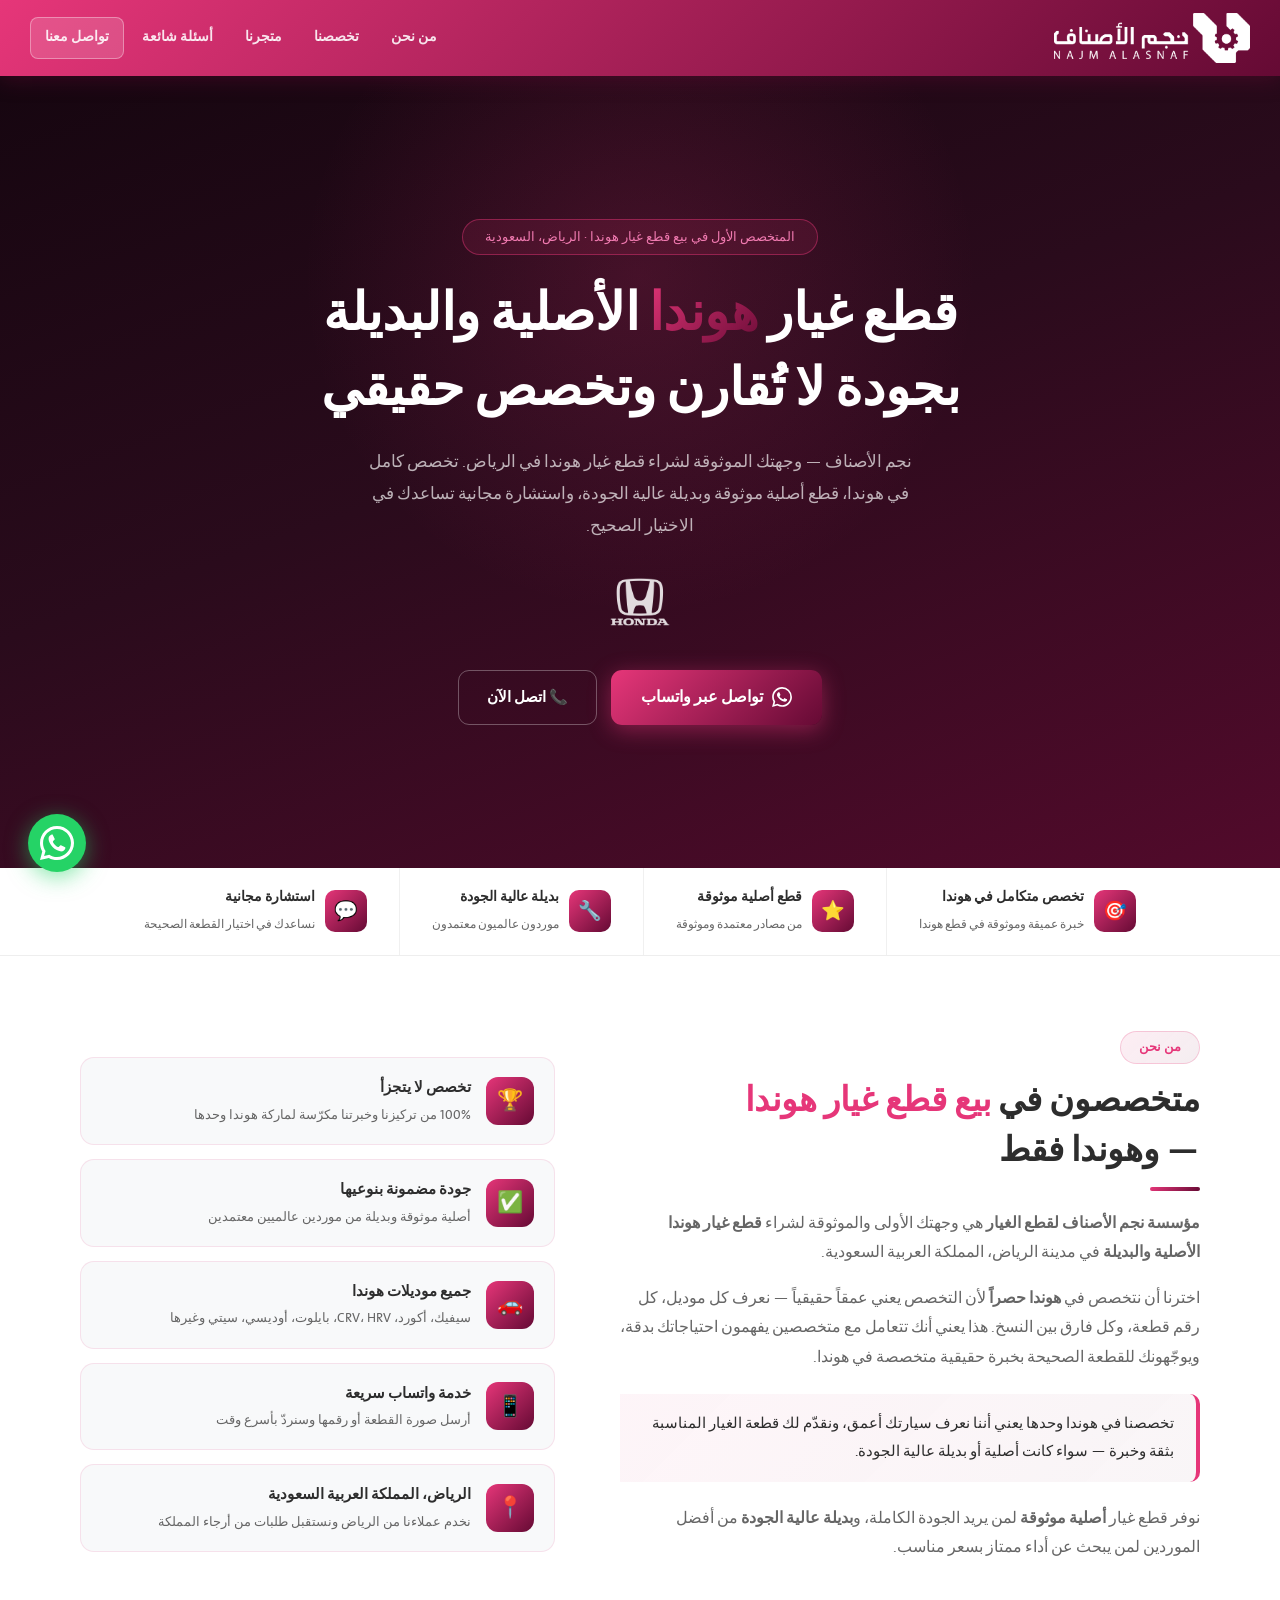
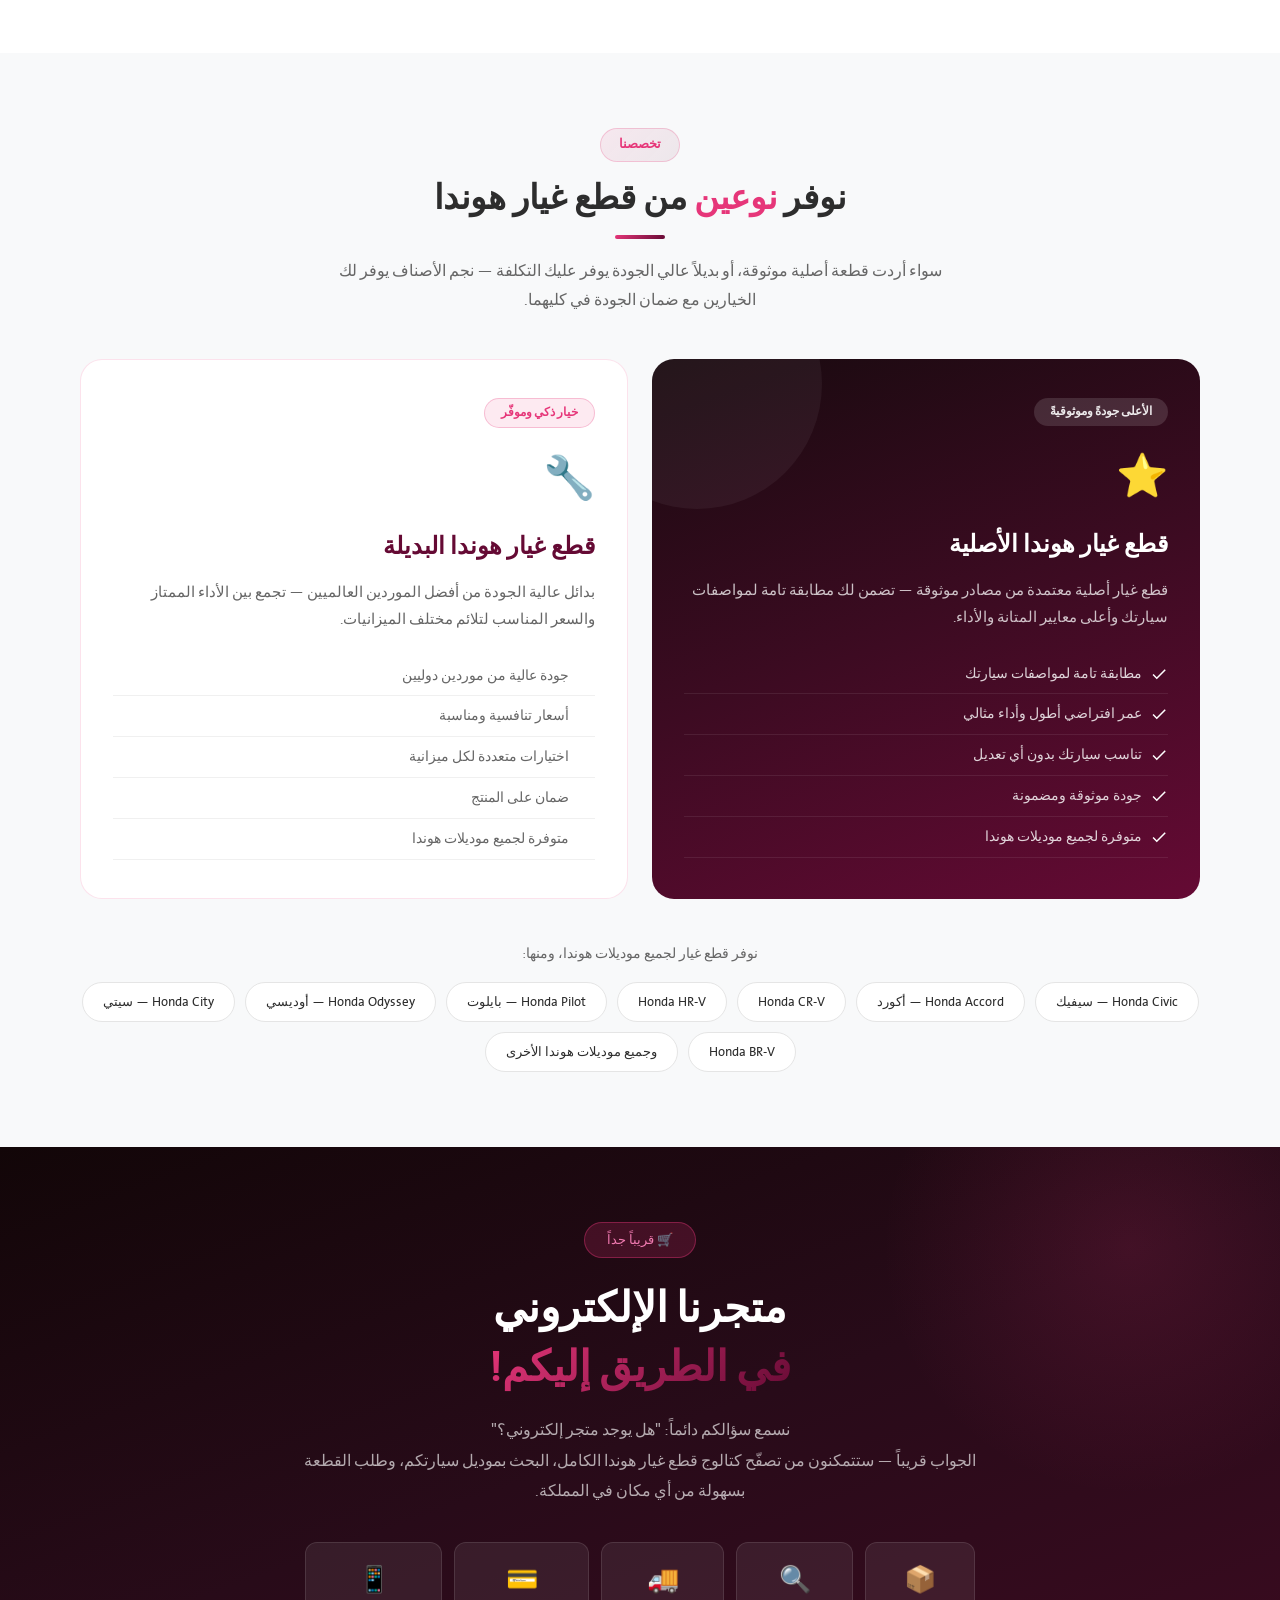
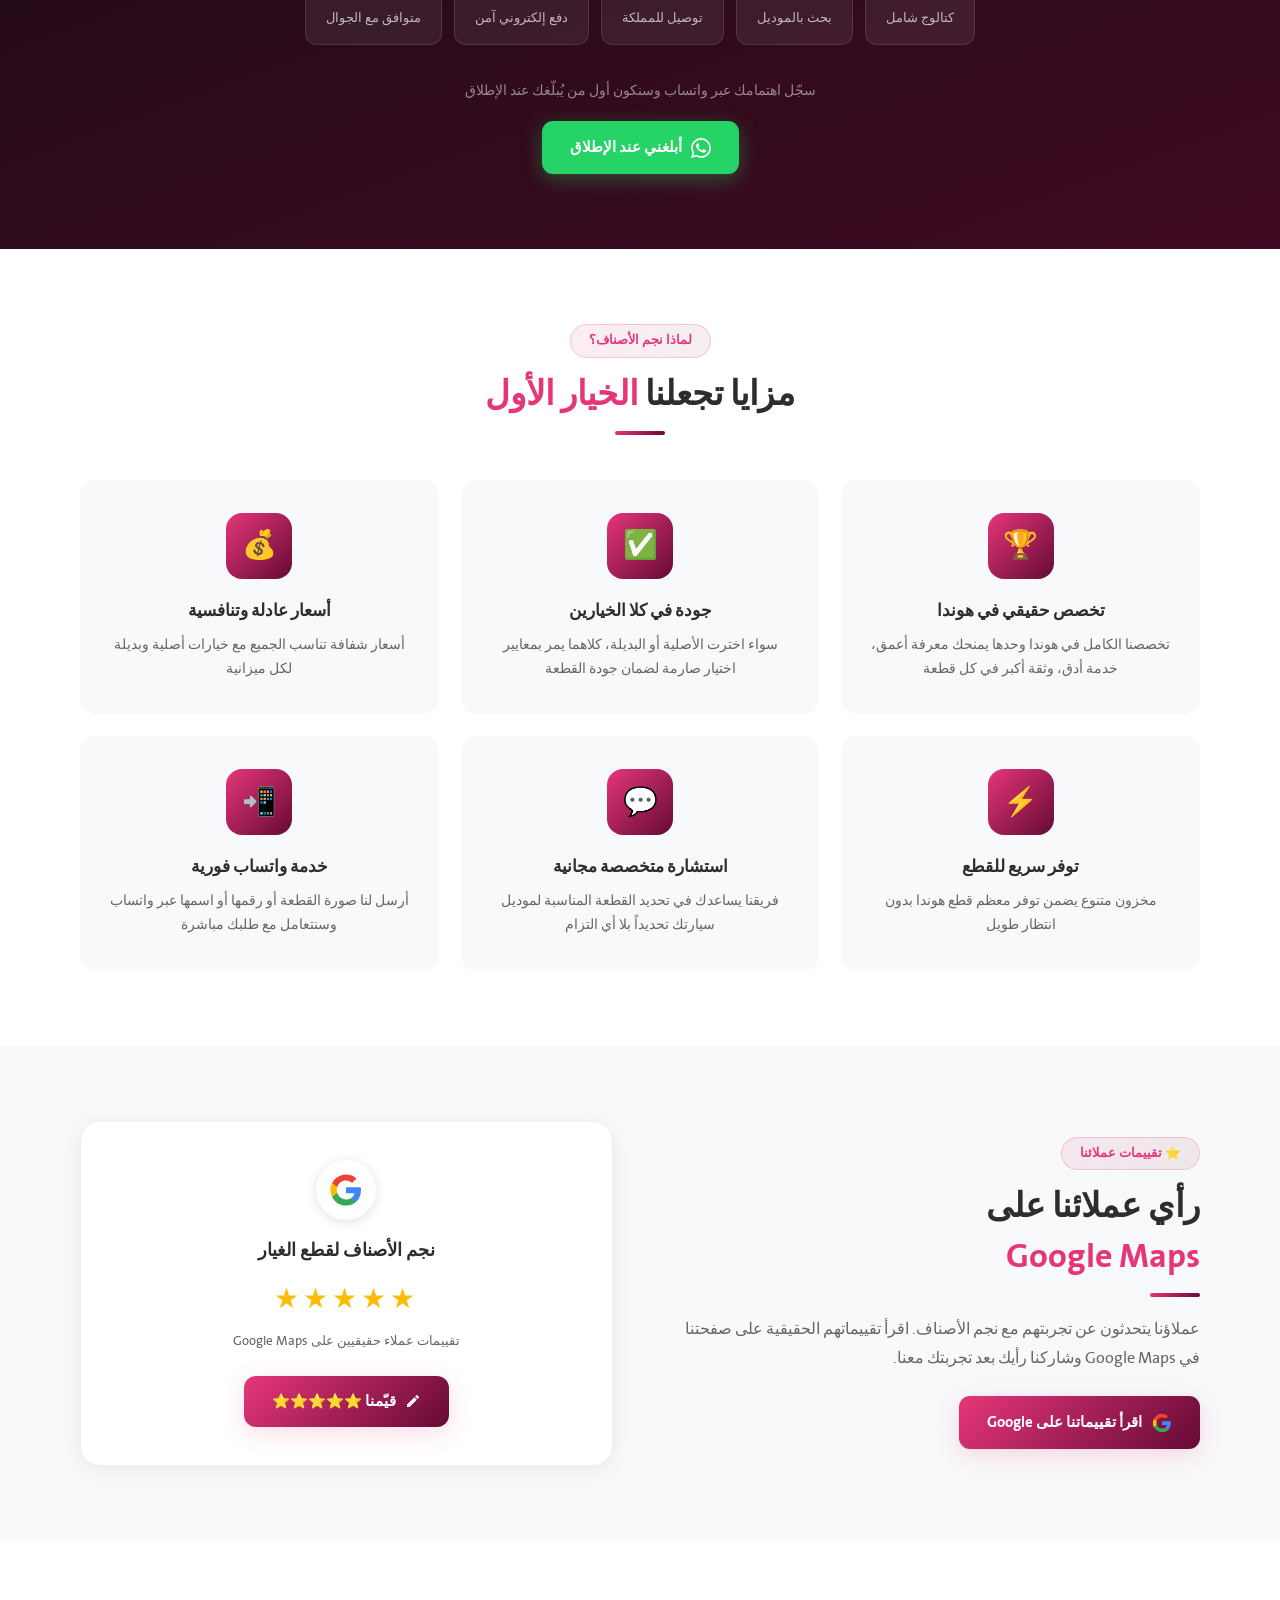
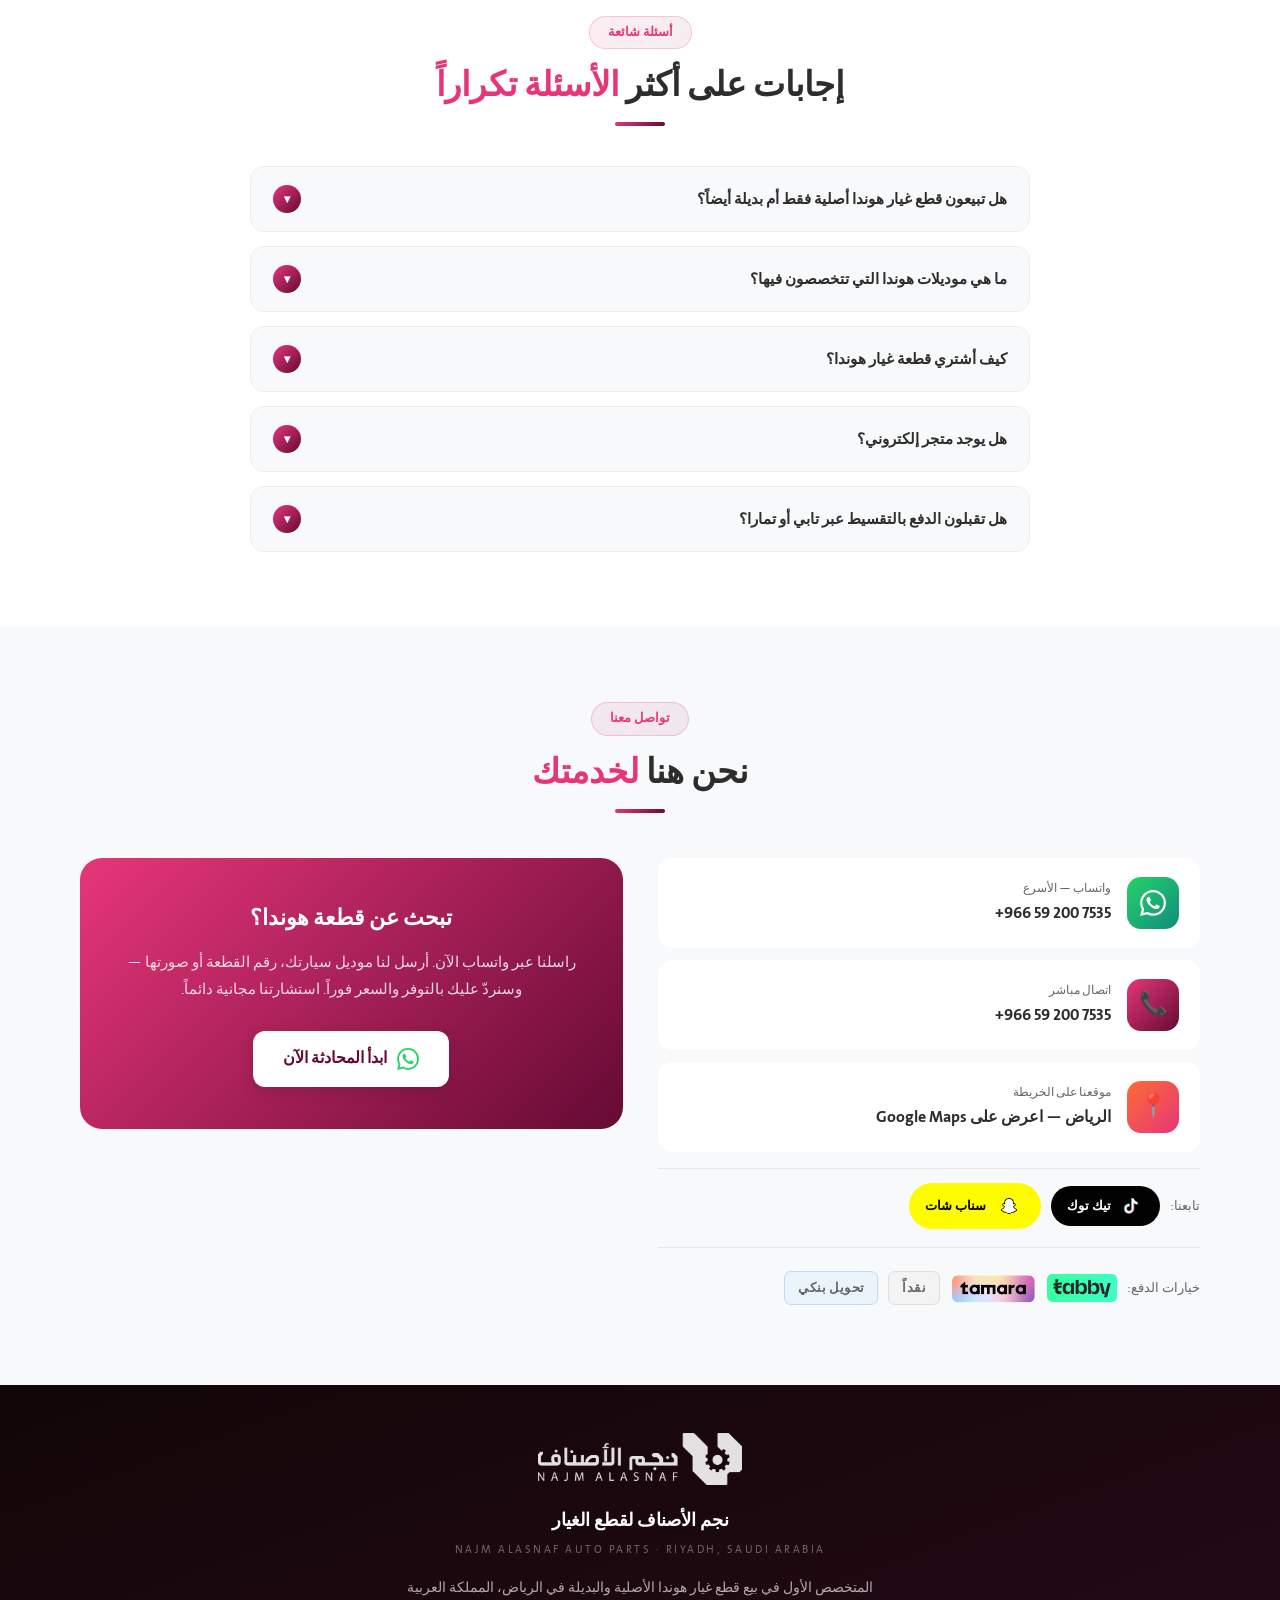
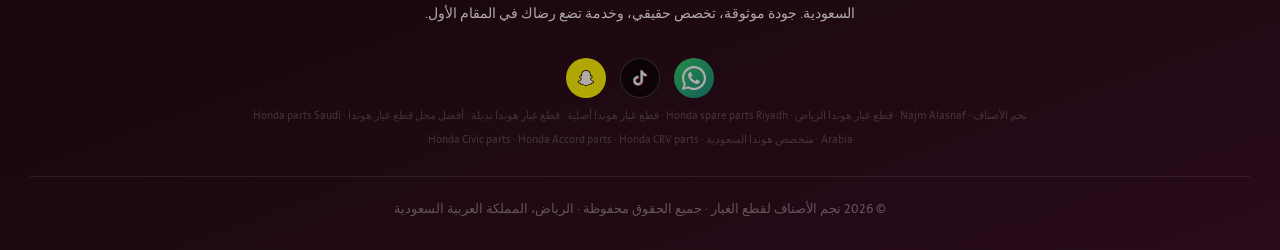
==== index.html @ 4a6b0634 "Increase Snapchat icon size in contact button" ====
<!DOCTYPE html>
<html lang="ar" dir="rtl">
<head>
    <meta charset="UTF-8">
    <meta name="viewport" content="width=device-width, initial-scale=1.0">
    <meta name="theme-color" content="#E63679">
    <title>نجم الأصناف – قطع غيار هوندا الرياض | أصلية وبديلة</title>
    <meta name="description" content="متخصصون في قطع غيار هوندا الأصلية والبديلة بالرياض. تواصل عبر واتساب وأرسل صورة القطعة — نرد فوراً بالتوفر والسعر. Honda spare parts Riyadh.">
    <meta name="keywords" content="قطع غيار هوندا, قطع غيار هوندا أصلية, قطع غيار هوندا بديلة, نجم الأصناف, أفضل محل قطع غيار هوندا الرياض, Honda spare parts Riyadh, Honda parts Saudi Arabia, متخصص هوندا السعودية, Honda Civic, Honda Accord, Honda CRV, Najm Alasnaf">
    <meta name="author" content="نجم الأصناف لقطع الغيار – Najm Alasnaf">
    <meta name="robots" content="index, follow">
    <meta name="geo.region" content="SA-01">
    <meta name="geo.placename" content="الرياض، المملكة العربية السعودية">
    <meta property="og:type" content="website">
    <meta property="og:title" content="نجم الأصناف | متخصص بيع قطع غيار هوندا الأصلية والبديلة – الرياض">
    <meta property="og:description" content="وجهتك الموثوقة لشراء قطع غيار هوندا الأصلية والبديلة في الرياض. تخصص كامل في هوندا وجودة مضمونة.">
    <meta property="og:locale" content="ar_SA">
    <meta name="google-site-verification" content="V7kJK9Csve7kkM670elIuID3APWal3oC4QgsoFq1VLc" />
    <link rel="icon" href="icon.svg" type="image/svg+xml">
    <link rel="shortcut icon" href="icon.ico" type="image/x-icon">

    <script type="application/ld+json">
    {"@context":"https://schema.org","@type":"AutoPartsStore","name":"نجم الأصناف لقطع الغيار","alternateName":["Najm Alasnaf","Najm Alasnaf Auto Parts","نجم الأصناف هوندا"],"description":"متخصصون في بيع قطع غيار هوندا الأصلية والبديلة في مدينة الرياض بالمملكة العربية السعودية.","telephone":"+966592007535","address":{"@type":"PostalAddress","addressLocality":"الرياض","addressRegion":"منطقة الرياض","addressCountry":"SA"},"priceRange":"$$","paymentAccepted":"Cash, Bank Transfer, Tabby, Tamara","currenciesAccepted":"SAR","areaServed":{"@type":"Country","name":"Saudi Arabia"},"brand":{"@type":"Brand","name":"Honda"},"sameAs":["https://wa.me/966592007535","https://maps.app.goo.gl/KuDKSQKcWWjye8t7A"],"keywords":"قطع غيار هوندا الرياض, Honda spare parts Riyadh, متخصص هوندا السعودية"}
    </script>
    <script type="application/ld+json">
    {"@context":"https://schema.org","@type":"FAQPage","mainEntity":[{"@type":"Question","name":"هل تبيعون قطع غيار هوندا أصلية فقط أم بديلة أيضاً؟","acceptedAnswer":{"@type":"Answer","text":"نوفر النوعين: قطع غيار هوندا الأصلية الموثوقة للراغبين في أعلى معايير الجودة ومطابقة مواصفات سيارتهم، وقطع غيار هوندا البديلة عالية الجودة من موردين عالميين معتمدين للراغبين في خيار اقتصادي بأداء ممتاز."}},{"@type":"Question","name":"ما هي موديلات هوندا التي تتخصصون فيها؟","acceptedAnswer":{"@type":"Answer","text":"نتخصص في جميع موديلات هوندا بما فيها: Honda Civic (سيفيك)، Honda Accord (أكورد)، Honda CR-V، Honda HR-V، Honda Pilot (بايلوت)، Honda Odyssey (أوديسي)، Honda City (سيتي)، Honda BR-V، وجميع الموديلات الأخرى — القديمة والحديثة."}},{"@type":"Question","name":"كيف أشتري قطعة غيار هوندا؟","acceptedAnswer":{"@type":"Answer","text":"أسهل طريقة هي التواصل معنا عبر واتساب على الرقم 966592007535+. أخبرنا بموديل سيارتك والسنة، ورقم القطعة أو اسمها أو أرسل لنا صورتها. سنرد فوراً بالتوفر والسعر."}},{"@type":"Question","name":"هل يوجد متجر إلكتروني؟","acceptedAnswer":{"@type":"Answer","text":"متجرنا الإلكتروني قادم قريباً! راسلونا عبر واتساب لتكونوا أول من يعلم عند الإطلاق. حالياً نستقبل طلباتكم مباشرةً عبر واتساب."}},{"@type":"Question","name":"هل تقبلون الدفع بالتقسيط عبر تابي أو تمارا؟","acceptedAnswer":{"@type":"Answer","text":"نعم، نقبل الدفع عبر tabby وtamara بالإضافة إلى الدفع النقدي والتحويل البنكي. تواصل معنا للاستفسار عن خيارات الدفع المتاحة."}}]}
    </script>

    <style>
        @font-face { font-family:'BahijTheSansArabic'; src:url('fonts/bahij_thesansarabic-bold-webfont.woff2') format('woff2'),url('fonts/bahij_thesansarabic-bold-webfont.woff') format('woff'); font-weight:bold; }
        @font-face { font-family:'BahijTheSansArabic'; src:url('fonts/bahij_thesansarabic-plain-webfont.woff2') format('woff2'),url('fonts/bahij_thesansarabic-plain-webfont.woff') format('woff'); font-weight:normal; }
        @font-face { font-family:'BahijTheSansArabic'; src:url('fonts/bahij_thesansarabic-light-webfont.woff2') format('woff2'),url('fonts/bahij_thesansarabic-light-webfont.woff') format('woff'); font-weight:300; }
        @font-face { font-family:'BahijTheSansArabic'; src:url('fonts/bahij_thesansarabic-semibold-webfont.woff2') format('woff2'),url('fonts/bahij_thesansarabic-semibold-webfont.woff') format('woff'); font-weight:600; }

        *,*::before,*::after{box-sizing:border-box;margin:0;padding:0}

        :root {
            --pink:#E63679; --dark:#650A34;
            --grad:linear-gradient(135deg,#E63679 0%,#650A34 100%);
            --text:#2D2D2D; --muted:#666; --bg:#F8F9FA; --white:#fff;
            --shadow:0 6px 25px rgba(230,54,121,.18);
            --eg:#160800; --eg2:#2E1200; --eg3:#5C2800;
            --gold:#D4A843; --gold2:#F0C96B;
            --egrad:linear-gradient(135deg,#D4A843 0%,#8a5500 100%);
        }

        html{scroll-behavior:smooth}
        body{font-family:'BahijTheSansArabic',Arial,sans-serif;background:var(--bg);color:var(--text);direction:rtl;line-height:1.7;overflow-x:hidden}

        /* ═══════════════════════════════
           EID GREETING BANNER (temporary)
        ═══════════════════════════════ */
        #eid-hero{display:none;background:linear-gradient(135deg,#1a0900,#3a1500);border-bottom:2px solid rgba(212,168,67,.3);padding:30px 24px;text-align:center;}
        .eid-banner-inner{max-width:700px;margin:0 auto;display:flex;flex-direction:column;align-items:center;gap:14px;}
        .eid-yr-badge{display:inline-block;border:1px solid rgba(212,168,67,.4);background:rgba(212,168,67,.1);color:var(--gold);padding:6px 20px;border-radius:30px;font-size:13.5px;}
        .eid-big-title{font-size:clamp(24px,4.5vw,42px);font-weight:bold;color:white;line-height:1.2;}
        .eid-big-title .gold{color:var(--gold);}
        .eid-verse{font-size:clamp(13px,1.8vw,15.5px);color:rgba(255,255,255,.68);line-height:1.9;}
        .eid-talbiya{font-size:15px;color:rgba(212,168,67,.8);border-right:3px solid rgba(212,168,67,.38);padding:5px 14px;}
        #eid-pill-wrap{margin-top:2px;}
        .eid-pill{display:inline-block;background:var(--gold);color:#1a0900;padding:9px 26px;border-radius:30px;font-size:14.5px;font-weight:bold;}


        /* ═══════════════════════════════
           HEADER
        ═══════════════════════════════ */
        header{
            background:var(--grad);padding:13px 30px;
            display:flex;align-items:center;justify-content:space-between;
            position:sticky;top:0;z-index:200;
            box-shadow:0 3px 20px rgba(101,10,52,.45);
        }
        .header-brand{display:flex;align-items:center;text-decoration:none;}
        .header-brand img{height:50px;width:auto;filter:brightness(0) invert(1);}
        nav{display:flex;align-items:center;gap:4px;}
        nav a{color:rgba(255,255,255,.88);text-decoration:none;padding:8px 14px;border-radius:8px;font-size:14px;font-weight:bold;transition:background .2s;}
        nav a:hover{background:rgba(255,255,255,.15);color:white;}
        .nav-cta{background:rgba(255,255,255,.15)!important;border:1px solid rgba(255,255,255,.35);}
        .nav-cta:hover{background:white!important;color:var(--dark)!important;}

        /* ═══════════════════════════════
           HERO
        ═══════════════════════════════ */
        .hero{
            background:linear-gradient(160deg,#160610 0%,#2a0b1c 45%,#520a2b 100%);
            min-height:88vh;display:flex;align-items:center;justify-content:center;
            padding:70px 30px;position:relative;overflow:hidden;text-align:center;
        }
        .hero::before{content:'';position:absolute;width:700px;height:700px;border-radius:50%;background:radial-gradient(circle,rgba(230,54,121,.17) 0%,transparent 68%);top:-150px;left:50%;transform:translateX(-50%);pointer-events:none;}
        .hero-inner{position:relative;z-index:2;max-width:780px;}
        .hero-badge{display:inline-block;border:1px solid rgba(230,54,121,.45);background:rgba(230,54,121,.11);color:#f07ab0;padding:6px 22px;border-radius:30px;font-size:13px;margin-bottom:22px;}
        .hero h1{color:white;font-size:clamp(28px,5.5vw,52px);font-weight:bold;line-height:1.45;margin-bottom:18px;}
        .hero h1 .accent{background:var(--grad);-webkit-background-clip:text;-webkit-text-fill-color:transparent;background-clip:text;}
        .hero-sub{color:rgba(255,255,255,.68);font-size:clamp(15px,2vw,17px);max-width:560px;margin:0 auto 35px;line-height:1.9;}
        .hero-honda-logo{margin:20px 0 35px;}
        .hero-honda-logo img{height:48px;filter:brightness(0) invert(1);opacity:.85;}
        .hero-actions{display:flex;gap:14px;justify-content:center;flex-wrap:wrap;}
        .btn-primary{display:inline-flex;align-items:center;gap:9px;background:var(--grad);color:white;padding:14px 30px;border-radius:11px;text-decoration:none;font-weight:bold;font-size:16px;transition:transform .2s,box-shadow .2s;box-shadow:0 5px 22px rgba(230,54,121,.45);}
        .btn-primary:hover{transform:translateY(-2px);box-shadow:0 10px 32px rgba(230,54,121,.55);}
        .btn-ghost{display:inline-flex;align-items:center;gap:9px;background:transparent;color:white;padding:14px 28px;border-radius:11px;text-decoration:none;font-weight:bold;font-size:15px;border:1.5px solid rgba(255,255,255,.3);transition:all .2s;}
        .btn-ghost:hover{background:rgba(255,255,255,.08);border-color:rgba(255,255,255,.6);}

        /* ═══════════════════════════════
           TRUST BAR
        ═══════════════════════════════ */
        .trust-bar{background:white;border-bottom:1px solid #eee;padding:0 20px;display:flex;justify-content:center;box-shadow:0 3px 15px rgba(0,0,0,.07);}
        .trust-item{display:flex;align-items:center;gap:10px;padding:18px 32px;border-left:1px solid #f0f0f0;}
        .trust-item:last-child{border-left:none;}
        .trust-icon{width:42px;height:42px;background:var(--grad);border-radius:10px;display:flex;align-items:center;justify-content:center;font-size:19px;flex-shrink:0;}
        .trust-text strong{display:block;font-size:14px;font-weight:bold;color:var(--text);}
        .trust-text span{font-size:12px;color:var(--muted);}

        /* ═══════════════════════════════
           SECTION COMMONS
        ═══════════════════════════════ */
        .sec{padding:75px 30px;}
        .sec-inner{max-width:1120px;margin:0 auto;}
        .sec-label{display:inline-block;background:linear-gradient(135deg,rgba(230,54,121,.09),rgba(101,10,52,.07));border:1px solid rgba(230,54,121,.22);color:var(--pink);padding:5px 18px;border-radius:20px;font-size:12.5px;font-weight:bold;margin-bottom:12px;}
        .sec-title{font-size:clamp(23px,3.8vw,34px);font-weight:bold;color:var(--text);line-height:1.45;margin-bottom:12px;}
        .sec-title .accent{color:var(--pink);}
        .sec-bar{width:50px;height:4px;background:var(--grad);border-radius:3px;margin:12px 0 18px;}
        .sec-bar.center{margin:12px auto 18px;}
        .sec-desc{color:var(--muted);font-size:15.5px;line-height:1.85;max-width:620px;}

        /* ═══════════════════════════════
           ABOUT
        ═══════════════════════════════ */
        .about-sec{background:white;}
        .about-grid{display:grid;grid-template-columns:1.1fr .9fr;gap:65px;align-items:center;}
        .about-text p{color:var(--muted);font-size:15.5px;line-height:1.9;margin-bottom:16px;}
        .about-quote{border-right:4px solid var(--pink);background:linear-gradient(135deg,rgba(230,54,121,.05),rgba(101,10,52,.04));padding:16px 22px;border-radius:0 10px 10px 0;font-size:15px;color:var(--text);margin:22px 0;line-height:1.85;}
        .about-cards{display:flex;flex-direction:column;gap:14px;}
        .about-card{background:var(--bg);border:1px solid rgba(230,54,121,.12);border-radius:14px;padding:18px 20px;display:flex;align-items:center;gap:15px;transition:transform .2s,box-shadow .2s;}
        .about-card:hover{transform:translateX(-4px);box-shadow:var(--shadow);}
        .about-card-ico{width:48px;height:48px;background:var(--grad);border-radius:12px;display:flex;align-items:center;justify-content:center;font-size:21px;flex-shrink:0;}
        .about-card h4{font-size:14.5px;font-weight:bold;margin-bottom:3px;}
        .about-card p{font-size:13px;color:var(--muted);margin:0;}

        /* ═══════════════════════════════
           PARTS SECTION
        ═══════════════════════════════ */
        .parts-sec{background:var(--bg);}
        .parts-header{text-align:center;margin-bottom:45px;}
        .parts-grid{display:grid;grid-template-columns:1fr 1fr;gap:24px;}
        .part-card{border-radius:22px;padding:38px 32px;position:relative;overflow:hidden;transition:transform .3s,box-shadow .3s;}
        .part-card:hover{transform:translateY(-6px);box-shadow:0 18px 45px rgba(0,0,0,.16);}
        .part-card::before{content:'';position:absolute;width:250px;height:250px;border-radius:50%;top:-100px;left:-80px;background:rgba(255,255,255,.05);pointer-events:none;}
        .part-original{background:linear-gradient(160deg,#180A0F 0%,#3d0b22 50%,#650A34 100%);color:white;}
        .part-alt{background:white;border:1.5px solid rgba(230,54,121,.14);}
        .part-pill{display:inline-block;padding:4px 16px;border-radius:25px;font-size:11.5px;font-weight:bold;margin-bottom:16px;}
        .part-original .part-pill{background:rgba(255,255,255,.13);color:rgba(255,255,255,.9);}
        .part-alt .part-pill{background:rgba(230,54,121,.1);color:var(--pink);border:1px solid rgba(230,54,121,.25);}
        .part-icon{font-size:42px;display:block;margin-bottom:12px;}
        .part-card h3{font-size:24px;font-weight:bold;margin-bottom:12px;}
        .part-original h3{color:white;}
        .part-alt h3{color:var(--dark);}
        .part-card>p{font-size:14.5px;line-height:1.85;}
        .part-original>p{color:rgba(255,255,255,.75);}
        .part-alt>p{color:var(--muted);}
        .part-list{list-style:none;margin-top:22px;}
        .part-list li{padding:8px 0;font-size:14px;display:flex;align-items:center;gap:8px;}
        .part-list li::before{content:'';display:inline-block;width:18px;height:18px;background:var(--grad);border-radius:50%;flex-shrink:0;background-image:url("data:image/svg+xml,%3Csvg xmlns='http://www.w3.org/2000/svg' viewBox='0 0 24 24' fill='white'%3E%3Cpath d='M9 16.17L4.83 12l-1.42 1.41L9 19 21 7l-1.41-1.41z'/%3E%3C/svg%3E");background-size:cover;}
        .part-original .part-list li{color:rgba(255,255,255,.82);border-bottom:1px solid rgba(255,255,255,.08);}
        .part-alt .part-list li{color:var(--muted);border-bottom:1px solid rgba(0,0,0,.06);}
        .models-wrap{margin-top:44px;text-align:center;}
        .models-label{font-size:13.5px;color:var(--muted);margin-bottom:16px;}
        .models-tags{display:flex;flex-wrap:wrap;gap:10px;justify-content:center;}
        .model-tag{background:white;border:1px solid #e5e5e5;padding:8px 20px;border-radius:25px;font-size:13px;color:var(--text);transition:all .2s;}
        .model-tag:hover{border-color:var(--pink);color:var(--pink);}

        /* ═══════════════════════════════
           COMING SOON STORE
        ═══════════════════════════════ */
        .store-sec{background:linear-gradient(160deg,#120608 0%,#280b19 45%,#400b22 100%);color:white;position:relative;overflow:hidden;}
        .store-sec::before{content:'';position:absolute;width:500px;height:500px;border-radius:50%;background:radial-gradient(circle,rgba(230,54,121,.14) 0%,transparent 70%);top:-150px;right:-100px;pointer-events:none;}
        .store-inner-wrap{text-align:center;max-width:720px;margin:0 auto;position:relative;z-index:2;}
        .store-badge{display:inline-block;background:rgba(230,54,121,.18);border:1px solid rgba(230,54,121,.4);color:#f07ab0;padding:6px 22px;border-radius:30px;font-size:13px;margin-bottom:22px;}
        .store-title{font-size:clamp(27px,4.5vw,42px);font-weight:bold;color:white;line-height:1.4;margin-bottom:18px;}
        .store-title span{background:var(--grad);-webkit-background-clip:text;-webkit-text-fill-color:transparent;background-clip:text;}
        .store-desc{color:rgba(255,255,255,.65);font-size:16px;line-height:1.9;margin-bottom:35px;}
        .store-feats{display:flex;justify-content:center;gap:12px;flex-wrap:wrap;margin-bottom:35px;}
        .store-feat{background:rgba(255,255,255,.07);border:1px solid rgba(255,255,255,.11);border-radius:12px;padding:15px 20px;text-align:center;min-width:105px;}
        .store-feat-ico{font-size:26px;margin-bottom:6px;}
        .store-feat span{font-size:12.5px;color:rgba(255,255,255,.68);display:block;}
        .btn-store-wa{display:inline-flex;align-items:center;gap:9px;background:#25D366;color:white;padding:14px 28px;border-radius:11px;text-decoration:none;font-weight:bold;font-size:15px;transition:transform .2s,box-shadow .2s;box-shadow:0 5px 20px rgba(37,211,102,.35);}
        .btn-store-wa:hover{transform:translateY(-2px);box-shadow:0 10px 28px rgba(37,211,102,.45);}

        /* ═══════════════════════════════
           ADVANTAGES
        ═══════════════════════════════ */
        .adv-sec{background:white;}
        .adv-header{text-align:center;margin-bottom:45px;}
        .adv-grid{display:grid;grid-template-columns:repeat(3,1fr);gap:22px;}
        .adv-card{background:var(--bg);border:1px solid transparent;border-radius:16px;padding:32px 26px;text-align:center;transition:transform .25s,box-shadow .25s,border-color .25s;}
        .adv-card:hover{transform:translateY(-6px);box-shadow:var(--shadow);border-color:rgba(230,54,121,.15);}
        .adv-ico{width:66px;height:66px;background:var(--grad);border-radius:16px;display:flex;align-items:center;justify-content:center;font-size:28px;margin:0 auto 18px;}
        .adv-card h3{font-size:16.5px;font-weight:bold;margin-bottom:9px;}
        .adv-card p{font-size:13.5px;color:var(--muted);line-height:1.75;}

        /* ═══════════════════════════════
           GOOGLE REVIEWS
        ═══════════════════════════════ */
        .reviews-sec{background:var(--bg);}
        .reviews-layout{display:grid;grid-template-columns:1fr 1fr;gap:55px;align-items:center;}
        .reviews-text p{color:var(--muted);font-size:15.5px;line-height:1.9;margin-bottom:22px;}
        .btn-google-text{display:inline-flex;align-items:center;gap:10px;background:var(--grad);color:white;padding:14px 28px;border-radius:11px;text-decoration:none;font-weight:bold;font-size:15px;transition:transform .2s,box-shadow .2s;box-shadow:var(--shadow);}
        .btn-google-text:hover{transform:translateY(-2px);}
        .google-card{background:white;border:1.5px solid #eee;border-radius:20px;padding:38px 32px;text-align:center;box-shadow:0 4px 20px rgba(0,0,0,.07);transition:transform .25s,box-shadow .25s;}
        .google-card:hover{transform:translateY(-5px);box-shadow:0 14px 38px rgba(0,0,0,.12);}
        .google-g-logo{width:60px;height:60px;border-radius:50%;background:white;box-shadow:0 2px 12px rgba(0,0,0,.12);display:flex;align-items:center;justify-content:center;margin:0 auto 16px;}
        .google-biz-name{font-size:18px;font-weight:bold;color:var(--text);margin-bottom:10px;}
        .google-stars{color:#FBBC04;font-size:28px;letter-spacing:4px;margin-bottom:6px;}
        .google-sub{font-size:13px;color:var(--muted);margin-bottom:24px;}
        .btn-google-card{display:inline-flex;align-items:center;gap:9px;background:var(--grad);color:white;padding:13px 28px;border-radius:12px;border:none;font-weight:bold;font-size:14.5px;cursor:pointer;font-family:inherit;transition:transform .2s,box-shadow .2s;box-shadow:var(--shadow);}
        .btn-google-card:hover{transform:translateY(-2px);box-shadow:0 10px 28px rgba(230,54,121,.32);}

        /* ═══════════════════════════════
           REVIEWS CAROUSEL
        ═══════════════════════════════ */
        .reviews-carousel{overflow:hidden;position:relative;border-radius:20px;}
        .reviews-track{display:flex;direction:ltr;transition:transform .55s cubic-bezier(.4,0,.2,1);}
        .review-slide{min-width:100%;direction:rtl;}
        /* Vertical card */
        .review-card{background:white;border-radius:20px;padding:30px 26px 24px;box-shadow:0 6px 28px rgba(0,0,0,.09);border:1.5px solid #f0f0f0;display:flex;flex-direction:column;gap:0;min-height:280px;}
        .rc-header{display:flex;align-items:center;gap:13px;margin-bottom:18px;}
        .rc-avatar{width:46px;height:46px;border-radius:50%;display:flex;align-items:center;justify-content:center;font-size:19px;font-weight:bold;color:white;flex-shrink:0;box-shadow:0 2px 8px rgba(0,0,0,.15);}
        .rc-info .rc-name{font-weight:bold;font-size:14px;color:var(--text);}
        .rc-info .rc-stars{color:#FBBC05;font-size:14px;letter-spacing:2px;margin:3px 0;}
        .rc-info .rc-date{font-size:11.5px;color:var(--muted);}
        .rc-text{font-size:14px;color:#555;line-height:1.85;flex:1;border-right:3px solid var(--pink);padding-right:13px;margin-bottom:18px;}
        .rc-footer{display:flex;align-items:center;justify-content:flex-end;gap:6px;font-size:11.5px;color:#bbb;padding-top:14px;border-top:1px solid #f5f5f5;}
        /* Nav row */
        .carousel-bottom{display:flex;align-items:center;justify-content:space-between;margin-top:16px;padding:0 4px;}
        .carousel-dots{display:flex;gap:6px;}
        .cdot{width:7px;height:7px;border-radius:50%;background:rgba(230,54,121,.22);cursor:pointer;transition:all .35s;}
        .cdot.active{width:22px;border-radius:10px;background:var(--pink);}
        .carousel-nav{display:flex;gap:8px;}
        .cnav{width:34px;height:34px;border-radius:50%;border:1.5px solid rgba(230,54,121,.3);background:white;cursor:pointer;font-size:14px;color:var(--pink);display:flex;align-items:center;justify-content:center;transition:all .2s;}
        .cnav:hover{background:var(--pink);color:white;border-color:var(--pink);}

        /* ═══════════════════════════════
           REVIEW MODAL
        ═══════════════════════════════ */
        .rm-overlay{display:none;position:fixed;inset:0;background:rgba(0,0,0,.55);z-index:9998;align-items:center;justify-content:center;padding:20px;backdrop-filter:blur(3px);}
        .rm-overlay.open{display:flex;}
        .rm-box{background:white;border-radius:24px;padding:36px 30px 28px;max-width:490px;width:100%;position:relative;direction:rtl;animation:rmIn .3s cubic-bezier(.34,1.56,.64,1);}
        @keyframes rmIn{from{opacity:0;transform:scale(.88) translateY(20px)}to{opacity:1;transform:none}}
        .rm-close{position:absolute;top:16px;left:16px;width:36px;height:36px;border-radius:50%;border:none;background:#f2f2f2;cursor:pointer;font-size:20px;line-height:1;color:#555;display:flex;align-items:center;justify-content:center;}
        .rm-close:hover{background:#e8e8e8;}
        .rm-logo{text-align:center;margin-bottom:14px;}
        .rm-title{text-align:center;font-size:19px;font-weight:bold;color:var(--text);margin-bottom:5px;}
        .rm-sub{text-align:center;font-size:13px;color:var(--muted);margin-bottom:18px;}
        .rm-stars{text-align:center;font-size:34px;letter-spacing:5px;color:#FBBC05;margin-bottom:18px;}
        .rm-textarea{width:100%;border:1.5px solid #e0e0e0;border-radius:14px;padding:14px 16px;font-family:inherit;font-size:14px;line-height:1.8;direction:rtl;resize:vertical;color:var(--text);min-height:120px;outline:none;transition:border-color .2s;}
        .rm-textarea:focus{border-color:var(--pink);}
        .rm-actions{display:flex;gap:10px;margin-top:16px;}
        .rm-btn-copy{flex:1;padding:13px;border-radius:12px;border:2px solid var(--pink);background:white;color:var(--pink);font-weight:bold;font-size:14px;cursor:pointer;font-family:inherit;transition:all .2s;}
        .rm-btn-copy:hover{background:var(--pink);color:white;}
        .rm-btn-go{flex:2;padding:13px;border-radius:12px;border:none;background:var(--grad);color:white;font-weight:bold;font-size:14px;cursor:pointer;font-family:inherit;display:flex;align-items:center;justify-content:center;gap:8px;transition:opacity .2s;}
        .rm-btn-go:hover{opacity:.88;}
        .rm-hint{text-align:center;font-size:12px;color:var(--muted);margin-top:12px;}

        /* ═══════════════════════════════
           FAQ
        ═══════════════════════════════ */
        .faq-sec{background:white;}
        .faq-header{text-align:center;margin-bottom:40px;}
        .faq-list{max-width:780px;margin:0 auto;display:flex;flex-direction:column;gap:14px;}
        .faq-item{background:var(--bg);border-radius:14px;border:1px solid #eee;overflow:hidden;transition:box-shadow .2s;}
        .faq-item:hover{box-shadow:0 4px 18px rgba(0,0,0,.07);}
        .faq-q{width:100%;background:none;border:none;padding:18px 22px;display:flex;align-items:center;justify-content:space-between;cursor:pointer;font-family:inherit;font-size:15px;font-weight:bold;color:var(--text);direction:rtl;text-align:right;gap:12px;}
        .faq-q:hover{color:var(--pink);}
        .faq-arrow{width:28px;height:28px;background:var(--grad);border-radius:50%;display:flex;align-items:center;justify-content:center;color:white;font-size:12px;flex-shrink:0;transition:transform .3s;}
        .faq-a{max-height:0;overflow:hidden;transition:max-height .35s ease,padding .3s;padding:0 22px;font-size:14.5px;color:var(--muted);line-height:1.85;}
        .faq-item.open .faq-a{max-height:220px;padding:0 22px 18px;}
        .faq-item.open .faq-arrow{transform:rotate(180deg);}

        /* ═══════════════════════════════
           CONTACT
        ═══════════════════════════════ */
        .contact-sec{background:var(--bg);}
        .contact-header{text-align:center;margin-bottom:45px;}
        .contact-layout{display:grid;grid-template-columns:1fr 1fr;gap:35px;align-items:start;}
        .contact-info{display:flex;flex-direction:column;gap:12px;}
        .cinfo-card{background:white;border-radius:14px;padding:18px 20px;display:flex;align-items:center;gap:16px;text-decoration:none;color:var(--text);border:1px solid transparent;transition:transform .2s,box-shadow .2s,border-color .2s;}
        .cinfo-card:hover{transform:translateX(-3px);box-shadow:var(--shadow);border-color:rgba(230,54,121,.15);}
        .cinfo-ico{width:52px;height:52px;border-radius:14px;display:flex;align-items:center;justify-content:center;font-size:23px;flex-shrink:0;}
        .ico-wa{background:linear-gradient(135deg,#25D366,#128C7E);}
        .ico-phone{background:var(--grad);}
        .ico-loc{background:linear-gradient(135deg,#FF6B35,#E63679);}
        .cinfo-label{font-size:11.5px;color:var(--muted);margin-bottom:3px;}
        .cinfo-val{font-size:15.5px;font-weight:bold;}

        /* Payment row */
        .payment-row{display:flex;align-items:center;gap:10px;flex-wrap:wrap;padding-top:18px;border-top:1px solid rgba(0,0,0,.08);margin-top:6px;}
        .payment-row span{font-size:13px;color:var(--muted);}
        .pay-badge{display:inline-flex;align-items:center;justify-content:center;padding:5px 13px;border-radius:7px;font-size:12.5px;font-weight:bold;letter-spacing:.4px;}
        .pay-tabby{background:none;padding:0;border-radius:0;}
        .pay-tamara{background:none;padding:0;border-radius:0;}
        .pay-cash{background:#F3F3F3;color:#444;border:1px solid #ddd;}
        .pay-bank{background:#EBF3FB;color:#1a56a0;border:1px solid #c3d9f0;}
        .social-row{display:flex;align-items:center;gap:10px;flex-wrap:wrap;padding-top:14px;margin-top:4px;border-top:1px solid rgba(0,0,0,.08);}
        .social-row > span{font-size:13px;color:var(--muted);}
        .soc-btn{display:inline-flex;align-items:center;gap:7px;padding:7px 16px;border-radius:30px;font-size:13px;font-weight:bold;text-decoration:none;transition:transform .15s,box-shadow .15s;line-height:1;}
        .soc-btn:hover{transform:translateY(-2px);box-shadow:0 6px 18px rgba(0,0,0,.18);}
        .soc-tiktok{background:#010101;color:#fff;}
        .soc-snap{background:#FFFC00;color:#000;}
        .footer-social{display:flex;gap:14px;justify-content:center;padding:14px 0 6px;}
        .fsoc{width:40px;height:40px;border-radius:50%;display:flex;align-items:center;justify-content:center;transition:transform .15s,opacity .15s;opacity:.65;text-decoration:none;}
        .fsoc:hover{transform:scale(1.15);opacity:1;}
        .fsoc-wa{background:linear-gradient(135deg,#25D366,#128C7E);}
        .fsoc-tt{background:#010101;border:1px solid rgba(255,255,255,.2);}
        .fsoc-snap{background:#FFFC00;}

        .contact-cta-box{background:var(--grad);border-radius:22px;padding:42px 35px;text-align:center;color:white;}
        .contact-cta-box h3{font-size:22px;font-weight:bold;margin-bottom:12px;}
        .contact-cta-box p{font-size:15px;opacity:.82;line-height:1.8;margin-bottom:28px;}
        .btn-wa-main{display:inline-flex;align-items:center;gap:10px;background:white;color:var(--dark);padding:14px 30px;border-radius:12px;text-decoration:none;font-weight:bold;font-size:16px;transition:transform .2s,box-shadow .2s;box-shadow:0 4px 15px rgba(0,0,0,.12);}
        .btn-wa-main:hover{transform:translateY(-2px);box-shadow:0 8px 25px rgba(0,0,0,.18);}

        /* ═══════════════════════════════
           FOOTER
        ═══════════════════════════════ */
        footer{background:linear-gradient(160deg,#120608 0%,#280b19 100%);color:rgba(255,255,255,.65);padding:48px 30px 30px;text-align:center;}
        .footer-logo img{height:52px;filter:brightness(0) invert(1);opacity:.88;margin-bottom:12px;}
        .footer-name{font-size:18px;font-weight:bold;color:white;margin-bottom:4px;}
        .footer-eng{font-size:11px;letter-spacing:2.5px;color:rgba(255,255,255,.35);margin-bottom:16px;}
        .footer-desc{font-size:14px;max-width:520px;margin:0 auto 18px;line-height:1.8;}
        .footer-kw{font-size:11px;color:rgba(255,255,255,.16);max-width:780px;margin:0 auto 24px;line-height:2.2;}
        .footer-divider{width:100%;height:1px;background:rgba(255,255,255,.08);margin-bottom:22px;}
        .footer-bottom{font-size:12.5px;color:rgba(255,255,255,.3);}

        /* ═══════════════════════════════
           FLOATING WA BUTTON
        ═══════════════════════════════ */
        .fab-wa{position:fixed;bottom:28px;left:28px;width:58px;height:58px;background:#25D366;border-radius:50%;display:flex;align-items:center;justify-content:center;box-shadow:0 5px 22px rgba(37,211,102,.55);z-index:999;text-decoration:none;transition:transform .25s,box-shadow .25s;}
        .fab-wa:hover{transform:scale(1.12);box-shadow:0 8px 32px rgba(37,211,102,.65);}
        @keyframes pulse-wa{0%{box-shadow:0 5px 22px rgba(37,211,102,.55),0 0 0 0 rgba(37,211,102,.4)}70%{box-shadow:0 5px 22px rgba(37,211,102,.55),0 0 0 14px rgba(37,211,102,0)}100%{box-shadow:0 5px 22px rgba(37,211,102,.55),0 0 0 0 rgba(37,211,102,0)}}
        .fab-wa{animation:pulse-wa 2.5s infinite;}

        /* ═══════════════════════════════
           RESPONSIVE
        ═══════════════════════════════ */
        @media(max-width:900px){
            .about-grid{grid-template-columns:1fr;gap:35px;}
            .reviews-layout{grid-template-columns:1fr;}
            .contact-layout{grid-template-columns:1fr;}
            .adv-grid{grid-template-columns:repeat(2,1fr);}
        }
        @media(max-width:680px){
            header{padding:11px 16px;}
            nav{display:none;}
            .hero{padding:55px 18px;min-height:80vh;}
            .trust-bar{flex-wrap:wrap;padding:10px;}
            .trust-item{border:none;padding:10px 14px;}
            .sec{padding:55px 18px;}
            .parts-grid{grid-template-columns:1fr;}
            .adv-grid{grid-template-columns:1fr;}
            .hero-actions{flex-direction:column;align-items:center;}
        }
    </style>
</head>
<body>

<!-- ══════════════════════════════════════════
     EID GREETING BANNER (temporary)
     Expires: 2026-05-31 23:59:59
══════════════════════════════════════════ -->
<section id="eid-hero">
    <div class="eid-banner-inner">
        <div class="eid-yr-badge">عيد الأضحى المبارك · ١٤٤٧ هجرية · ٢٠٢٦م</div>
        <div class="eid-big-title">كل عام <span class="gold">وأنتم بألف خير</span></div>
        <p class="eid-verse">تقبّل الله منا ومنكم صالح الأعمال · وأعاده علينا وعليكم بالخير واليمن والبركات</p>
        <div id="eid-pill-wrap"></div>
    </div>
</section>

<!-- ══════════════════════════════════════════
     HEADER
══════════════════════════════════════════ -->
<header id="header-main">
    <a href="#" class="header-brand">
        <img src="logo.png" alt="نجم الأصناف – Najm Alasnaf">
    </a>
    <nav>
        <a href="#about">من نحن</a>
        <a href="#parts">تخصصنا</a>
        <a href="#store">متجرنا</a>
        <a href="#faq">أسئلة شائعة</a>
        <a href="#contact" class="nav-cta">تواصل معنا</a>
    </nav>
</header>

<!-- ══════════════════════════════════════════
     HERO
══════════════════════════════════════════ -->
<section class="hero">
    <div class="hero-inner">
        <span class="hero-badge">المتخصص الأول في بيع قطع غيار هوندا · الرياض، السعودية</span>
        <h1>قطع غيار <span class="accent">هوندا</span> الأصلية والبديلة<br>بجودة لا تُقارن وتخصص حقيقي</h1>
        <p class="hero-sub">
            نجم الأصناف — وجهتك الموثوقة لشراء قطع غيار هوندا في الرياض.
            تخصص كامل في هوندا، قطع أصلية موثوقة وبديلة عالية الجودة،
            واستشارة مجانية تساعدك في الاختيار الصحيح.
        </p>
        <div class="hero-honda-logo">
            <img src="honda-logo.png" alt="Honda – هوندا – قطع الغيار المتخصصة">
        </div>
        <div class="hero-actions">
            <a href="https://wa.me/966592007535" class="btn-primary" target="_blank" rel="noopener">
                <svg width="20" height="20" viewBox="0 0 24 24" fill="currentColor"><path d="M17.472 14.382c-.297-.149-1.758-.867-2.03-.967-.273-.099-.471-.148-.67.15-.197.297-.767.966-.94 1.164-.173.199-.347.223-.644.075-.297-.15-1.255-.463-2.39-1.475-.883-.788-1.48-1.761-1.653-2.059-.173-.297-.018-.458.13-.606.134-.133.298-.347.446-.52.149-.174.198-.298.298-.497.099-.198.05-.371-.025-.52-.075-.149-.669-1.612-.916-2.207-.242-.579-.487-.5-.669-.51-.173-.008-.371-.01-.57-.01-.198 0-.52.074-.792.372-.272.297-1.04 1.016-1.04 2.479 0 1.462 1.065 2.875 1.213 3.074.149.198 2.096 3.2 5.077 4.487.709.306 1.262.489 1.694.625.712.227 1.36.195 1.871.118.571-.085 1.758-.719 2.006-1.413.248-.694.248-1.289.173-1.413-.074-.124-.272-.198-.57-.347m-5.421 7.403h-.004a9.87 9.87 0 01-5.031-1.378l-.361-.214-3.741.982.998-3.648-.235-.374a9.86 9.86 0 01-1.51-5.26c.001-5.45 4.436-9.884 9.888-9.884 2.64 0 5.122 1.03 6.988 2.898a9.825 9.825 0 012.893 6.994c-.003 5.45-4.437 9.884-9.885 9.884m8.413-18.297A11.815 11.815 0 0012.05 0C5.495 0 .16 5.335.157 11.892c0 2.096.547 4.142 1.588 5.945L.057 24l6.305-1.654a11.882 11.882 0 005.683 1.448h.005c6.554 0 11.89-5.335 11.893-11.893a11.821 11.821 0 00-3.48-8.413z"/></svg>
                تواصل عبر واتساب
            </a>
            <a href="tel:+966592007535" class="btn-ghost">📞 اتصل الآن</a>
        </div>
    </div>
</section>

<!-- TRUST BAR -->
<div class="trust-bar">
    <div class="trust-item">
        <div class="trust-icon">🎯</div>
        <div class="trust-text">
            <strong>تخصص متكامل في هوندا</strong>
            <span>خبرة عميقة وموثوقة في قطع هوندا</span>
        </div>
    </div>
    <div class="trust-item">
        <div class="trust-icon">⭐</div>
        <div class="trust-text">
            <strong>قطع أصلية موثوقة</strong>
            <span>من مصادر معتمدة وموثوقة</span>
        </div>
    </div>
    <div class="trust-item">
        <div class="trust-icon">🔧</div>
        <div class="trust-text">
            <strong>بديلة عالية الجودة</strong>
            <span>موردون عالميون معتمدون</span>
        </div>
    </div>
    <div class="trust-item">
        <div class="trust-icon">💬</div>
        <div class="trust-text">
            <strong>استشارة مجانية</strong>
            <span>نساعدك في اختيار القطعة الصحيحة</span>
        </div>
    </div>
</div>

<!-- ══════════════════════════════════════════
     ABOUT
══════════════════════════════════════════ -->
<section id="about" class="sec about-sec">
    <div class="sec-inner">
        <div class="about-grid">
            <div class="about-text">
                <span class="sec-label">من نحن</span>
                <h2 class="sec-title">متخصصون في <span class="accent">بيع قطع غيار هوندا</span><br>— وهوندا فقط</h2>
                <div class="sec-bar"></div>
                <p>
                    <strong>مؤسسة نجم الأصناف لقطع الغيار</strong> هي وجهتك الأولى والموثوقة لشراء
                    <strong>قطع غيار هوندا الأصلية والبديلة</strong> في مدينة الرياض، المملكة العربية السعودية.
                </p>
                <p>
                    اخترنا أن نتخصص في <strong>هوندا حصراً</strong> لأن التخصص يعني عمقاً حقيقياً — نعرف
                    كل موديل، كل رقم قطعة، وكل فارق بين النسخ. هذا يعني أنك تتعامل مع متخصصين
                    يفهمون احتياجاتك بدقة، ويوجّهونك للقطعة الصحيحة بخبرة حقيقية متخصصة في هوندا.
                </p>
                <div class="about-quote">
                    تخصصنا في هوندا وحدها يعني أننا نعرف سيارتك أعمق، ونقدّم لك قطعة الغيار المناسبة
                    بثقة وخبرة — سواء كانت أصلية أو بديلة عالية الجودة.
                </div>
                <p>
                    نوفر قطع غيار <strong>أصلية موثوقة</strong> لمن يريد الجودة الكاملة،
                    و<strong>بديلة عالية الجودة</strong> من أفضل الموردين لمن يبحث عن أداء ممتاز بسعر مناسب.
                </p>
            </div>
            <div class="about-cards">
                <div class="about-card">
                    <div class="about-card-ico">🏆</div>
                    <div><h4>تخصص لا يتجزأ</h4><p>100% من تركيزنا وخبرتنا مكرّسة لماركة هوندا وحدها</p></div>
                </div>
                <div class="about-card">
                    <div class="about-card-ico">✅</div>
                    <div><h4>جودة مضمونة بنوعيها</h4><p>أصلية موثوقة وبديلة من موردين عالميين معتمدين</p></div>
                </div>
                <div class="about-card">
                    <div class="about-card-ico">🚗</div>
                    <div><h4>جميع موديلات هوندا</h4><p>سيفيك، أكورد، CRV، HRV، بايلوت، أوديسي، سيتي وغيرها</p></div>
                </div>
                <div class="about-card">
                    <div class="about-card-ico">📱</div>
                    <div><h4>خدمة واتساب سريعة</h4><p>أرسل صورة القطعة أو رقمها وسنردّ بأسرع وقت</p></div>
                </div>
                <div class="about-card">
                    <div class="about-card-ico">📍</div>
                    <div><h4>الرياض، المملكة العربية السعودية</h4><p>نخدم عملاءنا من الرياض ونستقبل طلبات من أرجاء المملكة</p></div>
                </div>
            </div>
        </div>
    </div>
</section>

<!-- ══════════════════════════════════════════
     PARTS
══════════════════════════════════════════ -->
<section id="parts" class="sec parts-sec">
    <div class="sec-inner">
        <div class="parts-header">
            <span class="sec-label">تخصصنا</span>
            <h2 class="sec-title" style="margin:0 auto">نوفر <span class="accent">نوعين</span> من قطع غيار هوندا</h2>
            <div class="sec-bar center"></div>
            <p class="sec-desc" style="margin:0 auto">سواء أردت قطعة أصلية موثوقة، أو بديلاً عالي الجودة يوفر عليك التكلفة — نجم الأصناف يوفر لك الخيارين مع ضمان الجودة في كليهما.</p>
        </div>
        <div class="parts-grid">
            <div class="part-card part-original">
                <span class="part-pill">الأعلى جودةً وموثوقيةً</span>
                <span class="part-icon">⭐</span>
                <h3>قطع غيار هوندا الأصلية</h3>
                <p>قطع غيار أصلية معتمدة من مصادر موثوقة — تضمن لك مطابقة تامة لمواصفات سيارتك وأعلى معايير المتانة والأداء.</p>
                <ul class="part-list">
                    <li>مطابقة تامة لمواصفات سيارتك</li>
                    <li>عمر افتراضي أطول وأداء مثالي</li>
                    <li>تناسب سيارتك بدون أي تعديل</li>
                    <li>جودة موثوقة ومضمونة</li>
                    <li>متوفرة لجميع موديلات هوندا</li>
                </ul>
            </div>
            <div class="part-card part-alt">
                <span class="part-pill">خيار ذكي وموفّر</span>
                <span class="part-icon" style="color:var(--dark)">🔧</span>
                <h3>قطع غيار هوندا البديلة</h3>
                <p style="color:var(--muted)">بدائل عالية الجودة من أفضل الموردين العالميين — تجمع بين الأداء الممتاز والسعر المناسب لتلائم مختلف الميزانيات.</p>
                <ul class="part-list">
                    <li>جودة عالية من موردين دوليين</li>
                    <li>أسعار تنافسية ومناسبة</li>
                    <li>اختيارات متعددة لكل ميزانية</li>
                    <li>ضمان على المنتج</li>
                    <li>متوفرة لجميع موديلات هوندا</li>
                </ul>
            </div>
        </div>
        <div class="models-wrap">
            <p class="models-label">نوفر قطع غيار لجميع موديلات هوندا، ومنها:</p>
            <div class="models-tags">
                <span class="model-tag">Honda Civic — سيفيك</span>
                <span class="model-tag">Honda Accord — أكورد</span>
                <span class="model-tag">Honda CR-V</span>
                <span class="model-tag">Honda HR-V</span>
                <span class="model-tag">Honda Pilot — بايلوت</span>
                <span class="model-tag">Honda Odyssey — أوديسي</span>
                <span class="model-tag">Honda City — سيتي</span>
                <span class="model-tag">Honda BR-V</span>
                <span class="model-tag">وجميع موديلات هوندا الأخرى</span>
            </div>
        </div>
    </div>
</section>

<!-- ══════════════════════════════════════════
     COMING SOON STORE
══════════════════════════════════════════ -->
<section id="store" class="sec store-sec">
    <div class="store-inner-wrap">
        <span class="store-badge">🛒 قريباً جداً</span>
        <h2 class="store-title">متجرنا الإلكتروني<br><span>في الطريق إليكم!</span></h2>
        <p class="store-desc">نسمع سؤالكم دائماً: "هل يوجد متجر إلكتروني؟"<br>الجواب قريباً — ستتمكنون من تصفّح كتالوج قطع غيار هوندا الكامل، البحث بموديل سيارتكم، وطلب القطعة بسهولة من أي مكان في المملكة.</p>
        <div class="store-feats">
            <div class="store-feat"><div class="store-feat-ico">📦</div><span>كتالوج شامل</span></div>
            <div class="store-feat"><div class="store-feat-ico">🔍</div><span>بحث بالموديل</span></div>
            <div class="store-feat"><div class="store-feat-ico">🚚</div><span>توصيل للمملكة</span></div>
            <div class="store-feat"><div class="store-feat-ico">💳</div><span>دفع إلكتروني آمن</span></div>
            <div class="store-feat"><div class="store-feat-ico">📱</div><span>متوافق مع الجوال</span></div>
        </div>
        <p style="color:rgba(255,255,255,.5);font-size:13.5px;margin-bottom:18px;">سجّل اهتمامك عبر واتساب وسنكون أول من يُبلّغك عند الإطلاق</p>
        <a href="https://wa.me/966592007535?text=أريد أن أُبلَّغ عند إطلاق المتجر الإلكتروني لنجم الأصناف" class="btn-store-wa" target="_blank" rel="noopener">
            <svg width="20" height="20" viewBox="0 0 24 24" fill="currentColor"><path d="M17.472 14.382c-.297-.149-1.758-.867-2.03-.967-.273-.099-.471-.148-.67.15-.197.297-.767.966-.94 1.164-.173.199-.347.223-.644.075-.297-.15-1.255-.463-2.39-1.475-.883-.788-1.48-1.761-1.653-2.059-.173-.297-.018-.458.13-.606.134-.133.298-.347.446-.52.149-.174.198-.298.298-.497.099-.198.05-.371-.025-.52-.075-.149-.669-1.612-.916-2.207-.242-.579-.487-.5-.669-.51-.173-.008-.371-.01-.57-.01-.198 0-.52.074-.792.372-.272.297-1.04 1.016-1.04 2.479 0 1.462 1.065 2.875 1.213 3.074.149.198 2.096 3.2 5.077 4.487.709.306 1.262.489 1.694.625.712.227 1.36.195 1.871.118.571-.085 1.758-.719 2.006-1.413.248-.694.248-1.289.173-1.413-.074-.124-.272-.198-.57-.347m-5.421 7.403h-.004a9.87 9.87 0 01-5.031-1.378l-.361-.214-3.741.982.998-3.648-.235-.374a9.86 9.86 0 01-1.51-5.26c.001-5.45 4.436-9.884 9.888-9.884 2.64 0 5.122 1.03 6.988 2.898a9.825 9.825 0 012.893 6.994c-.003 5.45-4.437 9.884-9.885 9.884m8.413-18.297A11.815 11.815 0 0012.05 0C5.495 0 .16 5.335.157 11.892c0 2.096.547 4.142 1.588 5.945L.057 24l6.305-1.654a11.882 11.882 0 005.683 1.448h.005c6.554 0 11.89-5.335 11.893-11.893a11.821 11.821 0 00-3.48-8.413z"/></svg>
            أبلغني عند الإطلاق
        </a>
    </div>
</section>

<!-- ══════════════════════════════════════════
     ADVANTAGES
══════════════════════════════════════════ -->
<section class="sec adv-sec">
    <div class="sec-inner">
        <div class="adv-header">
            <span class="sec-label">لماذا نجم الأصناف؟</span>
            <h2 class="sec-title" style="margin:0 auto">مزايا تجعلنا <span class="accent">الخيار الأول</span></h2>
            <div class="sec-bar center"></div>
        </div>
        <div class="adv-grid">
            <div class="adv-card"><div class="adv-ico">🏆</div><h3>تخصص حقيقي في هوندا</h3><p>تخصصنا الكامل في هوندا وحدها يمنحك معرفة أعمق، خدمة أدق، وثقة أكبر في كل قطعة</p></div>
            <div class="adv-card"><div class="adv-ico">✅</div><h3>جودة في كلا الخيارين</h3><p>سواء اخترت الأصلية أو البديلة، كلاهما يمر بمعايير اختيار صارمة لضمان جودة القطعة</p></div>
            <div class="adv-card"><div class="adv-ico">💰</div><h3>أسعار عادلة وتنافسية</h3><p>أسعار شفافة تناسب الجميع مع خيارات أصلية وبديلة لكل ميزانية</p></div>
            <div class="adv-card"><div class="adv-ico">⚡</div><h3>توفر سريع للقطع</h3><p>مخزون متنوع يضمن توفر معظم قطع هوندا بدون انتظار طويل</p></div>
            <div class="adv-card"><div class="adv-ico">💬</div><h3>استشارة متخصصة مجانية</h3><p>فريقنا يساعدك في تحديد القطعة المناسبة لموديل سيارتك تحديداً بلا أي التزام</p></div>
            <div class="adv-card"><div class="adv-ico">📲</div><h3>خدمة واتساب فورية</h3><p>أرسل لنا صورة القطعة أو رقمها أو اسمها عبر واتساب وسنتعامل مع طلبك مباشرة</p></div>
        </div>
    </div>
</section>

<!-- ══════════════════════════════════════════
     GOOGLE REVIEWS
══════════════════════════════════════════ -->
<section id="reviews" class="sec reviews-sec">
    <div class="sec-inner">
        <div class="reviews-layout">
            <div class="reviews-text">
                <span class="sec-label">⭐ تقييمات عملائنا</span>
                <h2 class="sec-title">رأي عملائنا على<br><span class="accent">Google Maps</span></h2>
                <div class="sec-bar"></div>
                <p>عملاؤنا يتحدثون عن تجربتهم مع نجم الأصناف. اقرأ تقييماتهم الحقيقية على صفحتنا في Google Maps وشاركنا رأيك بعد تجربتك معنا.</p>
                <a href="https://maps.app.goo.gl/KuDKSQKcWWjye8t7A" target="_blank" rel="noopener" class="btn-google-text">
                    <svg width="20" height="20" viewBox="0 0 24 24"><path d="M22.56 12.25c0-.78-.07-1.53-.2-2.25H12v4.26h5.92c-.26 1.37-1.04 2.53-2.21 3.31v2.77h3.57c2.08-1.92 3.28-4.74 3.28-8.09z" fill="#4285F4"/><path d="M12 23c2.97 0 5.46-.98 7.28-2.66l-3.57-2.77c-.98.66-2.23 1.06-3.71 1.06-2.86 0-5.29-1.93-6.16-4.53H2.18v2.84C3.99 20.53 7.7 23 12 23z" fill="#34A853"/><path d="M5.84 14.09c-.22-.66-.35-1.36-.35-2.09s.13-1.43.35-2.09V7.07H2.18C1.43 8.55 1 10.22 1 12s.43 3.45 1.18 4.93l2.85-2.22.81-.62z" fill="#FBBC05"/><path d="M12 5.38c1.62 0 3.06.56 4.21 1.64l3.15-3.15C17.45 2.09 14.97 1 12 1 7.7 1 3.99 3.47 2.18 7.07l3.66 2.84c.87-2.6 3.3-4.53 6.16-4.53z" fill="#EA4335"/></svg>
                    اقرأ تقييماتنا على Google
                </a>
            </div>
            <div>
                <div class="google-card">
                    <div class="google-g-logo">
                        <svg width="34" height="34" viewBox="0 0 24 24"><path d="M22.56 12.25c0-.78-.07-1.53-.2-2.25H12v4.26h5.92c-.26 1.37-1.04 2.53-2.21 3.31v2.77h3.57c2.08-1.92 3.28-4.74 3.28-8.09z" fill="#4285F4"/><path d="M12 23c2.97 0 5.46-.98 7.28-2.66l-3.57-2.77c-.98.66-2.23 1.06-3.71 1.06-2.86 0-5.29-1.93-6.16-4.53H2.18v2.84C3.99 20.53 7.7 23 12 23z" fill="#34A853"/><path d="M5.84 14.09c-.22-.66-.35-1.36-.35-2.09s.13-1.43.35-2.09V7.07H2.18C1.43 8.55 1 10.22 1 12s.43 3.45 1.18 4.93l2.85-2.22.81-.62z" fill="#FBBC05"/><path d="M12 5.38c1.62 0 3.06.56 4.21 1.64l3.15-3.15C17.45 2.09 14.97 1 12 1 7.7 1 3.99 3.47 2.18 7.07l3.66 2.84c.87-2.6 3.3-4.53 6.16-4.53z" fill="#EA4335"/></svg>
                    </div>
                    <div class="google-biz-name">نجم الأصناف لقطع الغيار</div>
                    <div class="google-stars">★★★★★</div>
                    <div class="google-sub">تقييمات عملاء حقيقيين على Google Maps</div>
                    <button onclick="openReviewModal()" class="btn-google-card">
                        <svg width="16" height="16" viewBox="0 0 24 24" fill="white"><path d="M3 17.25V21h3.75L17.81 9.94l-3.75-3.75L3 17.25zM20.71 7.04c.39-.39.39-1.02 0-1.41l-2.34-2.34c-.39-.39-1.02-.39-1.41 0l-1.83 1.83 3.75 3.75 1.83-1.83z"/></svg>
                        قيّمنا ⭐⭐⭐⭐⭐
                    </button>
                </div>
            </div>
        </div>
    </div>
</section>

<!-- ══════════════════════════════════════════
     FAQ
══════════════════════════════════════════ -->
<section id="faq" class="sec faq-sec">
    <div class="sec-inner">
        <div class="faq-header">
            <span class="sec-label">أسئلة شائعة</span>
            <h2 class="sec-title" style="margin:0 auto">إجابات على أكثر <span class="accent">الأسئلة تكراراً</span></h2>
            <div class="sec-bar center"></div>
        </div>
        <div class="faq-list">
            <div class="faq-item">
                <button class="faq-q">هل تبيعون قطع غيار هوندا أصلية فقط أم بديلة أيضاً؟<span class="faq-arrow">▾</span></button>
                <div class="faq-a">نوفر النوعين: <strong>قطع غيار هوندا الأصلية</strong> الموثوقة للراغبين في أعلى معايير الجودة ومطابقة مواصفات سيارتهم، و<strong>قطع غيار هوندا البديلة</strong> عالية الجودة من موردين عالميين معتمدين للراغبين في خيار اقتصادي بأداء ممتاز. كلا الخيارين بمستوى نفخر به.</div>
            </div>
            <div class="faq-item">
                <button class="faq-q">ما هي موديلات هوندا التي تتخصصون فيها؟<span class="faq-arrow">▾</span></button>
                <div class="faq-a">نتخصص في <strong>جميع موديلات هوندا</strong> بما فيها: Honda Civic (سيفيك)، Honda Accord (أكورد)، Honda CR-V، Honda HR-V، Honda Pilot (بايلوت)، Honda Odyssey (أوديسي)، Honda City (سيتي)، Honda BR-V، وجميع الموديلات الأخرى — القديمة والحديثة.</div>
            </div>
            <div class="faq-item">
                <button class="faq-q">كيف أشتري قطعة غيار هوندا؟<span class="faq-arrow">▾</span></button>
                <div class="faq-a">أسهل طريقة هي التواصل معنا عبر <strong>واتساب على الرقم 966592007535+</strong>. أخبرنا بموديل سيارتك والسنة، ورقم القطعة أو اسمها أو أرسل لنا صورتها. سنرد فوراً بالتوفر والسعر. نشاطنا مختص ببيع قطع الغيار — للتركيب يُنصح بمراجعة ورشة متخصصة.</div>
            </div>
            <div class="faq-item">
                <button class="faq-q">هل يوجد متجر إلكتروني؟<span class="faq-arrow">▾</span></button>
                <div class="faq-a">متجرنا الإلكتروني <strong>قادم قريباً!</strong> راسلونا عبر واتساب لتكونوا أول من يعلم عند الإطلاق. حالياً نستقبل طلباتكم مباشرةً عبر واتساب.</div>
            </div>
            <div class="faq-item">
                <button class="faq-q">هل تقبلون الدفع بالتقسيط عبر تابي أو تمارا؟<span class="faq-arrow">▾</span></button>
                <div class="faq-a">نعم، نقبل الدفع عبر <strong>tabby</strong> و <strong>tamara</strong> بالإضافة إلى الدفع النقدي والتحويل البنكي. تواصل معنا للاستفسار عن خيارات الدفع المتاحة.</div>
            </div>
        </div>
    </div>
</section>

<!-- ══════════════════════════════════════════
     CONTACT
══════════════════════════════════════════ -->
<section id="contact" class="sec contact-sec">
    <div class="sec-inner">
        <div class="contact-header">
            <span class="sec-label">تواصل معنا</span>
            <h2 class="sec-title" style="margin:0 auto">نحن هنا <span class="accent">لخدمتك</span></h2>
            <div class="sec-bar center"></div>
        </div>
        <div class="contact-layout">
            <div class="contact-info">
                <a href="https://wa.me/966592007535" class="cinfo-card" target="_blank" rel="noopener">
                    <div class="cinfo-ico ico-wa"><svg width="26" height="26" viewBox="0 0 24 24" fill="white"><path d="M17.472 14.382c-.297-.149-1.758-.867-2.03-.967-.273-.099-.471-.148-.67.15-.197.297-.767.966-.94 1.164-.173.199-.347.223-.644.075-.297-.15-1.255-.463-2.39-1.475-.883-.788-1.48-1.761-1.653-2.059-.173-.297-.018-.458.13-.606.134-.133.298-.347.446-.52.149-.174.198-.298.298-.497.099-.198.05-.371-.025-.52-.075-.149-.669-1.612-.916-2.207-.242-.579-.487-.5-.669-.51-.173-.008-.371-.01-.57-.01-.198 0-.52.074-.792.372-.272.297-1.04 1.016-1.04 2.479 0 1.462 1.065 2.875 1.213 3.074.149.198 2.096 3.2 5.077 4.487.709.306 1.262.489 1.694.625.712.227 1.36.195 1.871.118.571-.085 1.758-.719 2.006-1.413.248-.694.248-1.289.173-1.413-.074-.124-.272-.198-.57-.347m-5.421 7.403h-.004a9.87 9.87 0 01-5.031-1.378l-.361-.214-3.741.982.998-3.648-.235-.374a9.86 9.86 0 01-1.51-5.26c.001-5.45 4.436-9.884 9.888-9.884 2.64 0 5.122 1.03 6.988 2.898a9.825 9.825 0 012.893 6.994c-.003 5.45-4.437 9.884-9.885 9.884m8.413-18.297A11.815 11.815 0 0012.05 0C5.495 0 .16 5.335.157 11.892c0 2.096.547 4.142 1.588 5.945L.057 24l6.305-1.654a11.882 11.882 0 005.683 1.448h.005c6.554 0 11.89-5.335 11.893-11.893a11.821 11.821 0 00-3.48-8.413z"/></svg></div>
                    <div><div class="cinfo-label">واتساب — الأسرع</div><div class="cinfo-val" style="direction:ltr;text-align:right">+966 59 200 7535</div></div>
                </a>
                <a href="tel:+966592007535" class="cinfo-card">
                    <div class="cinfo-ico ico-phone">📞</div>
                    <div><div class="cinfo-label">اتصال مباشر</div><div class="cinfo-val" style="direction:ltr;text-align:right">+966 59 200 7535</div></div>
                </a>
                <a href="https://maps.app.goo.gl/KuDKSQKcWWjye8t7A" class="cinfo-card" target="_blank" rel="noopener">
                    <div class="cinfo-ico ico-loc">📍</div>
                    <div><div class="cinfo-label">موقعنا على الخريطة</div><div class="cinfo-val">الرياض — اعرض على Google Maps</div></div>
                </a>
                <!-- Social Media -->
                <div class="social-row">
                    <span>تابعنا:</span>
                    <a href="https://www.tiktok.com/@najm.alasnaf?_r=1&_t=ZS-96hjKAn9rPg" class="soc-btn soc-tiktok" target="_blank" rel="noopener">
                        <svg width="26" height="26" viewBox="0 0 809.77 862.71" xmlns="http://www.w3.org/2000/svg"><path fill="#2dccd3" d="m353.74,368.27v-17.18c-7.95-1.32-15.89-1.75-22.48-1.75-89.56,0-164.54,71.87-164.54,161,0,58.51,28.48,108.53,71.75,138.13-30.15-29.92-48.85-71.79-48.85-119.2,0-88.97,74.75-160.8,164.12-161Zm51.61-201.55v346.7c0,45.42-32.64,74.64-72.34,74.64-13.17,0-25.67-3.08-36.54-8.76,13.79,17.61,35.57,27.74,59.44,27.74,39.69,0,72.34-29.22,72.34-74.68V185.65h62.91c-1.71-6.04-3.12-12.35-4.21-18.93h-81.61Zm144.64,102.26c20.02,20.65,44.99,33.23,70.16,38.95v-15.5c-23.65-1.68-48.38-9.12-70.16-23.45Z"/><path fill="#f1204a" d="m549.99,268.97c-19.36-19.91-34.12-47.33-40.12-83.32h-18.7c10.67,38.92,32.64,66.07,58.82,83.32Zm70.16,38.95v65.64c-36.34,0-70.74-6.93-101.05-27.35,35.29,35.29,78.1,46.32,123.95,46.32v-81.18c-7.56-.51-15.27-1.64-22.91-3.43Zm-323.67,271.36c-9.74-12.31-15.54-28.24-15.54-46.94,0-52.47,41.02-80.21,95.71-74.44v-87.88c-7.95-1.32-15.89-1.75-22.52-1.75h-.39v70.66c-54.69-5.73-95.71,21.97-95.71,74.48,0,30.7,15.7,53.99,38.45,65.87Zm199.72-71.6c0,110.71-84.69,169.37-164.51,169.37-34.55,0-66.65-10.44-93.22-28.59,29.84,29.61,70.9,47.52,116.12,47.52,79.82,0,164.51-58.67,164.51-169.37v-180.4c-7.95-5.38-15.58-11.65-22.91-18.97v180.44Z"/><path fill="#fff" d="m331.69,677.06c79.82,0,164.51-58.67,164.51-169.37v-180.44c7.32,7.32,14.96,13.6,22.91,18.97,30.31,20.41,64.7,27.35,101.05,27.35v-65.64c-25.16-5.73-50.13-18.31-70.16-38.95-26.18-17.26-48.15-44.41-58.82-83.32h-62.91v346.7c0,45.46-32.64,74.68-72.34,74.68-23.88,0-45.65-10.13-59.44-27.74-22.75-11.88-38.45-35.18-38.45-65.87,0-52.51,41.02-80.21,95.71-74.48v-70.66c-89.36.19-164.12,72.03-164.12,161,0,47.41,18.7,89.28,48.85,119.2,26.57,18.15,58.67,28.59,93.22,28.59Z"/></svg>
                        تيك توك
                    </a>
                    <a href="https://www.snapchat.com/add/najmhonda?share_id=O3YobaTEeqc&locale=en-US" class="soc-btn soc-snap" target="_blank" rel="noopener">
                        <svg width="32" height="32" viewBox="0 0 621.73 615.23" xmlns="http://www.w3.org/2000/svg"><path fill="#000" d="M466.87,378.95c-1.98-5.04-5.95-9.43-11.02-11.62-.89-.44-1.77-.88-2.43-1.32-1.32-.66-2.87-1.32-4.41-2.19-13.67-6.8-25.36-16.88-34.4-29.16-2.21-3.29-4.19-6.8-5.96-10.3-.66-1.32-.66-2.85-.22-4.17.44-.88,1.11-1.53,1.99-1.97,2.42-1.75,5.07-3.29,6.83-4.6,3.09-1.97,5.74-3.73,7.28-4.82,5.29-3.51,9.7-8.11,13.01-13.59,3.75-7.02,4.19-15.35,1.33-22.8-4.19-10.52-14.56-17.54-26.03-17.1-2.42,0-5.07.22-7.49.88l-1.99.44c.22-7.45,0-14.91-.66-22.14-.88-18.85-8.38-37.05-21.17-50.86-6.18-6.79-13.45-12.71-21.61-17.32-30.66-16.66-67.93-16.66-98.58,0-8.16,4.6-15.44,10.3-21.61,17.32-12.35,14.03-19.85,32.01-20.73,50.86-.67,7.45-.89,14.91-.67,22.14l-1.98-.44c-2.43-.66-5.07-.88-7.5-.88-11.47-.44-21.83,6.36-26.02,17.1-2.87,7.45-2.43,15.78,1.32,22.8,3.09,5.48,7.5,10.3,13.01,13.59,1.55,1.1,4.19,2.63,7.28,4.82,1.76,1.1,4.19,2.63,6.62,4.38.88.66,1.54,1.32,2.2,2.19.66,1.32.44,2.85-.22,4.17-1.54,3.51-3.53,7.02-5.73,10.08-9.04,12.28-20.51,21.92-33.74,28.72-7.5,4.16-15.44,6.58-18.75,15.56-2.43,7.45-.44,15.78,5.51,21.04,2.43,2.41,5.08,4.38,7.94,6.14,6.18,3.29,12.79,5.92,19.63,7.89,1.32.44,2.87.88,3.97,1.75,2.21,1.97,1.98,5.04,5.07,9.43,1.55,2.19,3.53,4.38,5.74,5.92,6.61,3.73,14.11,5.48,21.61,5.04,8.16,0,16.1,1.1,23.82,3.51,4.19,1.75,8.38,3.73,12.12,6.36,30.44,20.83,70.58,20.83,101.01,0,3.75-2.41,7.72-4.6,11.91-6.36,7.72-2.41,15.88-3.51,23.81-3.51,7.5.44,15-.88,21.62-5.04,2.64-1.97,5.07-4.38,6.61-7.23,2.21-3.73,2.21-6.36,4.19-8.11,1.11-.66,2.43-1.32,3.75-1.75,6.84-1.97,13.68-4.6,19.85-7.89,2.64-1.75,5.07-3.95,8.38-6.14,6.18-5.48,7.94-13.37,5.51-20.61ZM444.82,390.56c-13.45,7.45-22.27,6.58-29.33,10.96-5.95,3.73-2.43,11.84-6.62,14.91-5.29,3.51-20.95-.22-41.02,6.36-16.54,5.48-27.12,21.04-57.11,21.04-30,0-40.14-15.56-57.12-21.04-20.07-6.58-35.73-2.63-41.02-6.36-4.19-2.85-.88-11.18-6.62-14.91-6.83-4.38-15.87-3.73-29.33-10.96-8.6-4.6-3.75-7.67-.88-8.99,48.74-23.46,56.46-59.63,56.9-62.26,1.1-3.29,0-7.02-2.65-9.21-3.53-3.07-18.96-12.49-23.37-15.56-7.06-4.82-10.15-9.87-7.94-15.78,1.54-3.73,5.51-6.14,9.7-5.7,1.32,0,2.65.22,3.97.44,7.72,1.75,15.22,5.48,19.63,6.58.44.22,1.1.22,1.54.22,2.43,0,3.09-1.1,3.09-3.73-1.1-13.37-1.1-26.96-.44-40.34.44-15.13,6.61-29.81,16.98-40.99,31.57-31.57,82.92-31.79,114.67-.44l.45.44c10.36,11.18,16.32,25.65,16.98,41,.88,13.37.66,26.96-.44,40.34-.22,2.85.66,3.73,3.08,3.73.66,0,1.11,0,1.55-.22,4.41-1.1,11.91-4.82,19.62-6.58,1.33-.22,2.65-.44,3.75-.44,4.19-.44,7.94,1.97,9.71,5.7,2.2,6.14-.89,10.96-7.94,15.78-4.19,2.85-19.63,12.49-23.16,15.56-2.64,2.19-3.75,5.7-2.64,9.21.44,2.63,8.15,38.8,56.89,62.26,2.87,1.53,7.72,4.38-.88,8.99Z"/><path fill="#fff" d="M444.82,390.56c-13.45,7.45-22.27,6.58-29.33,10.96-5.95,3.73-2.43,11.84-6.62,14.91-5.29,3.51-20.95-.22-41.02,6.36-16.54,5.48-27.12,21.04-57.11,21.04-30,0-40.14-15.56-57.12-21.04-20.07-6.58-35.73-2.63-41.02-6.36-4.19-2.85-.88-11.18-6.62-14.91-6.83-4.38-15.87-3.73-29.33-10.96-8.6-4.6-3.75-7.67-.88-8.99,48.74-23.46,56.46-59.63,56.9-62.26,1.1-3.29,0-7.02-2.65-9.21-3.53-3.07-18.96-12.49-23.37-15.56-7.06-4.82-10.15-9.87-7.94-15.78,1.54-3.73,5.51-6.14,9.7-5.7,1.32,0,2.65.22,3.97.44,7.72,1.75,15.22,5.48,19.63,6.58.44.22,1.1.22,1.54.22,2.43,0,3.09-1.1,3.09-3.73-1.1-13.37-1.1-26.96-.44-40.34.44-15.13,6.61-29.81,16.98-40.99,31.57-31.57,82.92-31.79,114.67-.44l.45.44c10.36,11.18,16.32,25.65,16.98,41,.88,13.37.66,26.96-.44,40.34-.22,2.85.66,3.73,3.08,3.73.66,0,1.11,0,1.55-.22,4.41-1.1,11.91-4.82,19.62-6.58,1.33-.22,2.65-.44,3.75-.44,4.19-.44,7.94,1.97,9.71,5.7,2.2,6.14-.89,10.96-7.94,15.78-4.19,2.85-19.63,12.49-23.16,15.56-2.64,2.19-3.75,5.7-2.64,9.21.44,2.63,8.15,38.8,56.89,62.26,2.87,1.53,7.72,4.38-.88,8.99Z"/></svg>
                        سناب شات
                    </a>
                </div>
                <!-- Payment Options -->
                <div class="payment-row">
                    <span>خيارات الدفع:</span>
                    <span class="pay-badge pay-tabby"><svg xmlns="http://www.w3.org/2000/svg" viewBox="0 0 999.4 398.1" style="height:28px;width:auto;display:block;"><defs><linearGradient id="tby-bg" gradientUnits="userSpaceOnUse" x1="0" y1="199" x2="999.4" y2="199"><stop offset="0" stop-color="#3BFF9D"/><stop offset="1" stop-color="#3BFFC8"/></linearGradient></defs><path fill="url(#tby-bg)" d="M922,398.1H77.4C34.7,398.1,0,363.4,0,320.6V77.4C0,34.7,34.7,0,77.4,0H922c42.8,0,77.4,34.7,77.4,77.4v243.2C999.4,363.4,964.7,398.1,922,398.1z"/><path fill="#292929" d="M203.5,242.4c-5.5,2.9-13,4.6-20.1,4.6c-15,0-23.5-2.4-24.4-14.5h0v-0.8c0-0.5-0.1-1-0.1-1.5V195l0.1-4.2v-24.9h-0.1v-10.6l0.1-4.2v-24l-37.2,4.9c25.2-4.9,39.6-24.8,39.6-44.6V75.2h-41.8v57.1l-2.4,0.7v105.8c1.4,29.7,21,47.4,53.1,47.4c11.4,0,23.9-2.6,33.5-6.9l0.2-0.1v-37.1L203.5,242.4z"/><polygon fill="#292929" points="210.1,118.6 92.8,136.7 92.8,166.4 210.1,148.3"/><polygon fill="#292929" points="210.1,162.1 92.8,180.2 92.8,208.6 210.1,190.5"/><path fill="#292929" d="M341.6,175.8c-1.7-33-22.3-52.6-55.9-52.6c-19.3,0-35.3,7.5-46.1,21.6c-10.8,14.1-16.5,34.8-16.5,59.9s5.7,45.9,16.5,59.9c10.8,14.1,26.8,21.6,46.1,21.6c33.6,0,54.3-19.7,55.9-52.9v49.8h41.8V126.6l-41.8,6.4 M343.8,204.7c0,29.3-15.4,48.2-39.1,48.2c-24.5,0-39.1-18-39.1-48.2c0-30.3,14.6-48.5,39.1-48.5c11.9,0,21.9,4.6,28.8,13.4C340.2,178.3,343.8,190.4,343.8,204.7z"/><path fill="#292929" d="M505.3,123.2c-33.7,0-54.3,19.6-55.9,52.7V81.1l-41.8,6.4v195.6h41.8v-49.8c1.6,33.2,22.3,52.9,55.9,52.9c39.4,0,62.9-30.5,62.9-81.5S544.7,123.2,505.3,123.2z M486.3,252.9c-23.8,0-39.1-18.9-39.1-48.2c0-14.3,3.6-26.4,10.3-35c6.9-8.8,16.9-13.4,28.8-13.4c24.5,0,39.1,18.1,39.1,48.5C525.4,234.9,510.8,252.9,486.3,252.9z"/><path fill="#292929" d="M681.9,123.2c-33.7,0-54.3,19.6-55.9,52.7V81.1l-41.8,6.4v195.6H626v-49.8c1.6,33.2,22.3,52.9,55.9,52.9c39.4,0,62.9-30.5,62.9-81.5S721.3,123.2,681.9,123.2z M663,252.9c-23.8,0-39.1-18.9-39.1-48.2c0-14.3,3.6-26.4,10.3-35c6.9-8.8,16.9-13.4,28.8-13.4c24.5,0,39.1,18.1,39.1,48.5C702.1,234.9,687.5,252.9,663,252.9z"/><polygon fill="#292929" points="744.9,126.3 789.5,126.3 825.8,282.9 785.8,282.9"/><polygon fill="#292929" points="864.9,126.3 811.5,330.4 811.3,330.8 853,330.8 906.6,126.3"/></svg></span>
                    <span class="pay-badge pay-tamara"><img src="tamara-logo.png" alt="tamara" style="height:44px;width:auto;display:block;"></span>
                    <span class="pay-badge pay-cash">نقداً</span>
                    <span class="pay-badge pay-bank">تحويل بنكي</span>
                </div>
            </div>
            <div class="contact-cta-box">
                <h3>تبحث عن قطعة هوندا؟</h3>
                <p>راسلنا عبر واتساب الآن. أرسل لنا موديل سيارتك، رقم القطعة أو صورتها — وسنردّ عليك بالتوفر والسعر فوراً. استشارتنا مجانية دائماً.</p>
                <a href="https://wa.me/966592007535?text=السلام عليكم، أبحث عن قطعة غيار هوندا" class="btn-wa-main" target="_blank" rel="noopener">
                    <svg width="22" height="22" viewBox="0 0 24 24" fill="#25D366"><path d="M17.472 14.382c-.297-.149-1.758-.867-2.03-.967-.273-.099-.471-.148-.67.15-.197.297-.767.966-.94 1.164-.173.199-.347.223-.644.075-.297-.15-1.255-.463-2.39-1.475-.883-.788-1.48-1.761-1.653-2.059-.173-.297-.018-.458.13-.606.134-.133.298-.347.446-.52.149-.174.198-.298.298-.497.099-.198.05-.371-.025-.52-.075-.149-.669-1.612-.916-2.207-.242-.579-.487-.5-.669-.51-.173-.008-.371-.01-.57-.01-.198 0-.52.074-.792.372-.272.297-1.04 1.016-1.04 2.479 0 1.462 1.065 2.875 1.213 3.074.149.198 2.096 3.2 5.077 4.487.709.306 1.262.489 1.694.625.712.227 1.36.195 1.871.118.571-.085 1.758-.719 2.006-1.413.248-.694.248-1.289.173-1.413-.074-.124-.272-.198-.57-.347m-5.421 7.403h-.004a9.87 9.87 0 01-5.031-1.378l-.361-.214-3.741.982.998-3.648-.235-.374a9.86 9.86 0 01-1.51-5.26c.001-5.45 4.436-9.884 9.888-9.884 2.64 0 5.122 1.03 6.988 2.898a9.825 9.825 0 012.893 6.994c-.003 5.45-4.437 9.884-9.885 9.884m8.413-18.297A11.815 11.815 0 0012.05 0C5.495 0 .16 5.335.157 11.892c0 2.096.547 4.142 1.588 5.945L.057 24l6.305-1.654a11.882 11.882 0 005.683 1.448h.005c6.554 0 11.89-5.335 11.893-11.893a11.821 11.821 0 00-3.48-8.413z"/></svg>
                    ابدأ المحادثة الآن
                </a>
            </div>
        </div>
    </div>
</section>

<!-- ══════════════════════════════════════════
     FOOTER
══════════════════════════════════════════ -->
<footer>
    <div class="footer-logo"><img src="logo.png" alt="نجم الأصناف لقطع الغيار – Najm Alasnaf"></div>
    <div class="footer-name">نجم الأصناف لقطع الغيار</div>
    <div class="footer-eng">NAJM ALASNAF AUTO PARTS · RIYADH, SAUDI ARABIA</div>
    <p class="footer-desc">المتخصص الأول في بيع قطع غيار هوندا الأصلية والبديلة في الرياض، المملكة العربية السعودية. جودة موثوقة، تخصص حقيقي، وخدمة تضع رضاك في المقام الأول.</p>
    <div class="footer-social">
        <a href="https://wa.me/966592007535" class="fsoc fsoc-wa" target="_blank" rel="noopener" aria-label="واتساب">
            <svg width="24" height="24" viewBox="0 0 720 720" xmlns="http://www.w3.org/2000/svg"><path fill="#fff" d="M360,0C161.18,0,0,161.18,0,360c0,65.41,17.45,126.75,47.94,179.61L0,720l187.02-44.21c51.34,28.18,110.28,44.21,172.98,44.21,198.82,0,360-161.18,360-360S558.82,0,360,0ZM360,655.52c-60.17,0-116.13-17.98-162.82-48.87l-110.49,28.14,30.99-105.61c-33.53-47.93-53.2-106.26-53.2-169.19,0-163.21,132.31-295.52,295.52-295.52s295.52,132.31,295.52,295.52-132.31,295.52-295.52,295.52Z"/><path fill="#fff" d="M444.35,407.52l87.1,41.06c4,1.88,6.56,5.94,6.2,10.34-.94,11.46-5.54,34.43-26.13,55.02-58.12,58.12-162.49-7.64-166.74-10.18-25.67-13.79-50.06-32.24-73.19-55.36s-41.58-47.52-55.37-73.19c-2.55-4.24-68.31-108.61-10.18-166.74,20.59-20.59,43.56-25.19,55.02-26.13,4.41-.36,8.46,2.2,10.34,6.2l41.07,87.1c1.94,4.12,1.09,9.02-2.13,12.24l-30.61,30.61c-6.62,6.62-8.56,16.93-4,25.11,11.17,20.03,26.19,39.32,43.59,57.07,17.75,17.4,37.04,32.43,57.07,43.59,8.18,4.56,18.48,2.62,25.11-4l30.61-30.61c3.22-3.22,8.12-4.08,12.24-2.13Z"/></svg>
        </a>
        <a href="https://www.tiktok.com/@najm.alasnaf?_r=1&_t=ZS-96hjKAn9rPg" class="fsoc fsoc-tt" target="_blank" rel="noopener" aria-label="تيك توك">
            <svg width="26" height="26" viewBox="0 0 809.77 862.71" xmlns="http://www.w3.org/2000/svg"><path fill="#2dccd3" d="m353.74,368.27v-17.18c-7.95-1.32-15.89-1.75-22.48-1.75-89.56,0-164.54,71.87-164.54,161,0,58.51,28.48,108.53,71.75,138.13-30.15-29.92-48.85-71.79-48.85-119.2,0-88.97,74.75-160.8,164.12-161Zm51.61-201.55v346.7c0,45.42-32.64,74.64-72.34,74.64-13.17,0-25.67-3.08-36.54-8.76,13.79,17.61,35.57,27.74,59.44,27.74,39.69,0,72.34-29.22,72.34-74.68V185.65h62.91c-1.71-6.04-3.12-12.35-4.21-18.93h-81.61Zm144.64,102.26c20.02,20.65,44.99,33.23,70.16,38.95v-15.5c-23.65-1.68-48.38-9.12-70.16-23.45Z"/><path fill="#f1204a" d="m549.99,268.97c-19.36-19.91-34.12-47.33-40.12-83.32h-18.7c10.67,38.92,32.64,66.07,58.82,83.32Zm70.16,38.95v65.64c-36.34,0-70.74-6.93-101.05-27.35,35.29,35.29,78.1,46.32,123.95,46.32v-81.18c-7.56-.51-15.27-1.64-22.91-3.43Zm-323.67,271.36c-9.74-12.31-15.54-28.24-15.54-46.94,0-52.47,41.02-80.21,95.71-74.44v-87.88c-7.95-1.32-15.89-1.75-22.52-1.75h-.39v70.66c-54.69-5.73-95.71,21.97-95.71,74.48,0,30.7,15.7,53.99,38.45,65.87Zm199.72-71.6c0,110.71-84.69,169.37-164.51,169.37-34.55,0-66.65-10.44-93.22-28.59,29.84,29.61,70.9,47.52,116.12,47.52,79.82,0,164.51-58.67,164.51-169.37v-180.4c-7.95-5.38-15.58-11.65-22.91-18.97v180.44Z"/><path fill="#fff" d="m331.69,677.06c79.82,0,164.51-58.67,164.51-169.37v-180.44c7.32,7.32,14.96,13.6,22.91,18.97,30.31,20.41,64.7,27.35,101.05,27.35v-65.64c-25.16-5.73-50.13-18.31-70.16-38.95-26.18-17.26-48.15-44.41-58.82-83.32h-62.91v346.7c0,45.46-32.64,74.68-72.34,74.68-23.88,0-45.65-10.13-59.44-27.74-22.75-11.88-38.45-35.18-38.45-65.87,0-52.51,41.02-80.21,95.71-74.48v-70.66c-89.36.19-164.12,72.03-164.12,161,0,47.41,18.7,89.28,48.85,119.2,26.57,18.15,58.67,28.59,93.22,28.59Z"/></svg>
        </a>
        <a href="https://www.snapchat.com/add/najmhonda?share_id=O3YobaTEeqc&locale=en-US" class="fsoc fsoc-snap" target="_blank" rel="noopener" aria-label="سناب شات">
            <svg width="32" height="32" viewBox="0 0 621.73 615.23" xmlns="http://www.w3.org/2000/svg"><path fill="#000" d="M466.87,378.95c-1.98-5.04-5.95-9.43-11.02-11.62-.89-.44-1.77-.88-2.43-1.32-1.32-.66-2.87-1.32-4.41-2.19-13.67-6.8-25.36-16.88-34.4-29.16-2.21-3.29-4.19-6.8-5.96-10.3-.66-1.32-.66-2.85-.22-4.17.44-.88,1.11-1.53,1.99-1.97,2.42-1.75,5.07-3.29,6.83-4.6,3.09-1.97,5.74-3.73,7.28-4.82,5.29-3.51,9.7-8.11,13.01-13.59,3.75-7.02,4.19-15.35,1.33-22.8-4.19-10.52-14.56-17.54-26.03-17.1-2.42,0-5.07.22-7.49.88l-1.99.44c.22-7.45,0-14.91-.66-22.14-.88-18.85-8.38-37.05-21.17-50.86-6.18-6.79-13.45-12.71-21.61-17.32-30.66-16.66-67.93-16.66-98.58,0-8.16,4.6-15.44,10.3-21.61,17.32-12.35,14.03-19.85,32.01-20.73,50.86-.67,7.45-.89,14.91-.67,22.14l-1.98-.44c-2.43-.66-5.07-.88-7.5-.88-11.47-.44-21.83,6.36-26.02,17.1-2.87,7.45-2.43,15.78,1.32,22.8,3.09,5.48,7.5,10.3,13.01,13.59,1.55,1.1,4.19,2.63,7.28,4.82,1.76,1.1,4.19,2.63,6.62,4.38.88.66,1.54,1.32,2.2,2.19.66,1.32.44,2.85-.22,4.17-1.54,3.51-3.53,7.02-5.73,10.08-9.04,12.28-20.51,21.92-33.74,28.72-7.5,4.16-15.44,6.58-18.75,15.56-2.43,7.45-.44,15.78,5.51,21.04,2.43,2.41,5.08,4.38,7.94,6.14,6.18,3.29,12.79,5.92,19.63,7.89,1.32.44,2.87.88,3.97,1.75,2.21,1.97,1.98,5.04,5.07,9.43,1.55,2.19,3.53,4.38,5.74,5.92,6.61,3.73,14.11,5.48,21.61,5.04,8.16,0,16.1,1.1,23.82,3.51,4.19,1.75,8.38,3.73,12.12,6.36,30.44,20.83,70.58,20.83,101.01,0,3.75-2.41,7.72-4.6,11.91-6.36,7.72-2.41,15.88-3.51,23.81-3.51,7.5.44,15-.88,21.62-5.04,2.64-1.97,5.07-4.38,6.61-7.23,2.21-3.73,2.21-6.36,4.19-8.11,1.11-.66,2.43-1.32,3.75-1.75,6.84-1.97,13.68-4.6,19.85-7.89,2.64-1.75,5.07-3.95,8.38-6.14,6.18-5.48,7.94-13.37,5.51-20.61ZM444.82,390.56c-13.45,7.45-22.27,6.58-29.33,10.96-5.95,3.73-2.43,11.84-6.62,14.91-5.29,3.51-20.95-.22-41.02,6.36-16.54,5.48-27.12,21.04-57.11,21.04-30,0-40.14-15.56-57.12-21.04-20.07-6.58-35.73-2.63-41.02-6.36-4.19-2.85-.88-11.18-6.62-14.91-6.83-4.38-15.87-3.73-29.33-10.96-8.6-4.6-3.75-7.67-.88-8.99,48.74-23.46,56.46-59.63,56.9-62.26,1.1-3.29,0-7.02-2.65-9.21-3.53-3.07-18.96-12.49-23.37-15.56-7.06-4.82-10.15-9.87-7.94-15.78,1.54-3.73,5.51-6.14,9.7-5.7,1.32,0,2.65.22,3.97.44,7.72,1.75,15.22,5.48,19.63,6.58.44.22,1.1.22,1.54.22,2.43,0,3.09-1.1,3.09-3.73-1.1-13.37-1.1-26.96-.44-40.34.44-15.13,6.61-29.81,16.98-40.99,31.57-31.57,82.92-31.79,114.67-.44l.45.44c10.36,11.18,16.32,25.65,16.98,41,.88,13.37.66,26.96-.44,40.34-.22,2.85.66,3.73,3.08,3.73.66,0,1.11,0,1.55-.22,4.41-1.1,11.91-4.82,19.62-6.58,1.33-.22,2.65-.44,3.75-.44,4.19-.44,7.94,1.97,9.71,5.7,2.2,6.14-.89,10.96-7.94,15.78-4.19,2.85-19.63,12.49-23.16,15.56-2.64,2.19-3.75,5.7-2.64,9.21.44,2.63,8.15,38.8,56.89,62.26,2.87,1.53,7.72,4.38-.88,8.99Z"/><path fill="#fff" d="M444.82,390.56c-13.45,7.45-22.27,6.58-29.33,10.96-5.95,3.73-2.43,11.84-6.62,14.91-5.29,3.51-20.95-.22-41.02,6.36-16.54,5.48-27.12,21.04-57.11,21.04-30,0-40.14-15.56-57.12-21.04-20.07-6.58-35.73-2.63-41.02-6.36-4.19-2.85-.88-11.18-6.62-14.91-6.83-4.38-15.87-3.73-29.33-10.96-8.6-4.6-3.75-7.67-.88-8.99,48.74-23.46,56.46-59.63,56.9-62.26,1.1-3.29,0-7.02-2.65-9.21-3.53-3.07-18.96-12.49-23.37-15.56-7.06-4.82-10.15-9.87-7.94-15.78,1.54-3.73,5.51-6.14,9.7-5.7,1.32,0,2.65.22,3.97.44,7.72,1.75,15.22,5.48,19.63,6.58.44.22,1.1.22,1.54.22,2.43,0,3.09-1.1,3.09-3.73-1.1-13.37-1.1-26.96-.44-40.34.44-15.13,6.61-29.81,16.98-40.99,31.57-31.57,82.92-31.79,114.67-.44l.45.44c10.36,11.18,16.32,25.65,16.98,41,.88,13.37.66,26.96-.44,40.34-.22,2.85.66,3.73,3.08,3.73.66,0,1.11,0,1.55-.22,4.41-1.1,11.91-4.82,19.62-6.58,1.33-.22,2.65-.44,3.75-.44,4.19-.44,7.94,1.97,9.71,5.7,2.2,6.14-.89,10.96-7.94,15.78-4.19,2.85-19.63,12.49-23.16,15.56-2.64,2.19-3.75,5.7-2.64,9.21.44,2.63,8.15,38.8,56.89,62.26,2.87,1.53,7.72,4.38-.88,8.99Z"/></svg>
        </a>
    </div>
    <div class="footer-kw" aria-hidden="true">نجم الأصناف · Najm Alasnaf · قطع غيار هوندا الرياض · Honda spare parts Riyadh · قطع غيار هوندا أصلية · قطع غيار هوندا بديلة · أفضل محل قطع غيار هوندا · Honda parts Saudi Arabia · متخصص هوندا السعودية · Honda Civic parts · Honda Accord parts · Honda CRV parts</div>
    <div class="footer-divider"></div>
    <div class="footer-bottom">© 2026 نجم الأصناف لقطع الغيار · جميع الحقوق محفوظة · الرياض، المملكة العربية السعودية</div>
</footer>

<!-- Floating WhatsApp -->
<a href="https://wa.me/966592007535" class="fab-wa" target="_blank" rel="noopener" aria-label="تواصل عبر واتساب">
    <svg width="34" height="34" viewBox="0 0 720 720" xmlns="http://www.w3.org/2000/svg"><path fill="#fff" d="M360,0C161.18,0,0,161.18,0,360c0,65.41,17.45,126.75,47.94,179.61L0,720l187.02-44.21c51.34,28.18,110.28,44.21,172.98,44.21,198.82,0,360-161.18,360-360S558.82,0,360,0ZM360,655.52c-60.17,0-116.13-17.98-162.82-48.87l-110.49,28.14,30.99-105.61c-33.53-47.93-53.2-106.26-53.2-169.19,0-163.21,132.31-295.52,295.52-295.52s295.52,132.31,295.52,295.52-132.31,295.52-295.52,295.52Z"/><path fill="#fff" d="M444.35,407.52l87.1,41.06c4,1.88,6.56,5.94,6.2,10.34-.94,11.46-5.54,34.43-26.13,55.02-58.12,58.12-162.49-7.64-166.74-10.18-25.67-13.79-50.06-32.24-73.19-55.36s-41.58-47.52-55.37-73.19c-2.55-4.24-68.31-108.61-10.18-166.74,20.59-20.59,43.56-25.19,55.02-26.13,4.41-.36,8.46,2.2,10.34,6.2l41.07,87.1c1.94,4.12,1.09,9.02-2.13,12.24l-30.61,30.61c-6.62,6.62-8.56,16.93-4,25.11,11.17,20.03,26.19,39.32,43.59,57.07,17.75,17.4,37.04,32.43,57.07,43.59,8.18,4.56,18.48,2.62,25.11-4l30.61-30.61c3.22-3.22,8.12-4.08,12.24-2.13Z"/></svg>
</a>

<script>
(function(){
    var eidEnd    = new Date('2026-05-31T23:59:59');
    var returnDay = new Date('2026-05-30T00:00:00');
    var now       = new Date();

    if(now <= eidEnd){
        // Apply full-page Eid theme
        document.documentElement.classList.add('eid');
        // Show Eid hero
        document.getElementById('eid-hero').style.display = 'block';
        // Return pill
        var pill = document.getElementById('eid-pill-wrap');
        if(now < returnDay){
            pill.innerHTML = '<div class="eid-pill">📅 نعود لاستقبالكم يوم السبت 30 مايو 2026</div>';
        } else {
            pill.innerHTML = '<div class="eid-pill">🎉 عدنا! يسعدنا استقبالكم من جديد</div>';
        }
    }
})();

// ===== REVIEWS CAROUSEL =====
var reviewIdx = 0;
var reviewTotal = 4;
var reviewTimer;
function reviewGoTo(n){
    reviewIdx = n;
    document.getElementById('reviewsTrack').style.transform = 'translateX(-' + (reviewIdx * 100) + '%)';
    document.querySelectorAll('.cdot').forEach(function(d,i){ d.classList.toggle('active', i===reviewIdx); });
}
function reviewNext(){ reviewGoTo((reviewIdx+1) % reviewTotal); resetReviewTimer(); }
function reviewPrev(){ reviewGoTo((reviewIdx - 1 + reviewTotal) % reviewTotal); resetReviewTimer(); }
function resetReviewTimer(){ clearInterval(reviewTimer); reviewTimer = setInterval(reviewNext, 4500); }
resetReviewTimer();

// ===== REVIEW MODAL =====
function openReviewModal(){
    document.getElementById('reviewModal').classList.add('open');
}
function closeReviewModal(){
    document.getElementById('reviewModal').classList.remove('open');
}
document.addEventListener('keydown', function(e){ if(e.key==='Escape') closeReviewModal(); });
function copyReviewText(){
    var ta = document.getElementById('rmReviewText');
    var text = ta.value;
    if(navigator.clipboard && navigator.clipboard.writeText){
        navigator.clipboard.writeText(text).then(function(){ showCopyToast('✅ تم النسخ — الصقه في صفحة Google'); }).catch(function(){});
    } else {
        ta.select(); try{ document.execCommand('copy'); }catch(err){} showCopyToast('✅ تم النسخ');
    }
}
function goToReview(){
    copyReviewText();
    setTimeout(function(){ window.open('https://g.page/r/CWLLXReIGGf2EBE/review','_blank'); }, 400);
}
function showCopyToast(msg){
    var t=document.createElement('div');
    t.style.cssText='position:fixed;bottom:90px;left:50%;transform:translateX(-50%);background:#1a1a1a;color:#fff;padding:14px 24px;border-radius:14px;font-size:13.5px;z-index:99999;direction:rtl;text-align:center;line-height:1.7;box-shadow:0 8px 28px rgba(0,0,0,.35);white-space:nowrap;';
    t.innerHTML=msg+'<br><span style="opacity:.65;font-size:12px">الصق النص في صفحة Google بعد فتحها</span>';
    document.body.appendChild(t);
    setTimeout(function(){ t.style.transition='opacity .4s'; t.style.opacity='0'; setTimeout(function(){ t.remove(); },400); },4000);
}

// FAQ accordion
document.querySelectorAll('.faq-q').forEach(function(btn){
    btn.addEventListener('click',function(){
        var item = this.closest('.faq-item');
        var open = item.classList.contains('open');
        document.querySelectorAll('.faq-item.open').forEach(function(el){ el.classList.remove('open'); });
        if(!open) item.classList.add('open');
    });
});
</script>

<!-- Review Modal -->
<div class="rm-overlay" id="reviewModal" onclick="if(event.target===this)closeReviewModal()">
    <div class="rm-box">
        <button class="rm-close" onclick="closeReviewModal()">✕</button>
        <div class="rm-title">شاركنا تقييمك على Google</div>
        <div class="rm-sub">رأيك يساعدنا ويساعد العملاء الجدد</div>
        <div class="rm-stars">★★★★★</div>
        <textarea class="rm-textarea" id="rmReviewText">تجربة ممتازة مع نجم الأصناف لقطع الغيار في الرياض. فريق متخصص في هوندا، وجدت القطعة بسرعة وبجودة عالية. أسعار مناسبة وخدمة احترافية جداً. أنصح بشدة 🌟</textarea>
        <div class="rm-actions">
            <button class="rm-btn-copy" onclick="copyReviewText()">نسخ النص</button>
            <button class="rm-btn-go" onclick="goToReview()">
                <svg width="16" height="16" viewBox="0 0 24 24" fill="white"><path d="M22.56 12.25c0-.78-.07-1.53-.2-2.25H12v4.26h5.92c-.26 1.37-1.04 2.53-2.21 3.31v2.77h3.57c2.08-1.92 3.28-4.74 3.28-8.09z"/><path d="M12 23c2.97 0 5.46-.98 7.28-2.66l-3.57-2.77c-.98.66-2.23 1.06-3.71 1.06-2.86 0-5.29-1.93-6.16-4.53H2.18v2.84C3.99 20.53 7.7 23 12 23z"/><path d="M5.84 14.09c-.22-.66-.35-1.36-.35-2.09s.13-1.43.35-2.09V7.07H2.18C1.43 8.55 1 10.22 1 12s.43 3.45 1.18 4.93l2.85-2.22.81-.62z"/><path d="M12 5.38c1.62 0 3.06.56 4.21 1.64l3.15-3.15C17.45 2.09 14.97 1 12 1 7.7 1 3.99 3.47 2.18 7.07l3.66 2.84c.87-2.6 3.3-4.53 6.16-4.53z"/></svg>
                اكتب تقييمك على Google
            </button>
        </div>
        <div class="rm-hint">انسخ النص، ثم الصقه في صفحة Google لتوفير وقتك</div>
    </div>
</div>
</body>
</html>
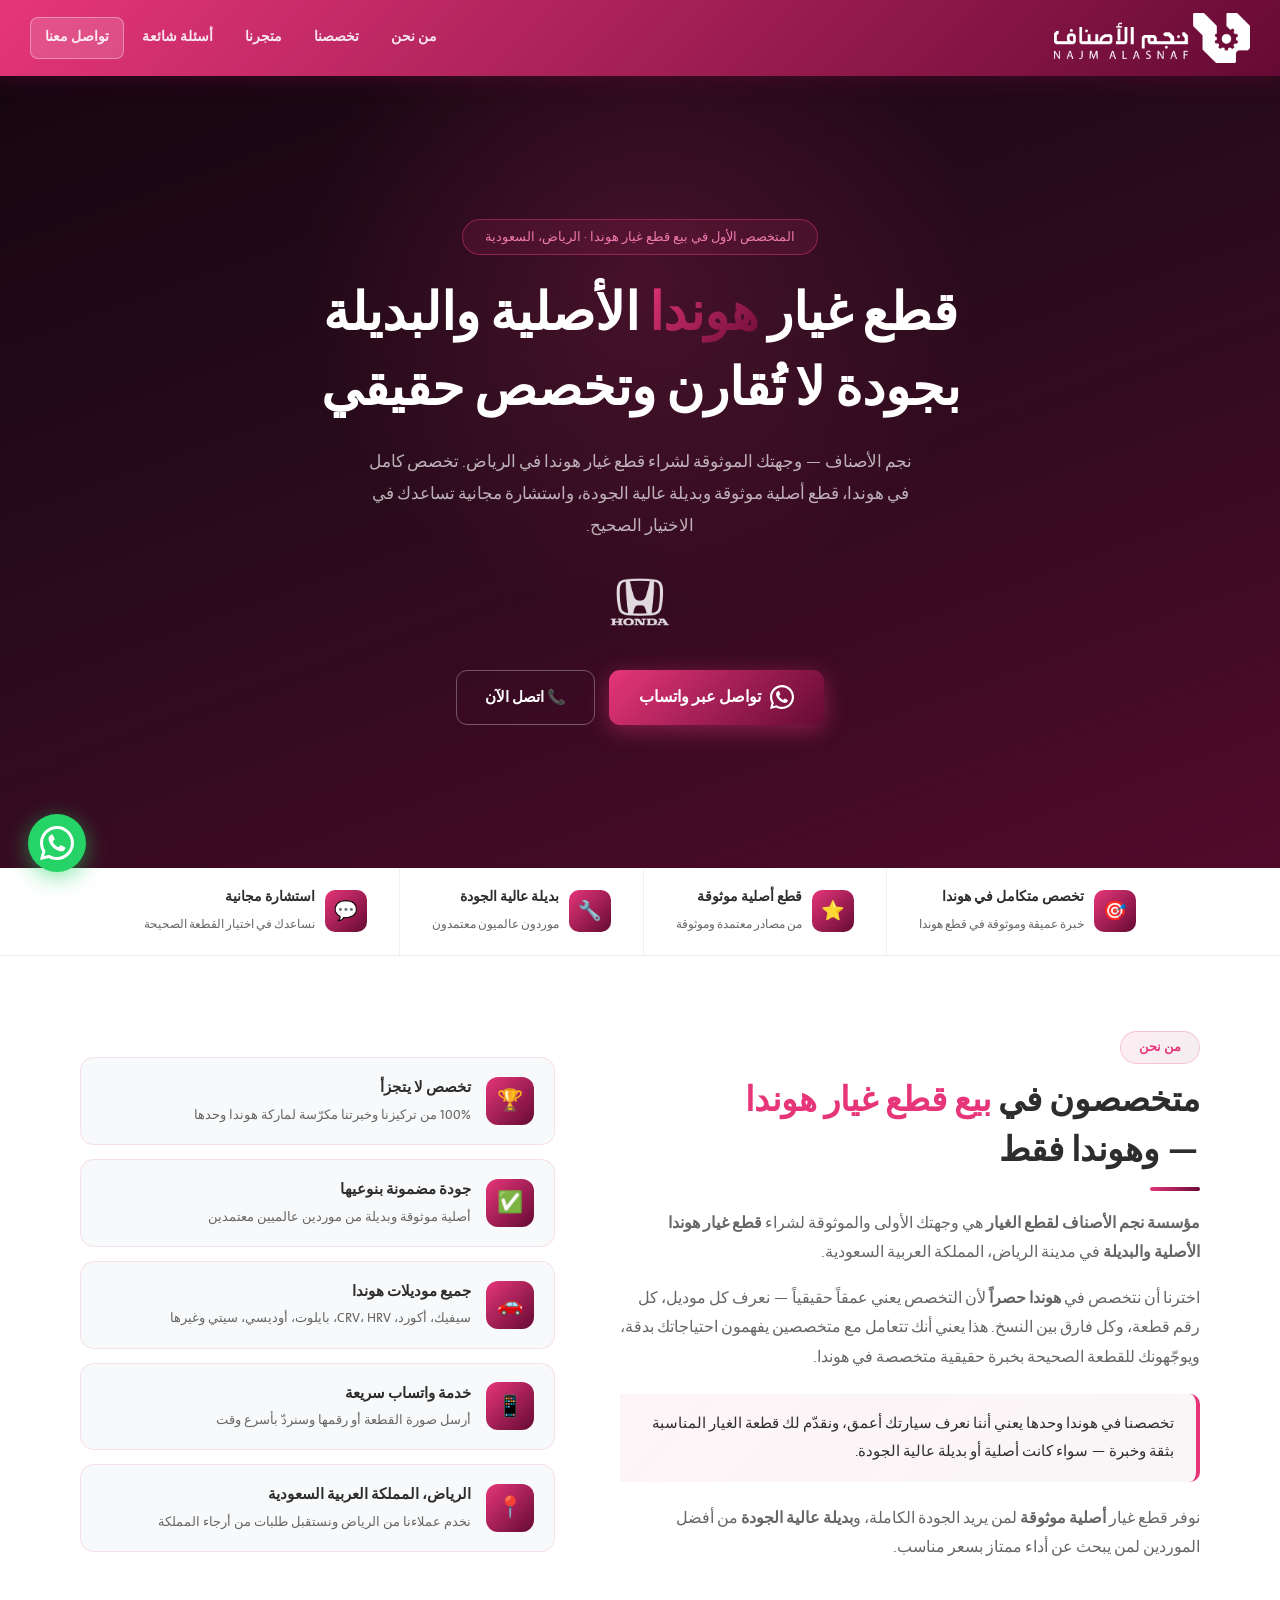
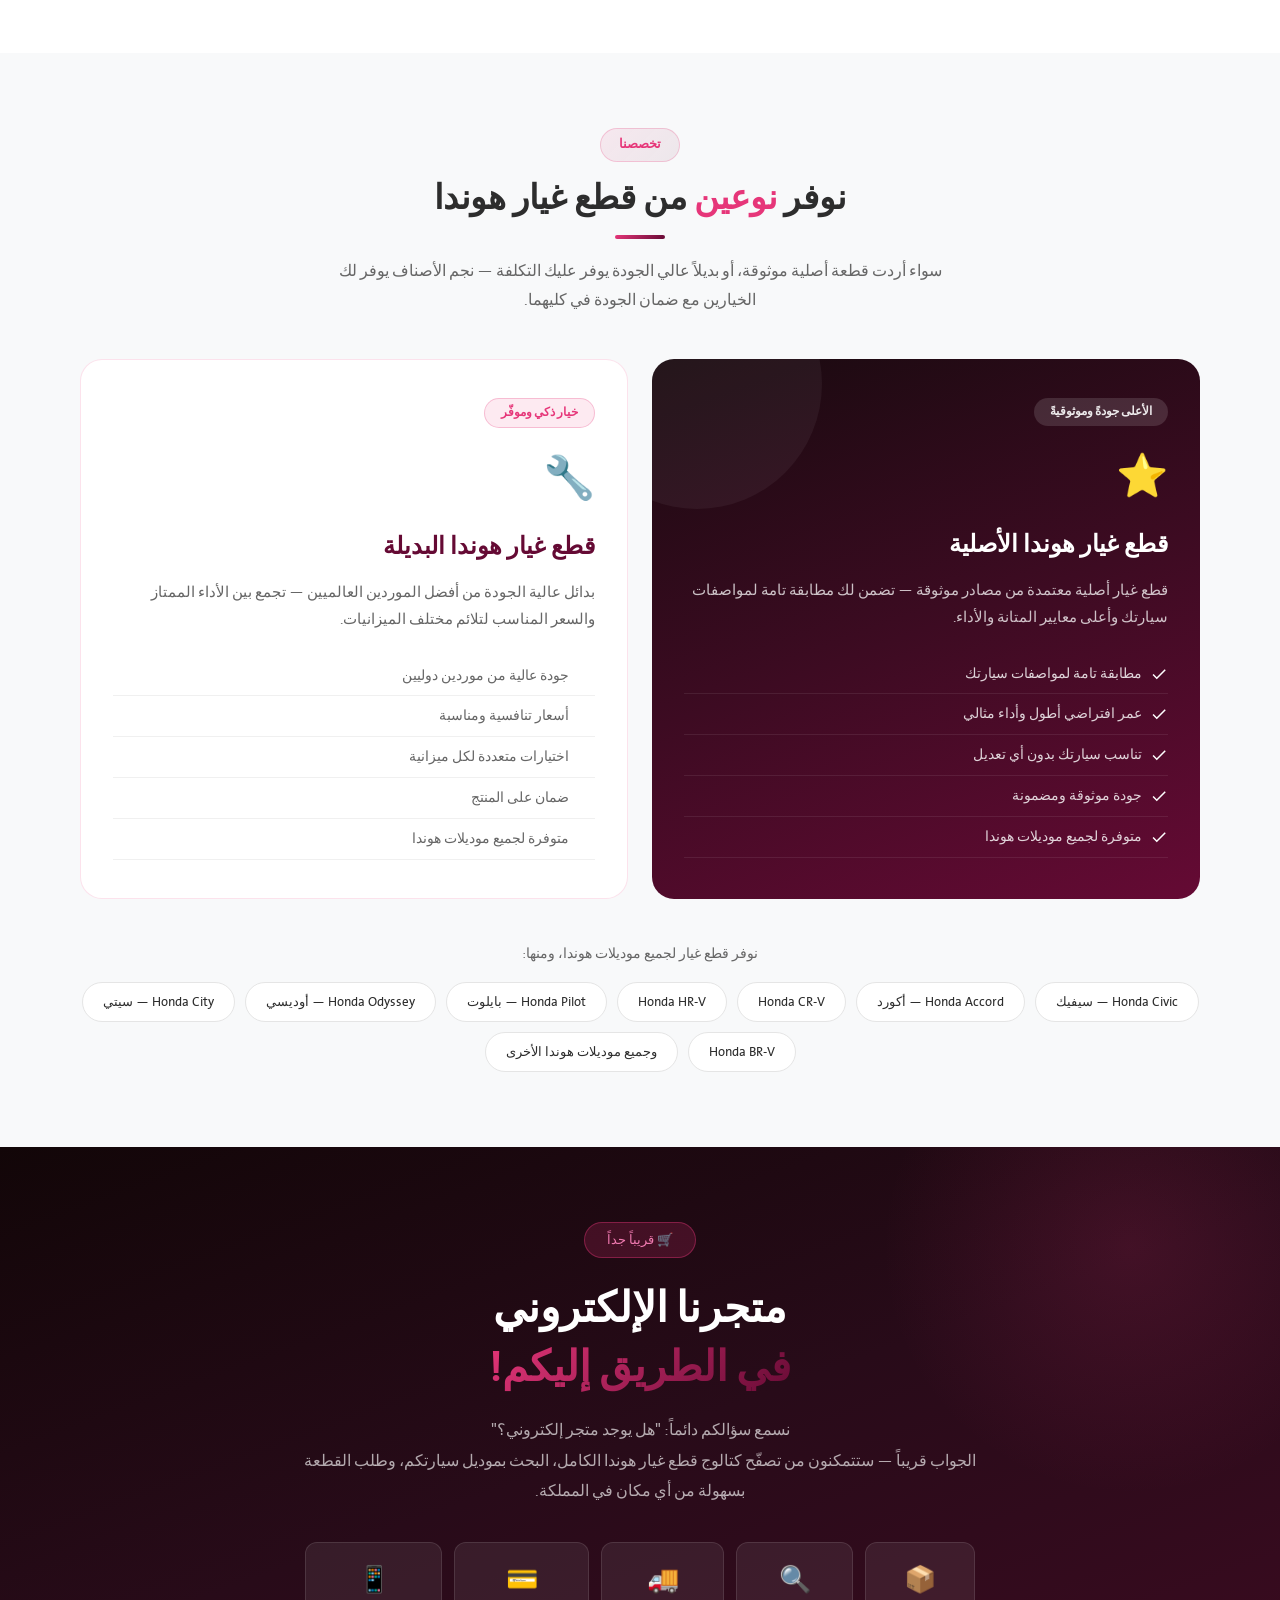
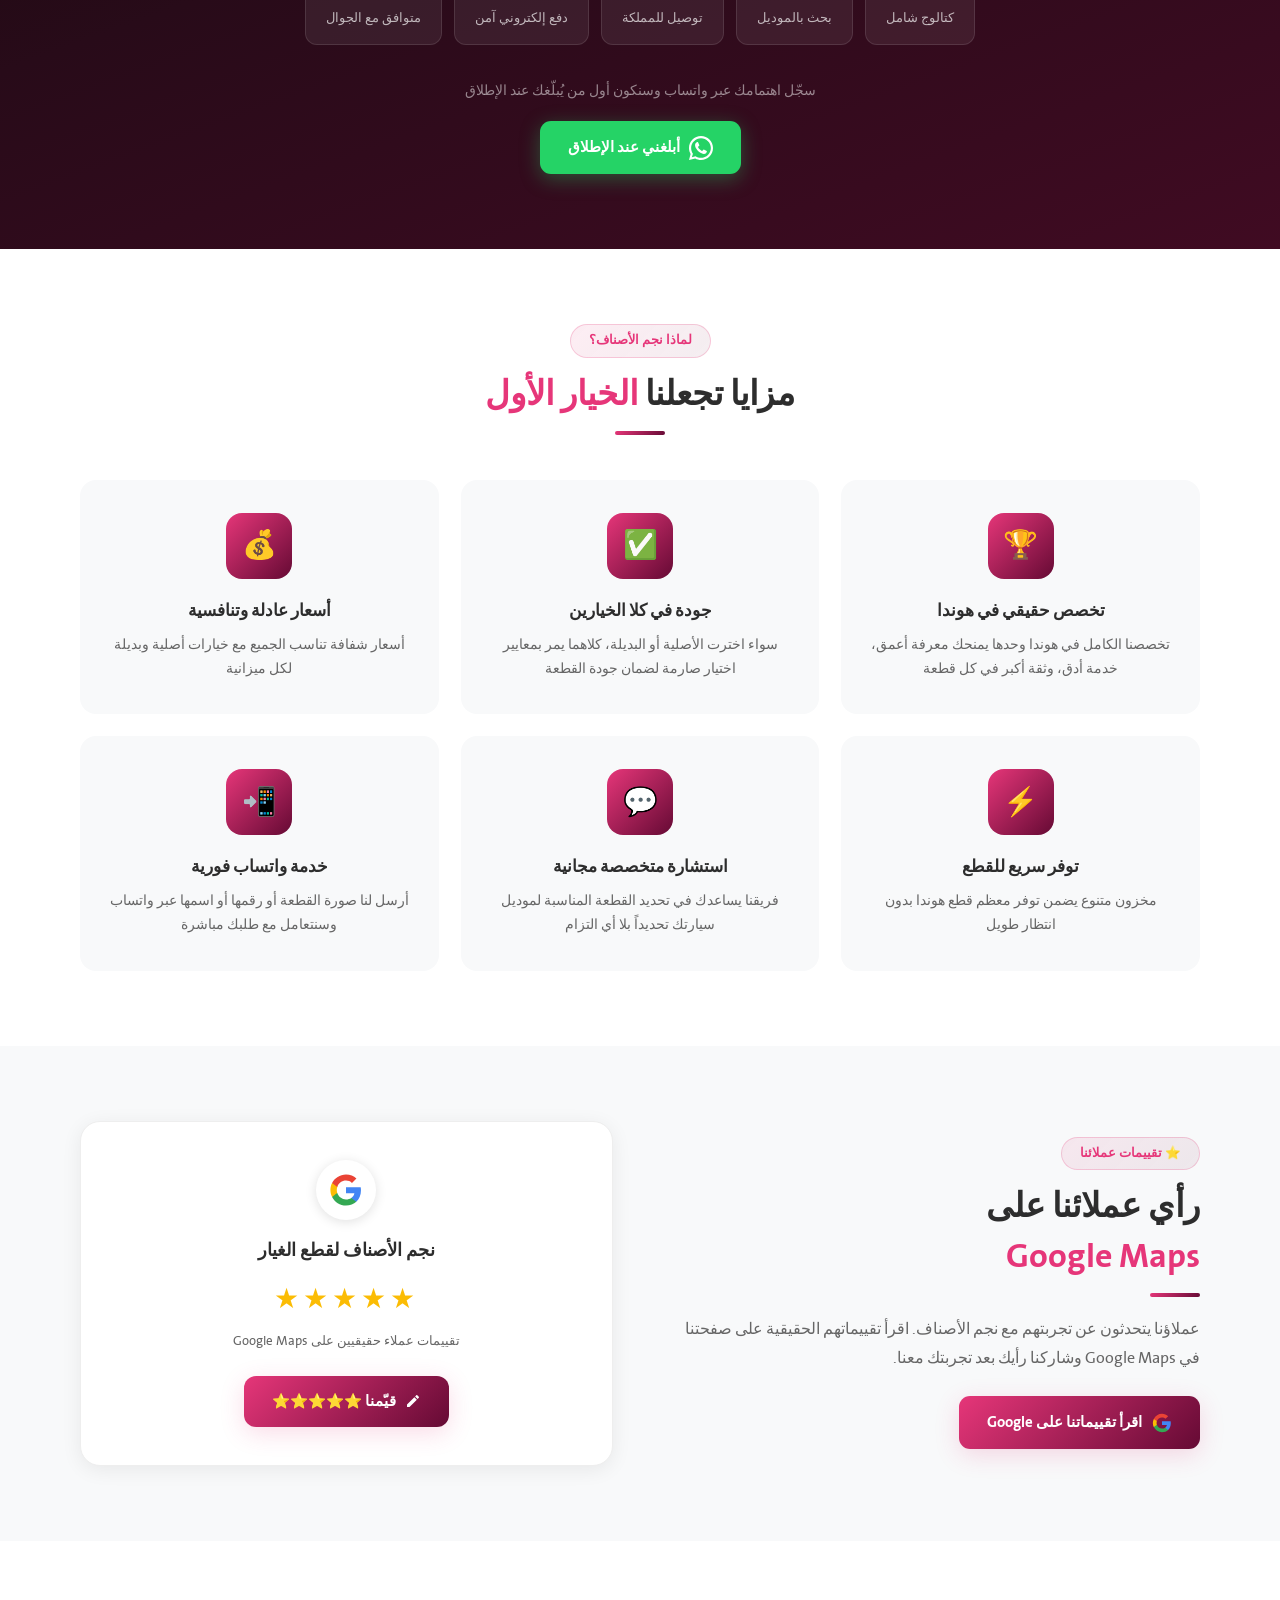
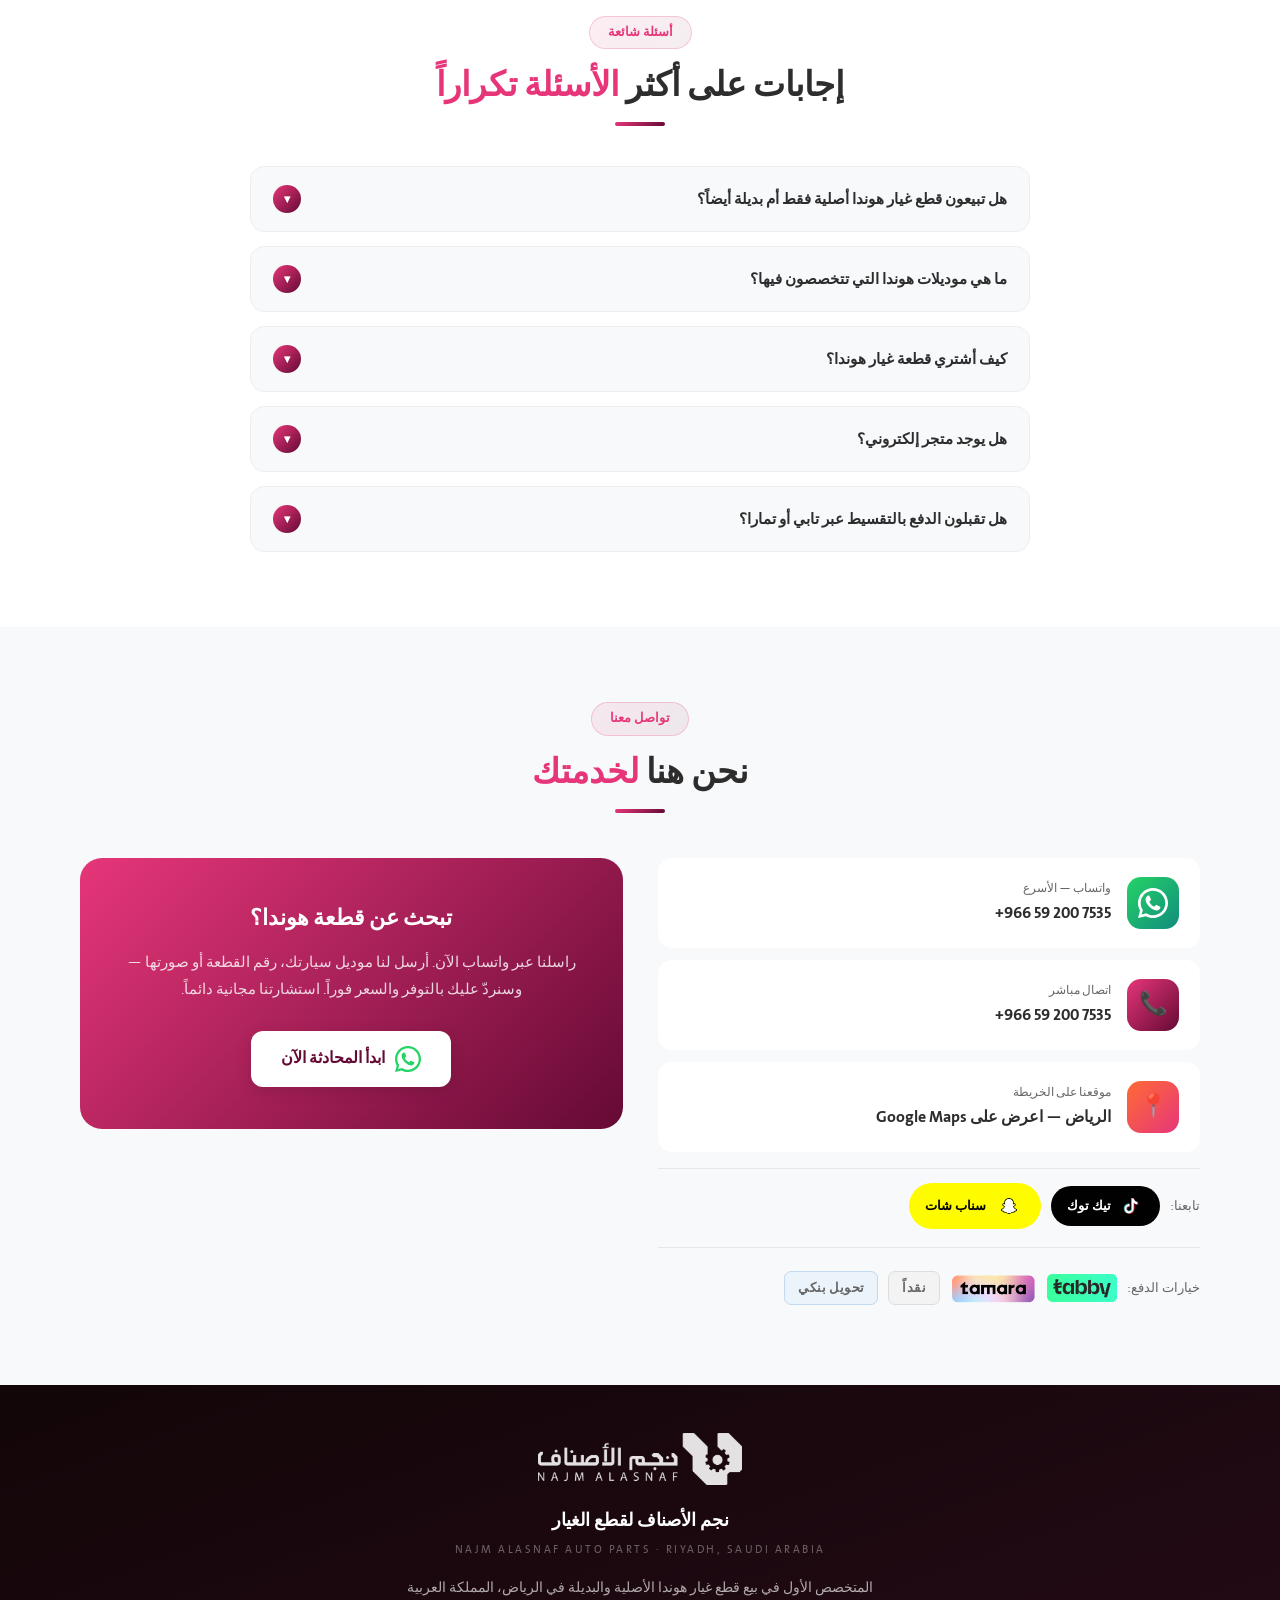
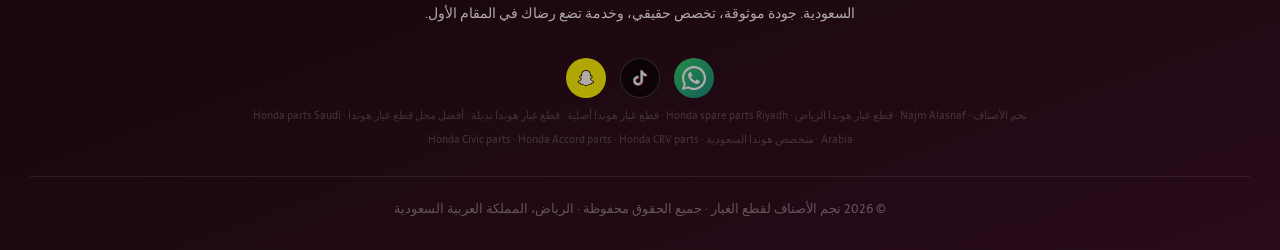
==== commit e2c7928a: "Unify all WhatsApp icons with official 2026 glyph across entire site" ====
--- a/index.html
+++ b/index.html
@@ -408,7 +408,7 @@
         </div>
         <div class="hero-actions">
             <a href="https://wa.me/966592007535" class="btn-primary" target="_blank" rel="noopener">
-                <svg width="20" height="20" viewBox="0 0 24 24" fill="currentColor"><path d="M17.472 14.382c-.297-.149-1.758-.867-2.03-.967-.273-.099-.471-.148-.67.15-.197.297-.767.966-.94 1.164-.173.199-.347.223-.644.075-.297-.15-1.255-.463-2.39-1.475-.883-.788-1.48-1.761-1.653-2.059-.173-.297-.018-.458.13-.606.134-.133.298-.347.446-.52.149-.174.198-.298.298-.497.099-.198.05-.371-.025-.52-.075-.149-.669-1.612-.916-2.207-.242-.579-.487-.5-.669-.51-.173-.008-.371-.01-.57-.01-.198 0-.52.074-.792.372-.272.297-1.04 1.016-1.04 2.479 0 1.462 1.065 2.875 1.213 3.074.149.198 2.096 3.2 5.077 4.487.709.306 1.262.489 1.694.625.712.227 1.36.195 1.871.118.571-.085 1.758-.719 2.006-1.413.248-.694.248-1.289.173-1.413-.074-.124-.272-.198-.57-.347m-5.421 7.403h-.004a9.87 9.87 0 01-5.031-1.378l-.361-.214-3.741.982.998-3.648-.235-.374a9.86 9.86 0 01-1.51-5.26c.001-5.45 4.436-9.884 9.888-9.884 2.64 0 5.122 1.03 6.988 2.898a9.825 9.825 0 012.893 6.994c-.003 5.45-4.437 9.884-9.885 9.884m8.413-18.297A11.815 11.815 0 0012.05 0C5.495 0 .16 5.335.157 11.892c0 2.096.547 4.142 1.588 5.945L.057 24l6.305-1.654a11.882 11.882 0 005.683 1.448h.005c6.554 0 11.89-5.335 11.893-11.893a11.821 11.821 0 00-3.48-8.413z"/></svg>
+                <svg width="24" height="24" viewBox="0 0 720 720" xmlns="http://www.w3.org/2000/svg"><path fill="white" d="M360,0C161.18,0,0,161.18,0,360c0,65.41,17.45,126.75,47.94,179.61L0,720l187.02-44.21c51.34,28.18,110.28,44.21,172.98,44.21,198.82,0,360-161.18,360-360S558.82,0,360,0ZM360,655.52c-60.17,0-116.13-17.98-162.82-48.87l-110.49,28.14,30.99-105.61c-33.53-47.93-53.2-106.26-53.2-169.19,0-163.21,132.31-295.52,295.52-295.52s295.52,132.31,295.52,295.52-132.31,295.52-295.52,295.52Z"/><path fill="white" d="M444.35,407.52l87.1,41.06c4,1.88,6.56,5.94,6.2,10.34-.94,11.46-5.54,34.43-26.13,55.02-58.12,58.12-162.49-7.64-166.74-10.18-25.67-13.79-50.06-32.24-73.19-55.36s-41.58-47.52-55.37-73.19c-2.55-4.24-68.31-108.61-10.18-166.74,20.59-20.59,43.56-25.19,55.02-26.13,4.41-.36,8.46,2.2,10.34,6.2l41.07,87.1c1.94,4.12,1.09,9.02-2.13,12.24l-30.61,30.61c-6.62,6.62-8.56,16.93-4,25.11,11.17,20.03,26.19,39.32,43.59,57.07,17.75,17.4,37.04,32.43,57.07,43.59,8.18,4.56,18.48,2.62,25.11-4l30.61-30.61c3.22-3.22,8.12-4.08,12.24-2.13Z"/></svg>
                 تواصل عبر واتساب
             </a>
             <a href="tel:+966592007535" class="btn-ghost">📞 اتصل الآن</a>
@@ -575,7 +575,7 @@
         </div>
         <p style="color:rgba(255,255,255,.5);font-size:13.5px;margin-bottom:18px;">سجّل اهتمامك عبر واتساب وسنكون أول من يُبلّغك عند الإطلاق</p>
         <a href="https://wa.me/966592007535?text=أريد أن أُبلَّغ عند إطلاق المتجر الإلكتروني لنجم الأصناف" class="btn-store-wa" target="_blank" rel="noopener">
-            <svg width="20" height="20" viewBox="0 0 24 24" fill="currentColor"><path d="M17.472 14.382c-.297-.149-1.758-.867-2.03-.967-.273-.099-.471-.148-.67.15-.197.297-.767.966-.94 1.164-.173.199-.347.223-.644.075-.297-.15-1.255-.463-2.39-1.475-.883-.788-1.48-1.761-1.653-2.059-.173-.297-.018-.458.13-.606.134-.133.298-.347.446-.52.149-.174.198-.298.298-.497.099-.198.05-.371-.025-.52-.075-.149-.669-1.612-.916-2.207-.242-.579-.487-.5-.669-.51-.173-.008-.371-.01-.57-.01-.198 0-.52.074-.792.372-.272.297-1.04 1.016-1.04 2.479 0 1.462 1.065 2.875 1.213 3.074.149.198 2.096 3.2 5.077 4.487.709.306 1.262.489 1.694.625.712.227 1.36.195 1.871.118.571-.085 1.758-.719 2.006-1.413.248-.694.248-1.289.173-1.413-.074-.124-.272-.198-.57-.347m-5.421 7.403h-.004a9.87 9.87 0 01-5.031-1.378l-.361-.214-3.741.982.998-3.648-.235-.374a9.86 9.86 0 01-1.51-5.26c.001-5.45 4.436-9.884 9.888-9.884 2.64 0 5.122 1.03 6.988 2.898a9.825 9.825 0 012.893 6.994c-.003 5.45-4.437 9.884-9.885 9.884m8.413-18.297A11.815 11.815 0 0012.05 0C5.495 0 .16 5.335.157 11.892c0 2.096.547 4.142 1.588 5.945L.057 24l6.305-1.654a11.882 11.882 0 005.683 1.448h.005c6.554 0 11.89-5.335 11.893-11.893a11.821 11.821 0 00-3.48-8.413z"/></svg>
+            <svg width="24" height="24" viewBox="0 0 720 720" xmlns="http://www.w3.org/2000/svg"><path fill="white" d="M360,0C161.18,0,0,161.18,0,360c0,65.41,17.45,126.75,47.94,179.61L0,720l187.02-44.21c51.34,28.18,110.28,44.21,172.98,44.21,198.82,0,360-161.18,360-360S558.82,0,360,0ZM360,655.52c-60.17,0-116.13-17.98-162.82-48.87l-110.49,28.14,30.99-105.61c-33.53-47.93-53.2-106.26-53.2-169.19,0-163.21,132.31-295.52,295.52-295.52s295.52,132.31,295.52,295.52-132.31,295.52-295.52,295.52Z"/><path fill="white" d="M444.35,407.52l87.1,41.06c4,1.88,6.56,5.94,6.2,10.34-.94,11.46-5.54,34.43-26.13,55.02-58.12,58.12-162.49-7.64-166.74-10.18-25.67-13.79-50.06-32.24-73.19-55.36s-41.58-47.52-55.37-73.19c-2.55-4.24-68.31-108.61-10.18-166.74,20.59-20.59,43.56-25.19,55.02-26.13,4.41-.36,8.46,2.2,10.34,6.2l41.07,87.1c1.94,4.12,1.09,9.02-2.13,12.24l-30.61,30.61c-6.62,6.62-8.56,16.93-4,25.11,11.17,20.03,26.19,39.32,43.59,57.07,17.75,17.4,37.04,32.43,57.07,43.59,8.18,4.56,18.48,2.62,25.11-4l30.61-30.61c3.22-3.22,8.12-4.08,12.24-2.13Z"/></svg>
             أبلغني عند الإطلاق
         </a>
     </div>
@@ -684,7 +684,7 @@
         <div class="contact-layout">
             <div class="contact-info">
                 <a href="https://wa.me/966592007535" class="cinfo-card" target="_blank" rel="noopener">
-                    <div class="cinfo-ico ico-wa"><svg width="26" height="26" viewBox="0 0 24 24" fill="white"><path d="M17.472 14.382c-.297-.149-1.758-.867-2.03-.967-.273-.099-.471-.148-.67.15-.197.297-.767.966-.94 1.164-.173.199-.347.223-.644.075-.297-.15-1.255-.463-2.39-1.475-.883-.788-1.48-1.761-1.653-2.059-.173-.297-.018-.458.13-.606.134-.133.298-.347.446-.52.149-.174.198-.298.298-.497.099-.198.05-.371-.025-.52-.075-.149-.669-1.612-.916-2.207-.242-.579-.487-.5-.669-.51-.173-.008-.371-.01-.57-.01-.198 0-.52.074-.792.372-.272.297-1.04 1.016-1.04 2.479 0 1.462 1.065 2.875 1.213 3.074.149.198 2.096 3.2 5.077 4.487.709.306 1.262.489 1.694.625.712.227 1.36.195 1.871.118.571-.085 1.758-.719 2.006-1.413.248-.694.248-1.289.173-1.413-.074-.124-.272-.198-.57-.347m-5.421 7.403h-.004a9.87 9.87 0 01-5.031-1.378l-.361-.214-3.741.982.998-3.648-.235-.374a9.86 9.86 0 01-1.51-5.26c.001-5.45 4.436-9.884 9.888-9.884 2.64 0 5.122 1.03 6.988 2.898a9.825 9.825 0 012.893 6.994c-.003 5.45-4.437 9.884-9.885 9.884m8.413-18.297A11.815 11.815 0 0012.05 0C5.495 0 .16 5.335.157 11.892c0 2.096.547 4.142 1.588 5.945L.057 24l6.305-1.654a11.882 11.882 0 005.683 1.448h.005c6.554 0 11.89-5.335 11.893-11.893a11.821 11.821 0 00-3.48-8.413z"/></svg></div>
+                    <div class="cinfo-ico ico-wa"><svg width="30" height="30" viewBox="0 0 720 720" xmlns="http://www.w3.org/2000/svg"><path fill="white" d="M360,0C161.18,0,0,161.18,0,360c0,65.41,17.45,126.75,47.94,179.61L0,720l187.02-44.21c51.34,28.18,110.28,44.21,172.98,44.21,198.82,0,360-161.18,360-360S558.82,0,360,0ZM360,655.52c-60.17,0-116.13-17.98-162.82-48.87l-110.49,28.14,30.99-105.61c-33.53-47.93-53.2-106.26-53.2-169.19,0-163.21,132.31-295.52,295.52-295.52s295.52,132.31,295.52,295.52-132.31,295.52-295.52,295.52Z"/><path fill="white" d="M444.35,407.52l87.1,41.06c4,1.88,6.56,5.94,6.2,10.34-.94,11.46-5.54,34.43-26.13,55.02-58.12,58.12-162.49-7.64-166.74-10.18-25.67-13.79-50.06-32.24-73.19-55.36s-41.58-47.52-55.37-73.19c-2.55-4.24-68.31-108.61-10.18-166.74,20.59-20.59,43.56-25.19,55.02-26.13,4.41-.36,8.46,2.2,10.34,6.2l41.07,87.1c1.94,4.12,1.09,9.02-2.13,12.24l-30.61,30.61c-6.62,6.62-8.56,16.93-4,25.11,11.17,20.03,26.19,39.32,43.59,57.07,17.75,17.4,37.04,32.43,57.07,43.59,8.18,4.56,18.48,2.62,25.11-4l30.61-30.61c3.22-3.22,8.12-4.08,12.24-2.13Z"/></svg></div>
                     <div><div class="cinfo-label">واتساب — الأسرع</div><div class="cinfo-val" style="direction:ltr;text-align:right">+966 59 200 7535</div></div>
                 </a>
                 <a href="tel:+966592007535" class="cinfo-card">
@@ -720,7 +720,7 @@
                 <h3>تبحث عن قطعة هوندا؟</h3>
                 <p>راسلنا عبر واتساب الآن. أرسل لنا موديل سيارتك، رقم القطعة أو صورتها — وسنردّ عليك بالتوفر والسعر فوراً. استشارتنا مجانية دائماً.</p>
                 <a href="https://wa.me/966592007535?text=السلام عليكم، أبحث عن قطعة غيار هوندا" class="btn-wa-main" target="_blank" rel="noopener">
-                    <svg width="22" height="22" viewBox="0 0 24 24" fill="#25D366"><path d="M17.472 14.382c-.297-.149-1.758-.867-2.03-.967-.273-.099-.471-.148-.67.15-.197.297-.767.966-.94 1.164-.173.199-.347.223-.644.075-.297-.15-1.255-.463-2.39-1.475-.883-.788-1.48-1.761-1.653-2.059-.173-.297-.018-.458.13-.606.134-.133.298-.347.446-.52.149-.174.198-.298.298-.497.099-.198.05-.371-.025-.52-.075-.149-.669-1.612-.916-2.207-.242-.579-.487-.5-.669-.51-.173-.008-.371-.01-.57-.01-.198 0-.52.074-.792.372-.272.297-1.04 1.016-1.04 2.479 0 1.462 1.065 2.875 1.213 3.074.149.198 2.096 3.2 5.077 4.487.709.306 1.262.489 1.694.625.712.227 1.36.195 1.871.118.571-.085 1.758-.719 2.006-1.413.248-.694.248-1.289.173-1.413-.074-.124-.272-.198-.57-.347m-5.421 7.403h-.004a9.87 9.87 0 01-5.031-1.378l-.361-.214-3.741.982.998-3.648-.235-.374a9.86 9.86 0 01-1.51-5.26c.001-5.45 4.436-9.884 9.888-9.884 2.64 0 5.122 1.03 6.988 2.898a9.825 9.825 0 012.893 6.994c-.003 5.45-4.437 9.884-9.885 9.884m8.413-18.297A11.815 11.815 0 0012.05 0C5.495 0 .16 5.335.157 11.892c0 2.096.547 4.142 1.588 5.945L.057 24l6.305-1.654a11.882 11.882 0 005.683 1.448h.005c6.554 0 11.89-5.335 11.893-11.893a11.821 11.821 0 00-3.48-8.413z"/></svg>
+                    <svg width="26" height="26" viewBox="0 0 720 720" xmlns="http://www.w3.org/2000/svg"><path fill="#25D366" d="M360,0C161.18,0,0,161.18,0,360c0,65.41,17.45,126.75,47.94,179.61L0,720l187.02-44.21c51.34,28.18,110.28,44.21,172.98,44.21,198.82,0,360-161.18,360-360S558.82,0,360,0ZM360,655.52c-60.17,0-116.13-17.98-162.82-48.87l-110.49,28.14,30.99-105.61c-33.53-47.93-53.2-106.26-53.2-169.19,0-163.21,132.31-295.52,295.52-295.52s295.52,132.31,295.52,295.52-132.31,295.52-295.52,295.52Z"/><path fill="#25D366" d="M444.35,407.52l87.1,41.06c4,1.88,6.56,5.94,6.2,10.34-.94,11.46-5.54,34.43-26.13,55.02-58.12,58.12-162.49-7.64-166.74-10.18-25.67-13.79-50.06-32.24-73.19-55.36s-41.58-47.52-55.37-73.19c-2.55-4.24-68.31-108.61-10.18-166.74,20.59-20.59,43.56-25.19,55.02-26.13,4.41-.36,8.46,2.2,10.34,6.2l41.07,87.1c1.94,4.12,1.09,9.02-2.13,12.24l-30.61,30.61c-6.62,6.62-8.56,16.93-4,25.11,11.17,20.03,26.19,39.32,43.59,57.07,17.75,17.4,37.04,32.43,57.07,43.59,8.18,4.56,18.48,2.62,25.11-4l30.61-30.61c3.22-3.22,8.12-4.08,12.24-2.13Z"/></svg>
                     ابدأ المحادثة الآن
                 </a>
             </div>
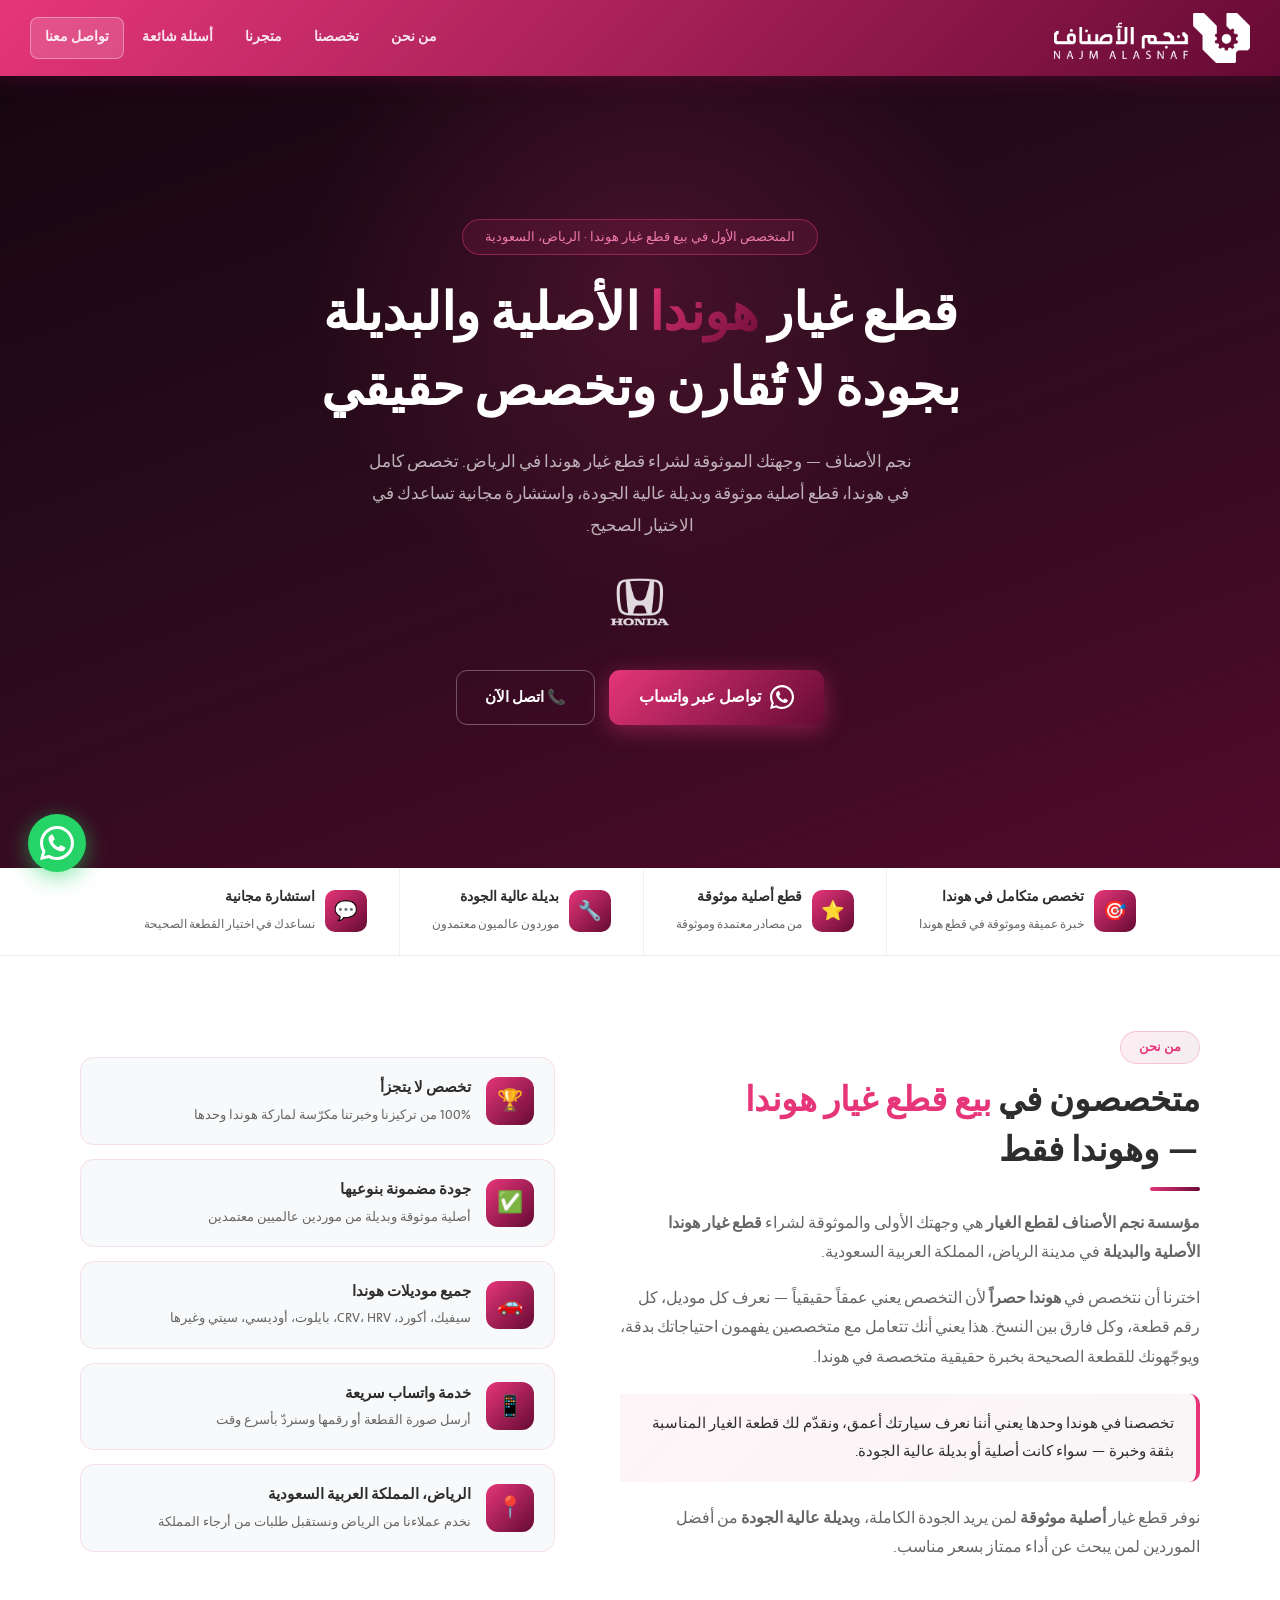
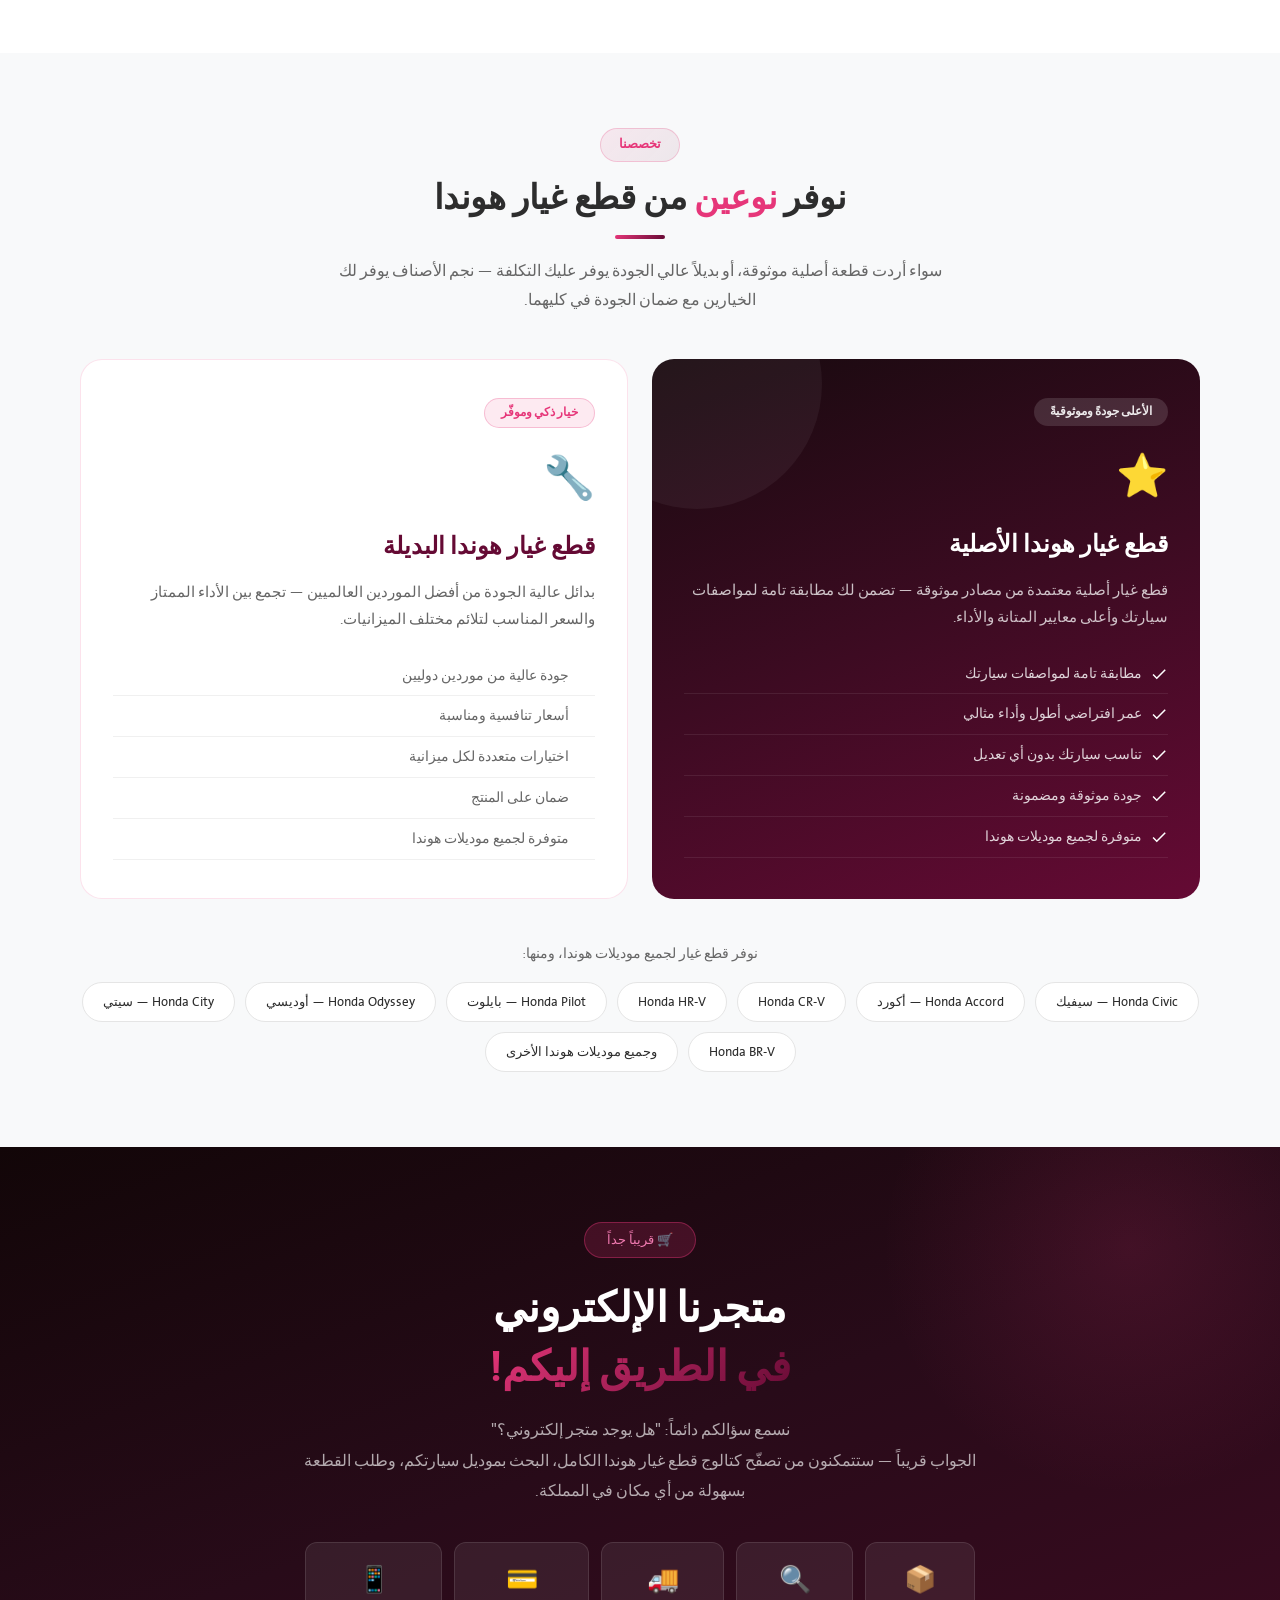
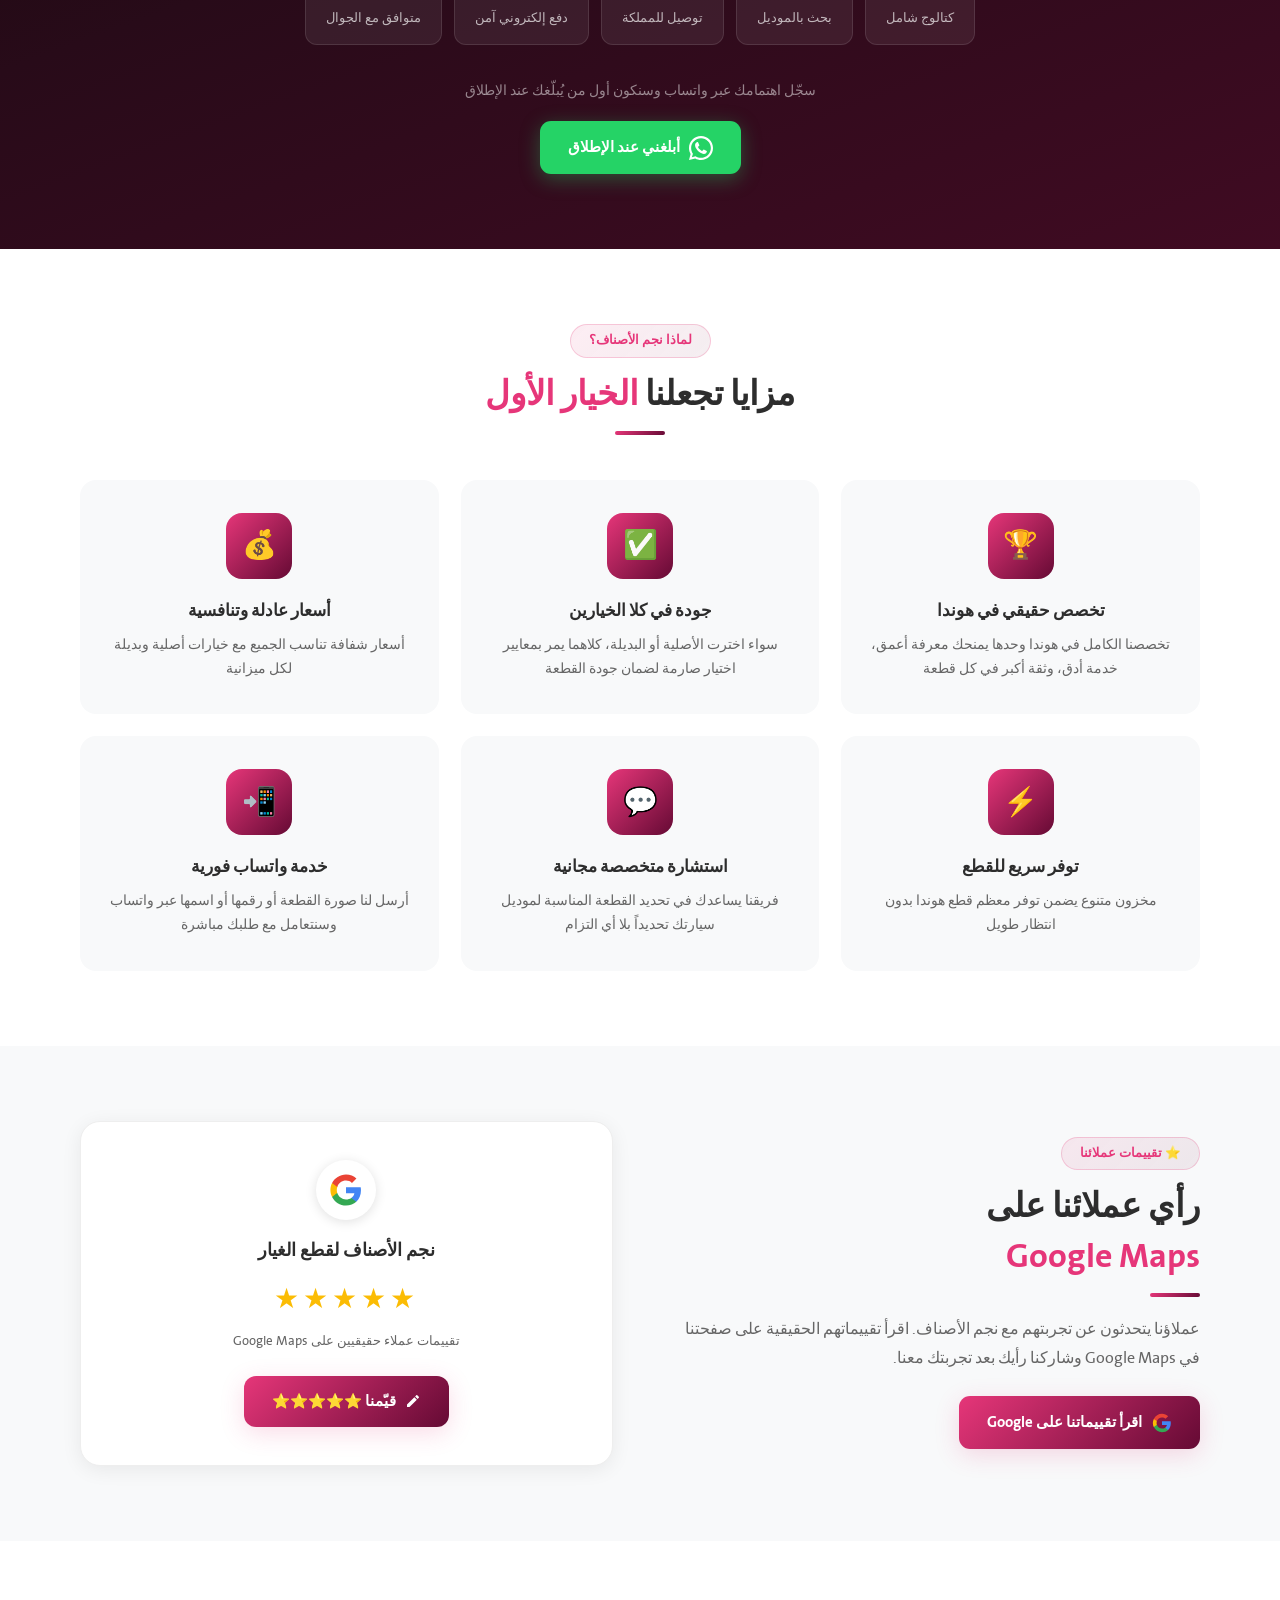
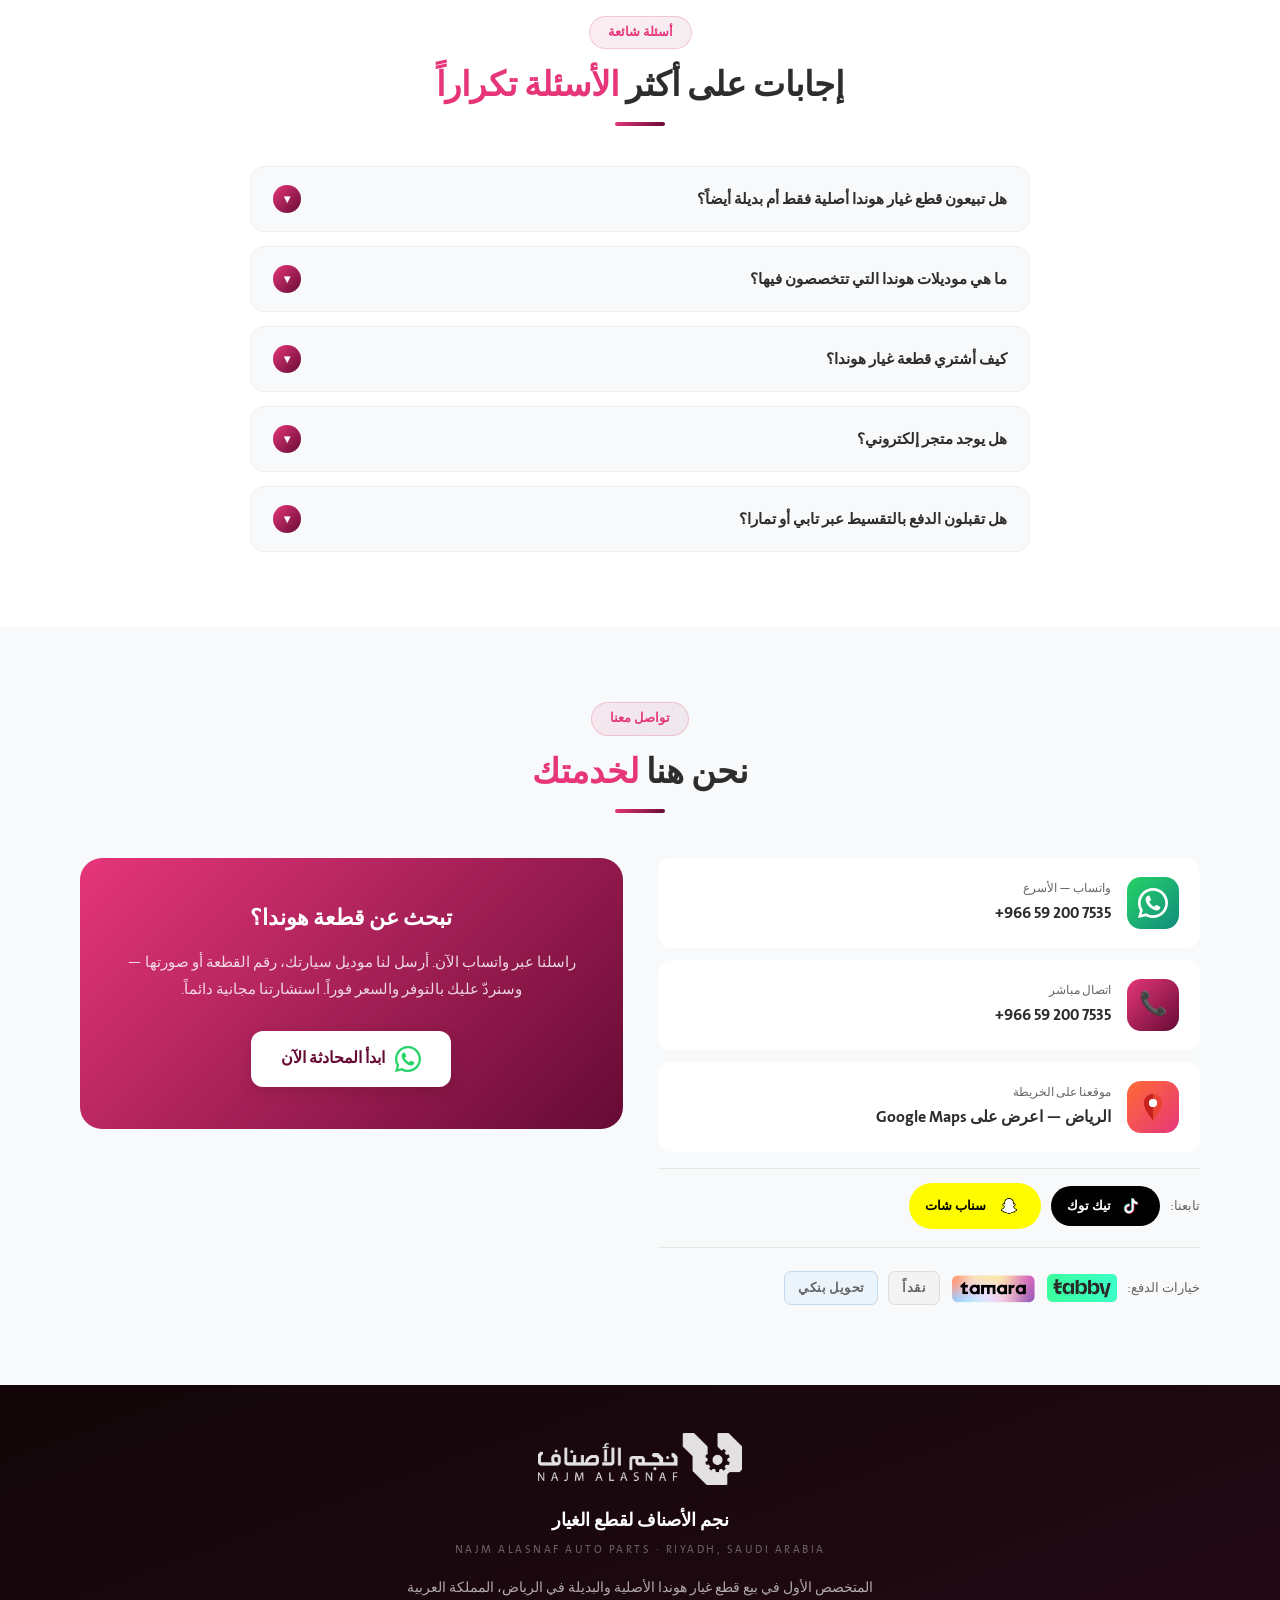
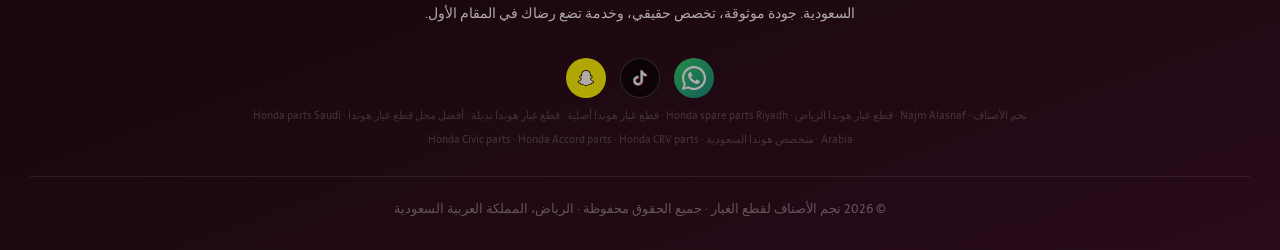
==== commit bb5ab770: "Replace map pin emoji with official Google Maps pin icon" ====
--- a/index.html
+++ b/index.html
@@ -16,6 +16,14 @@
     <meta property="og:description" content="وجهتك الموثوقة لشراء قطع غيار هوندا الأصلية والبديلة في الرياض. تخصص كامل في هوندا وجودة مضمونة.">
     <meta property="og:locale" content="ar_SA">
     <meta name="google-site-verification" content="V7kJK9Csve7kkM670elIuID3APWal3oC4QgsoFq1VLc" />
+    <!-- Google Analytics -->
+    <script async src="https://www.googletagmanager.com/gtag/js?id=G-JH7X9H77HE"></script>
+    <script>
+      window.dataLayer = window.dataLayer || [];
+      function gtag(){dataLayer.push(arguments);}
+      gtag('js', new Date());
+      gtag('config', 'G-JH7X9H77HE');
+    </script>
     <link rel="icon" href="icon.svg" type="image/svg+xml">
     <link rel="shortcut icon" href="icon.ico" type="image/x-icon">
 
@@ -692,7 +700,7 @@
                     <div><div class="cinfo-label">اتصال مباشر</div><div class="cinfo-val" style="direction:ltr;text-align:right">+966 59 200 7535</div></div>
                 </a>
                 <a href="https://maps.app.goo.gl/KuDKSQKcWWjye8t7A" class="cinfo-card" target="_blank" rel="noopener">
-                    <div class="cinfo-ico ico-loc">📍</div>
+                    <div class="cinfo-ico ico-loc"><svg width="26" height="26" viewBox="0 0 92 132" xmlns="http://www.w3.org/2000/svg"><path d="M46 0C20.6 0 0 20.6 0 46c0 31.8 41.3 82.4 43.1 84.5.9 1.1 2.4 1.7 2.9 1.7s2-.6 2.9-1.7C50.7 128.4 92 77.8 92 46 92 20.6 71.4 0 46 0z" fill="#EA4335"/><path d="M46 0C20.6 0 0 20.6 0 46c0 31.8 41.3 82.4 43.1 84.5.9 1.1 2.4 1.7 2.9 1.7V0z" fill="#C5221F"/><circle cx="46" cy="46" r="20" fill="white"/><circle cx="46" cy="46" r="20" fill="white" opacity=".9"/></svg></div>
                     <div><div class="cinfo-label">موقعنا على الخريطة</div><div class="cinfo-val">الرياض — اعرض على Google Maps</div></div>
                 </a>
                 <!-- Social Media -->
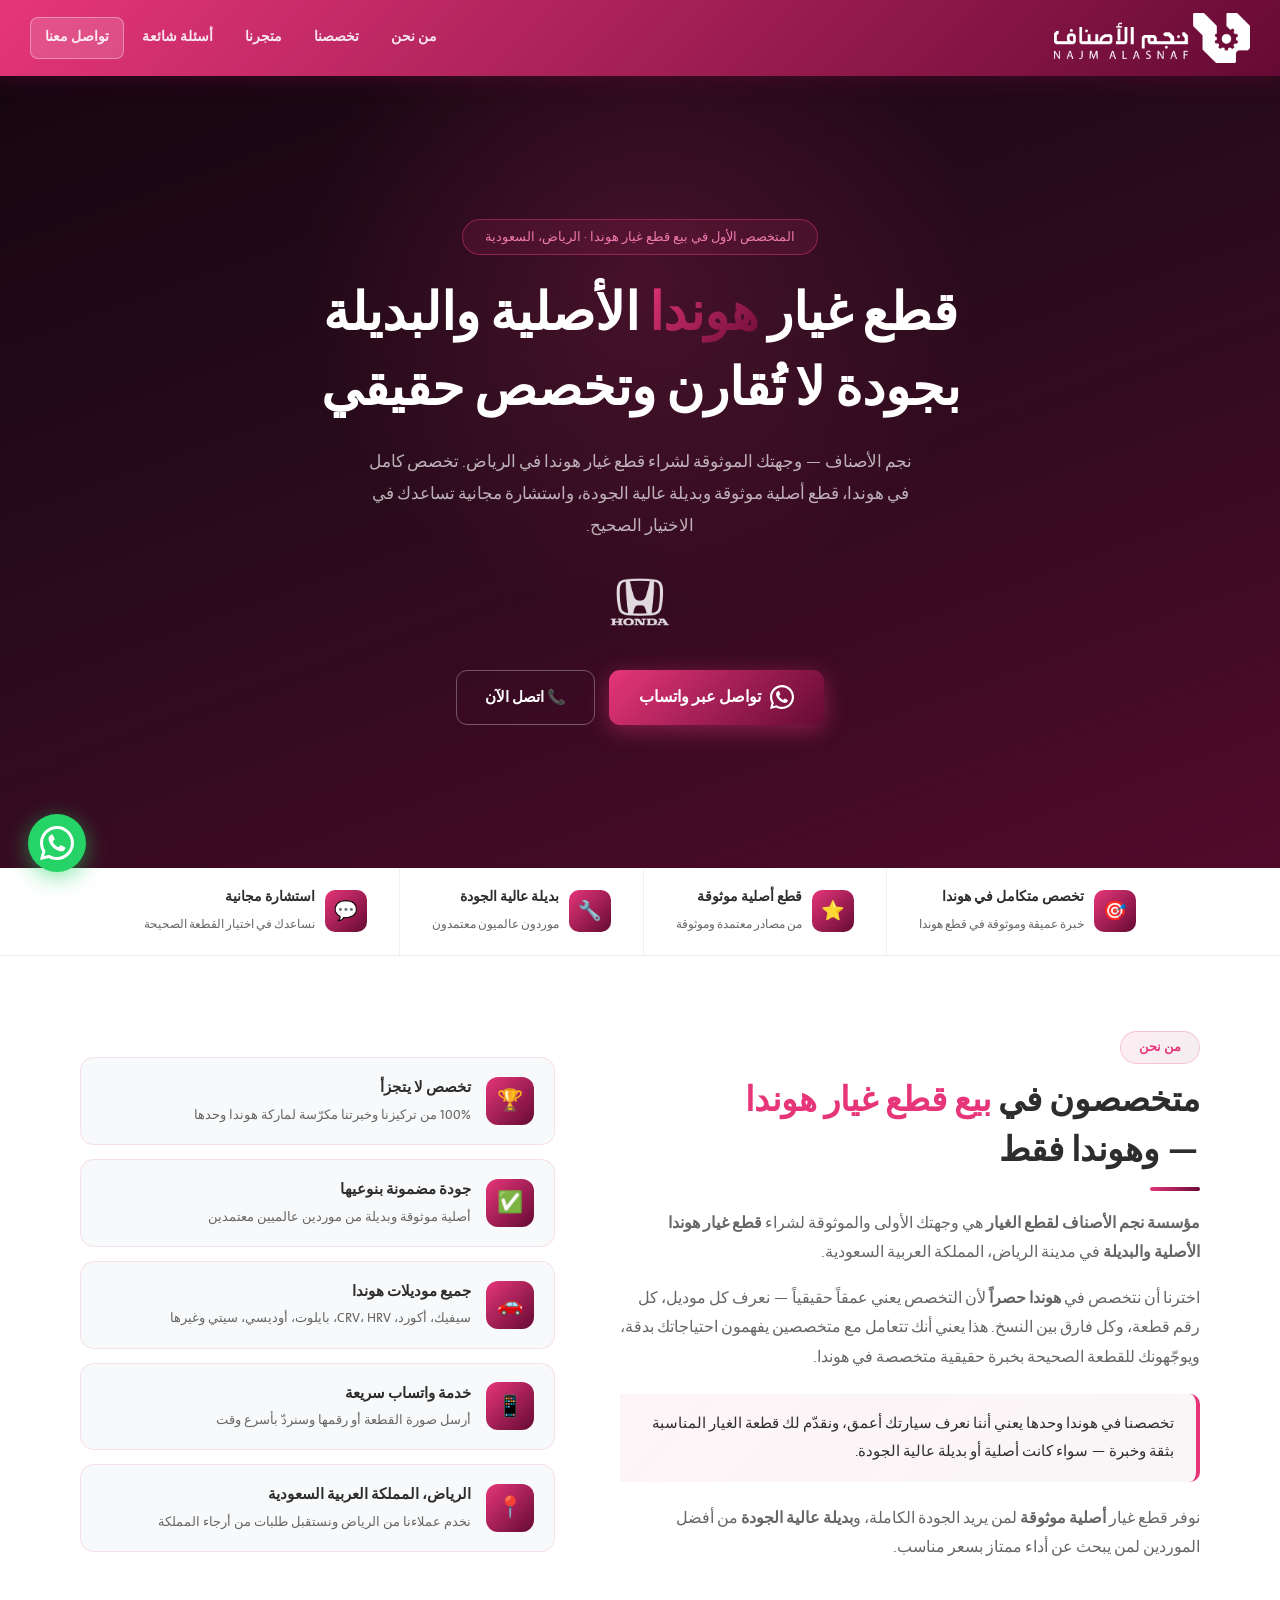
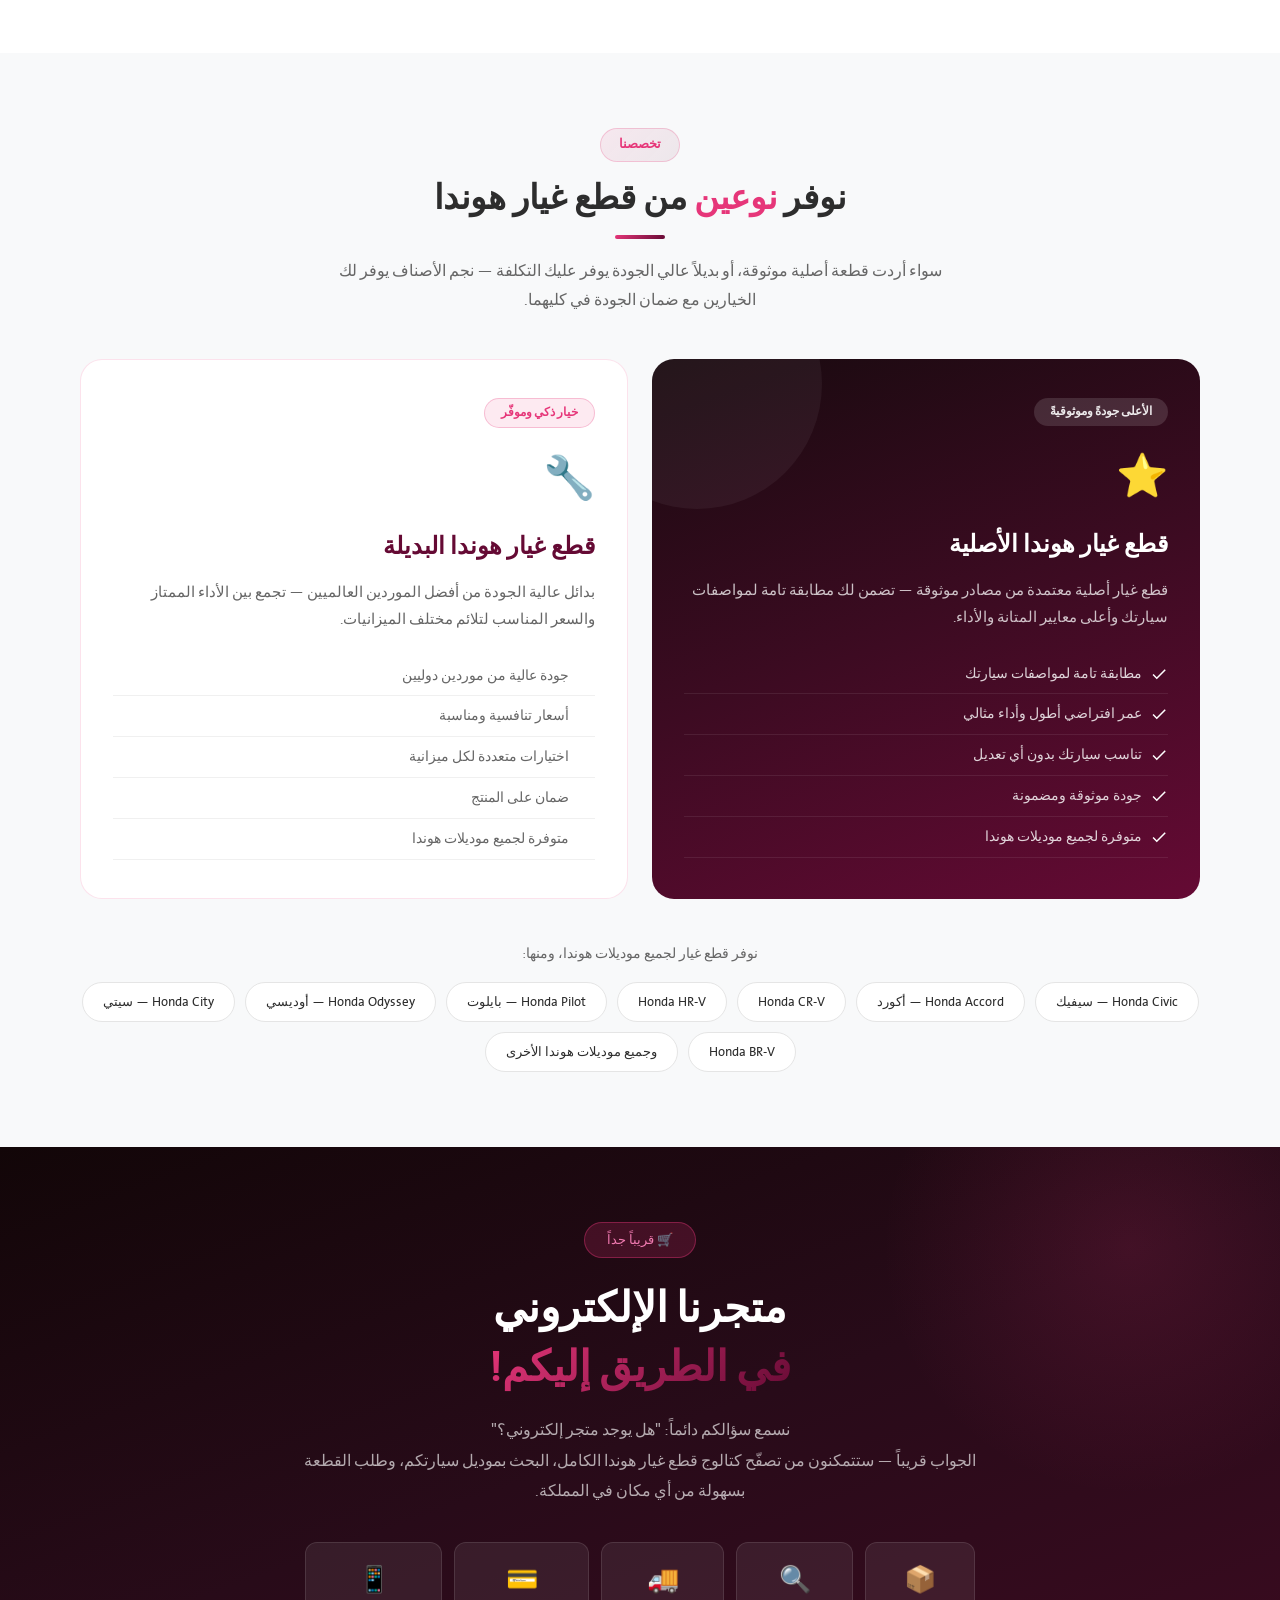
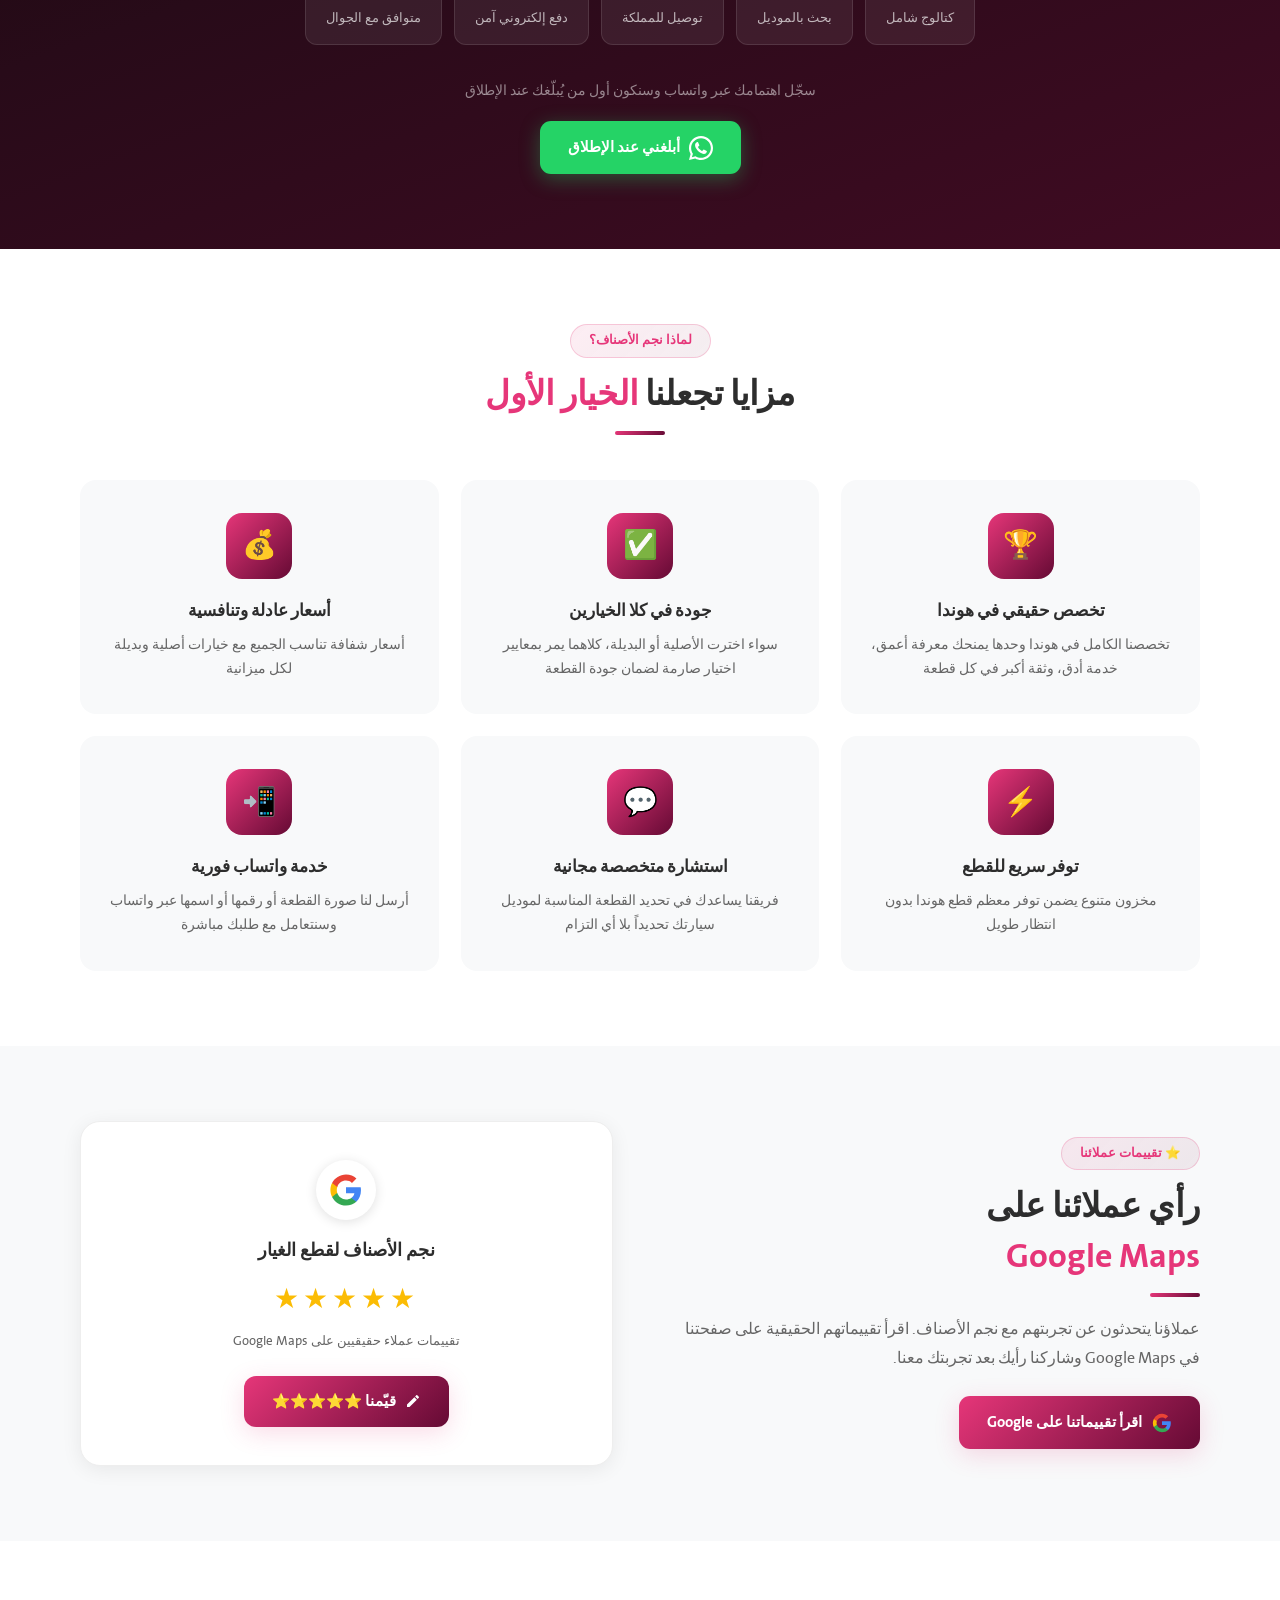
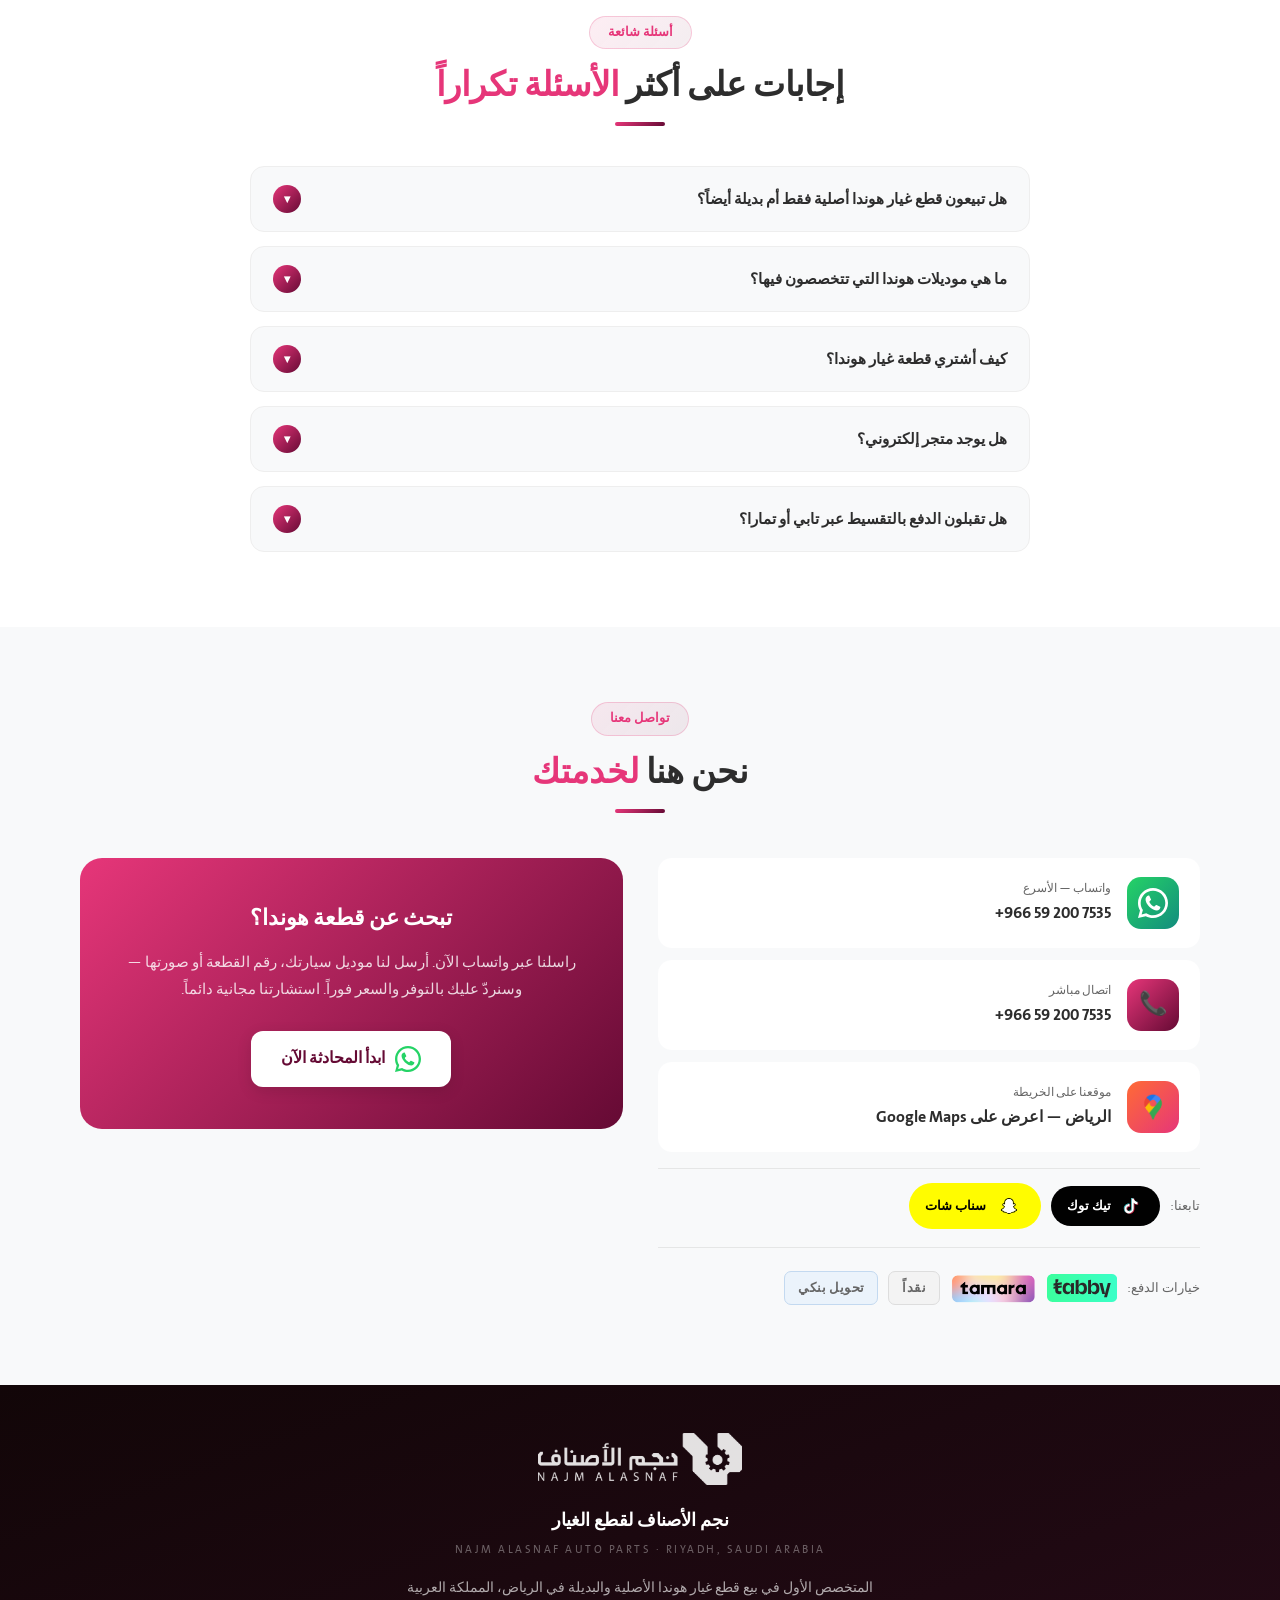
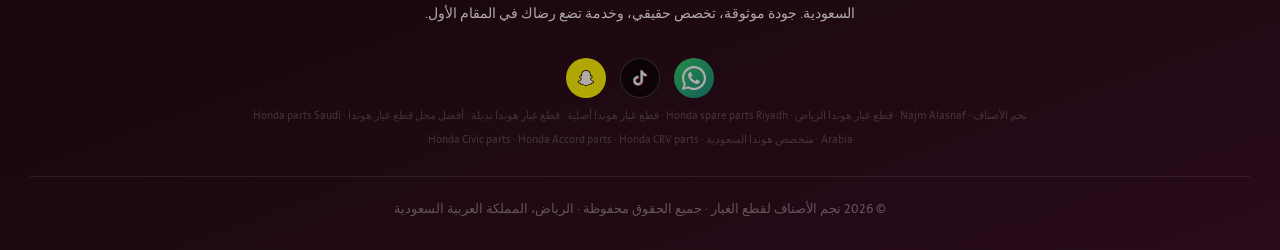
==== commit 0a02965f: "Replace map icon with official Google Maps pin PNG" ====
--- a/index.html
+++ b/index.html
@@ -700,7 +700,7 @@
                     <div><div class="cinfo-label">اتصال مباشر</div><div class="cinfo-val" style="direction:ltr;text-align:right">+966 59 200 7535</div></div>
                 </a>
                 <a href="https://maps.app.goo.gl/KuDKSQKcWWjye8t7A" class="cinfo-card" target="_blank" rel="noopener">
-                    <div class="cinfo-ico ico-loc"><svg width="26" height="26" viewBox="0 0 92 132" xmlns="http://www.w3.org/2000/svg"><path d="M46 0C20.6 0 0 20.6 0 46c0 31.8 41.3 82.4 43.1 84.5.9 1.1 2.4 1.7 2.9 1.7s2-.6 2.9-1.7C50.7 128.4 92 77.8 92 46 92 20.6 71.4 0 46 0z" fill="#EA4335"/><path d="M46 0C20.6 0 0 20.6 0 46c0 31.8 41.3 82.4 43.1 84.5.9 1.1 2.4 1.7 2.9 1.7V0z" fill="#C5221F"/><circle cx="46" cy="46" r="20" fill="white"/><circle cx="46" cy="46" r="20" fill="white" opacity=".9"/></svg></div>
+                    <div class="cinfo-ico ico-loc"><img src="maps-pin.png" alt="Google Maps" style="width:28px;height:28px;object-fit:contain;display:block;"></div>
                     <div><div class="cinfo-label">موقعنا على الخريطة</div><div class="cinfo-val">الرياض — اعرض على Google Maps</div></div>
                 </a>
                 <!-- Social Media -->
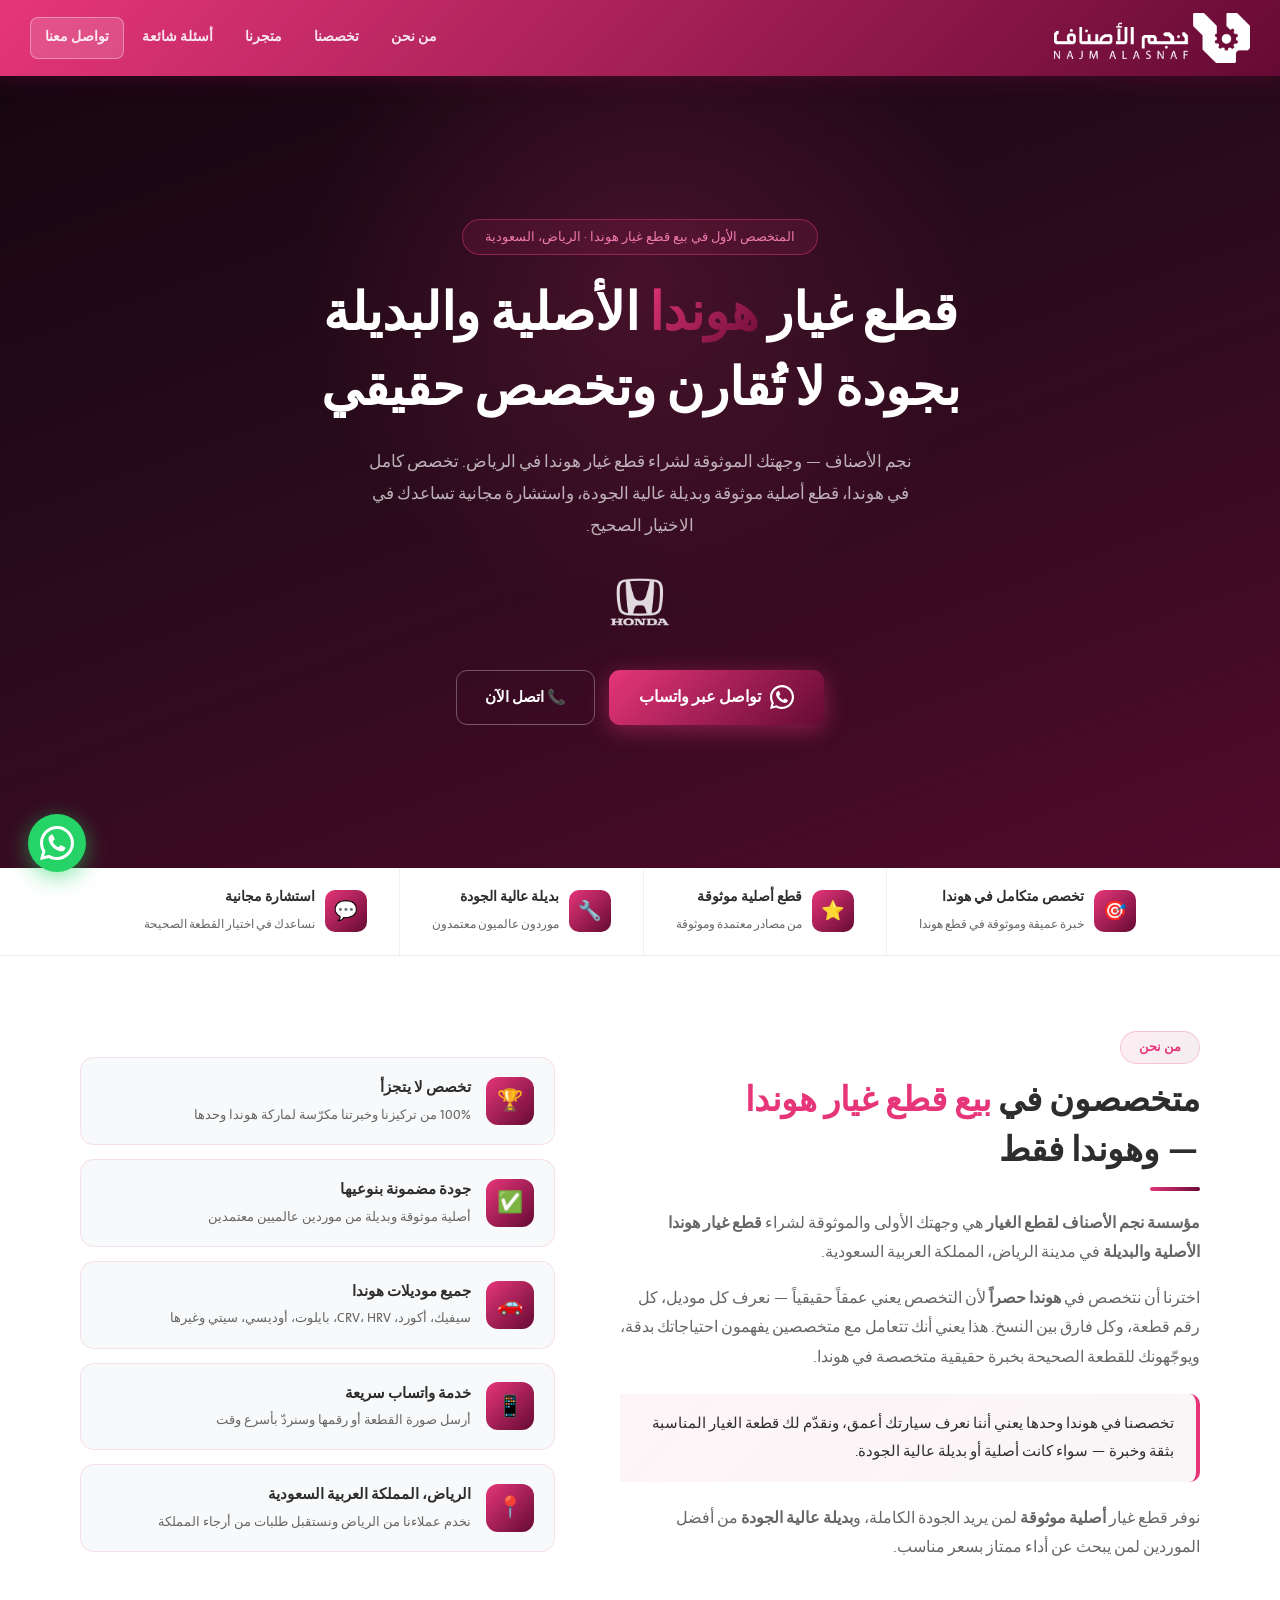
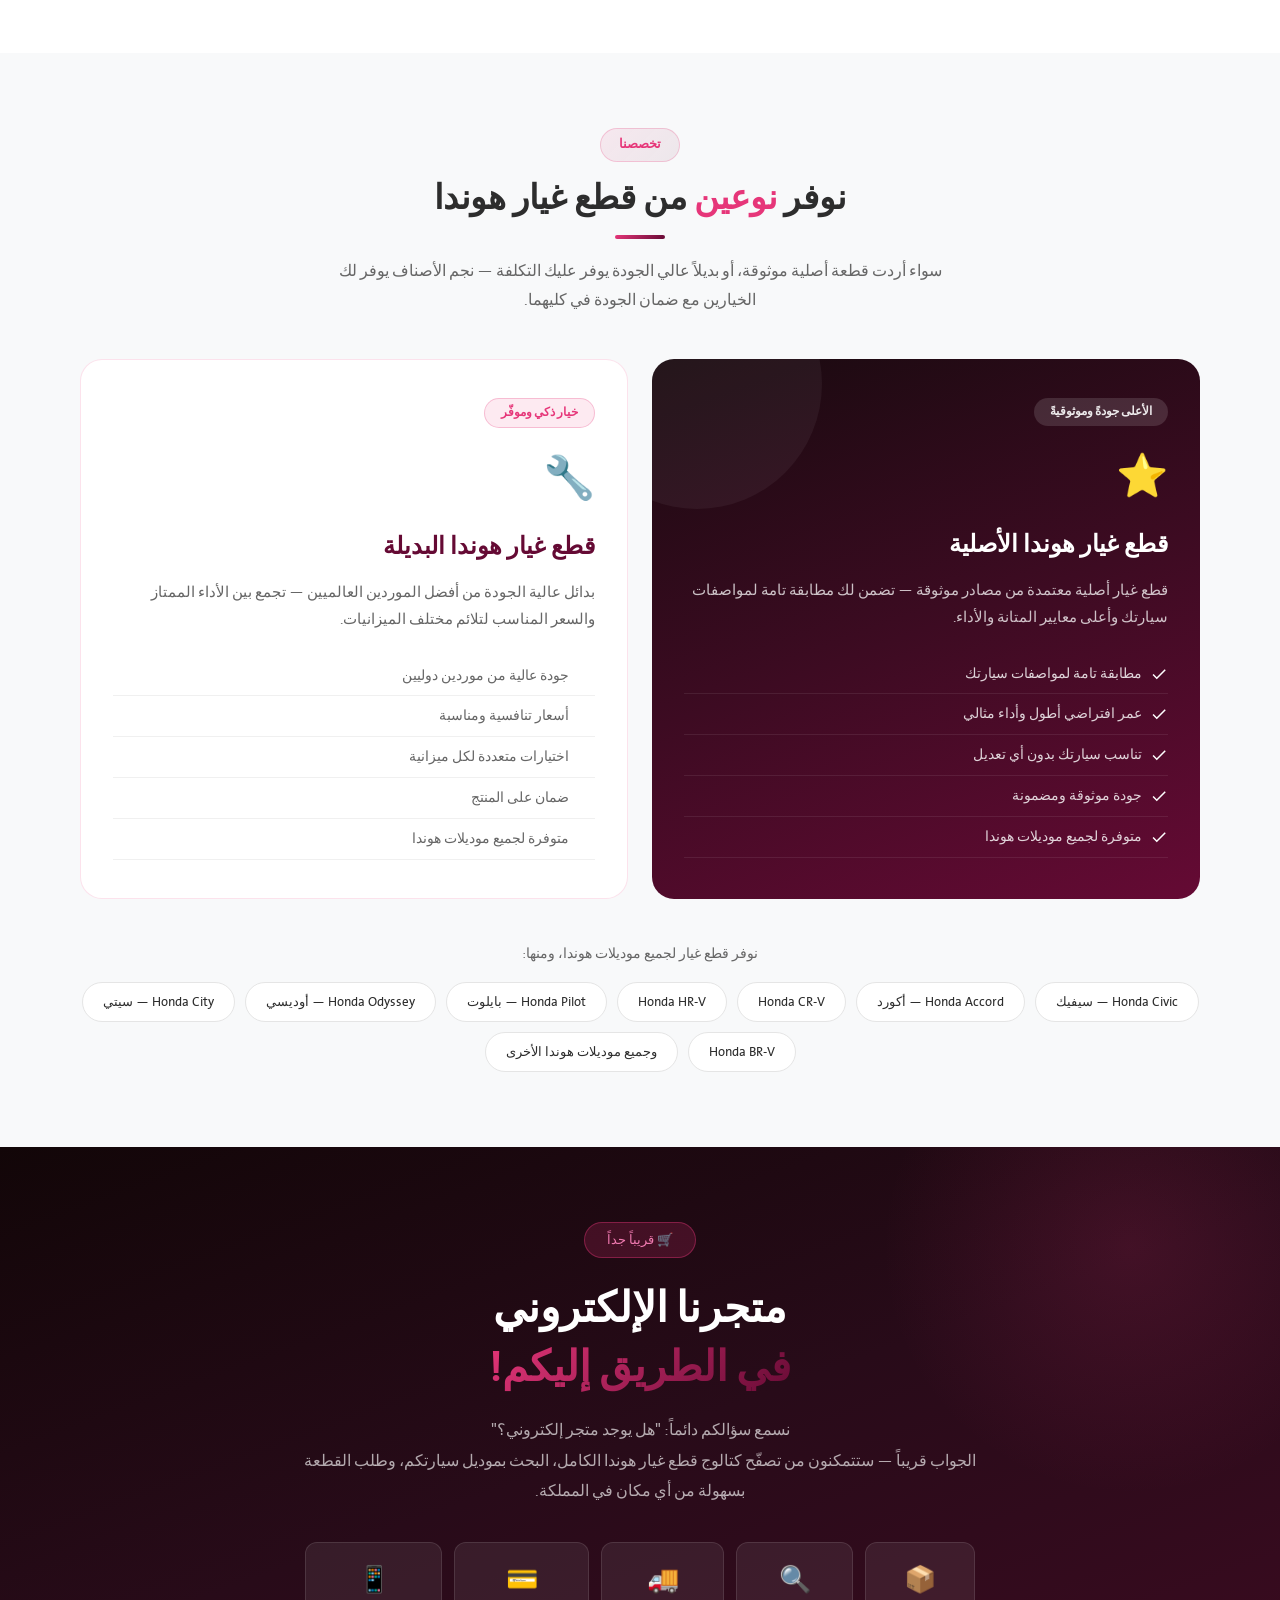
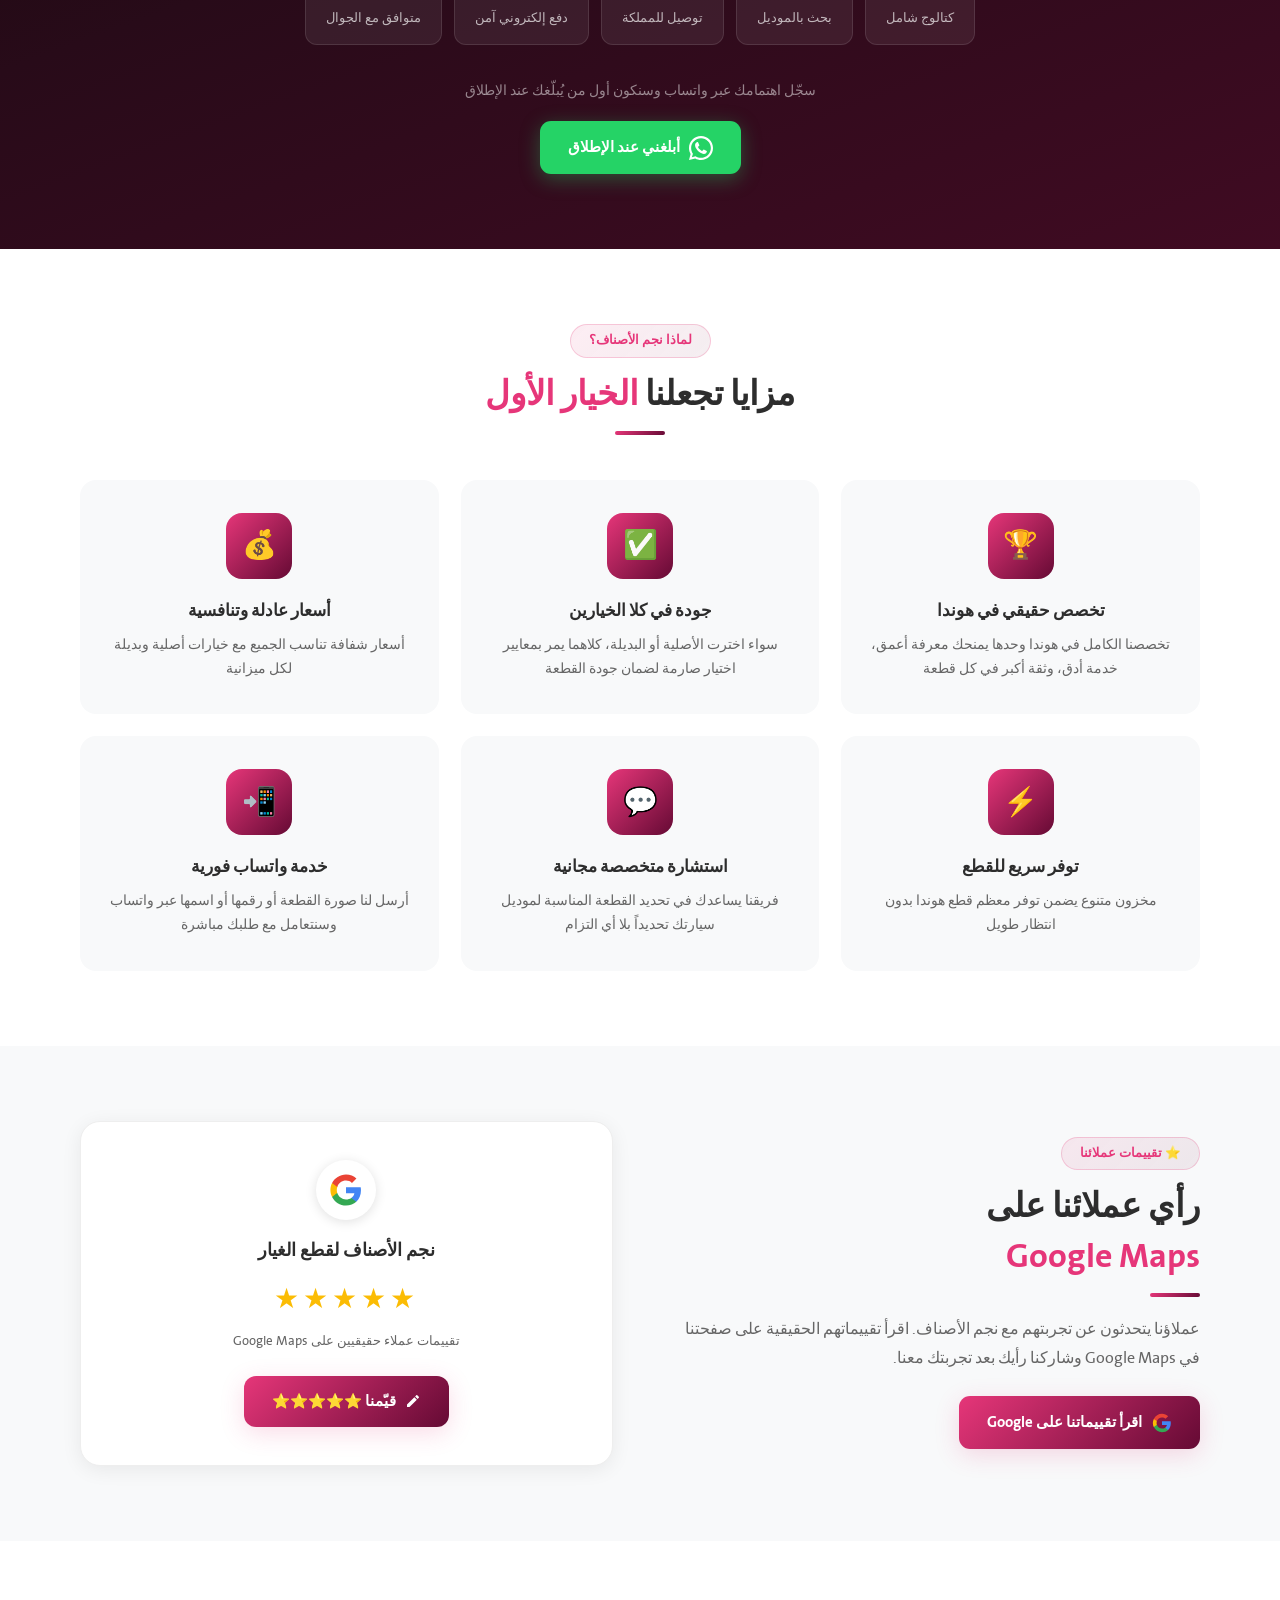
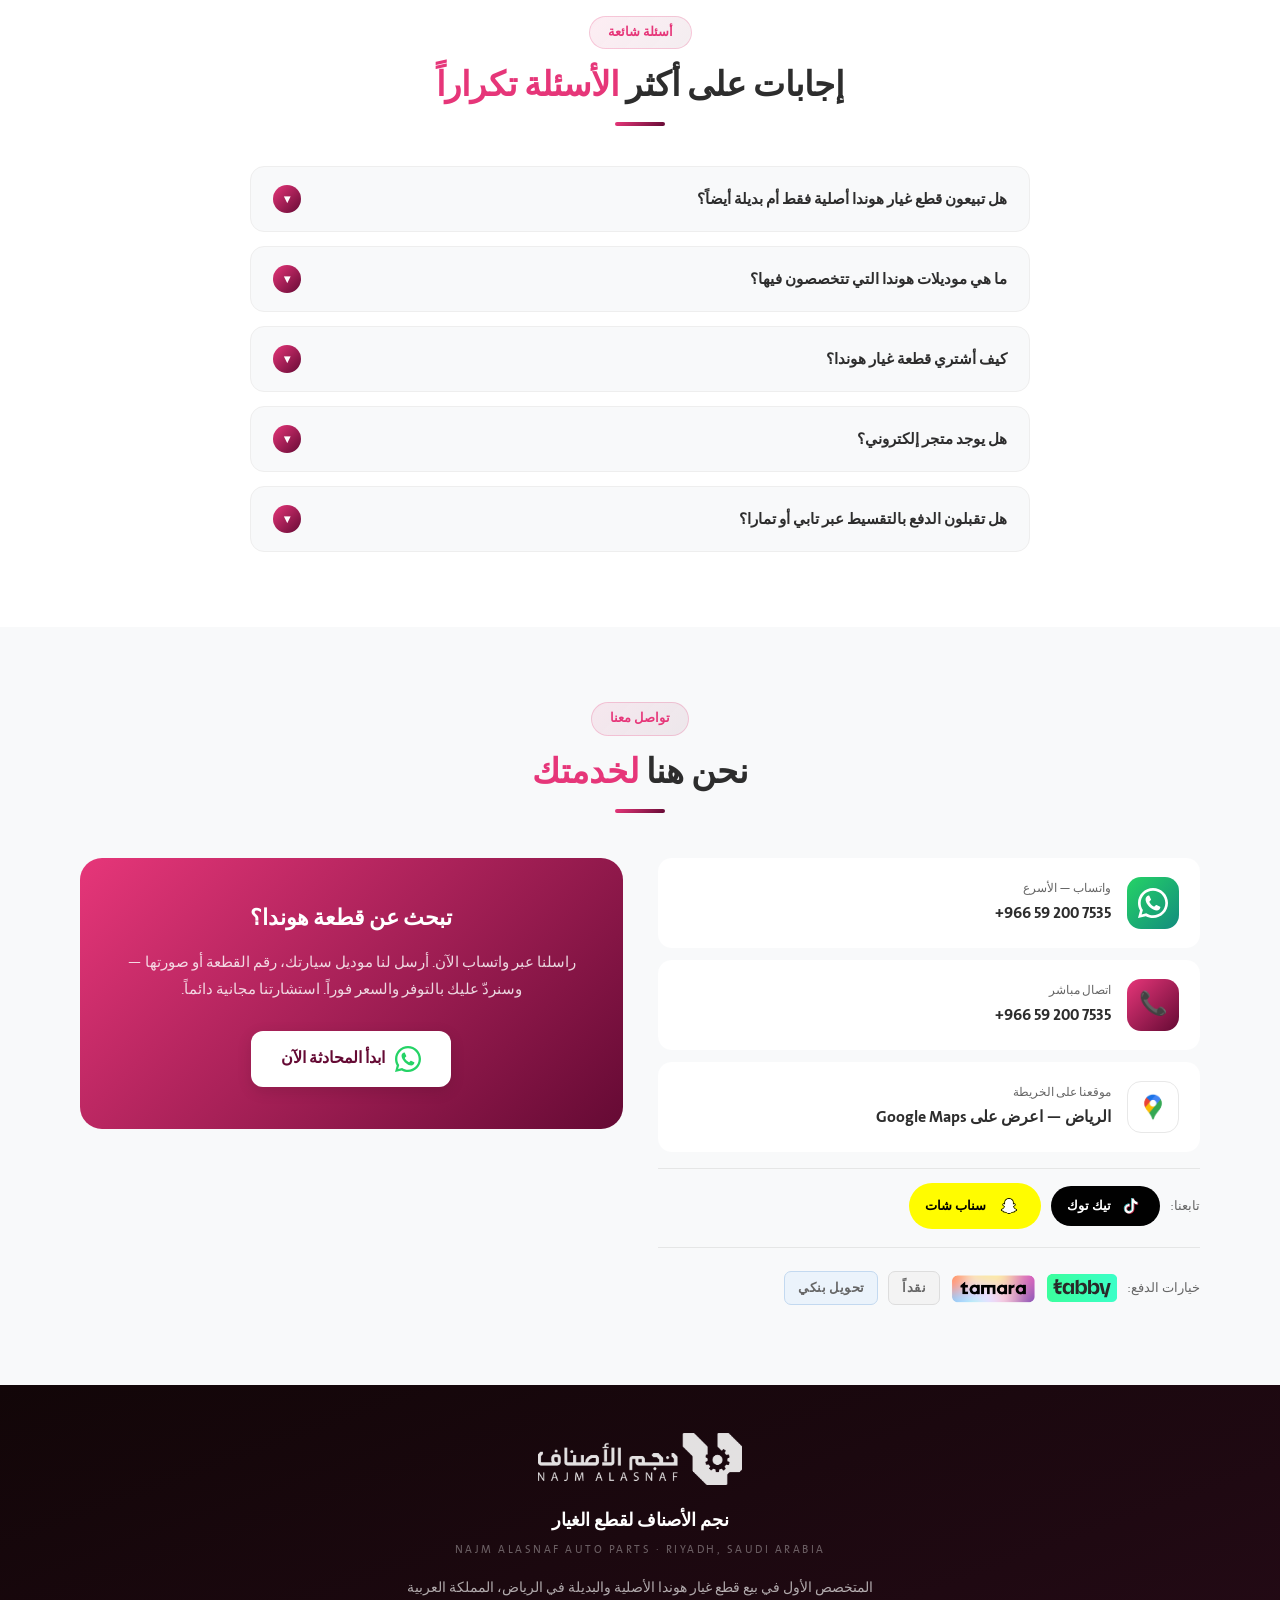
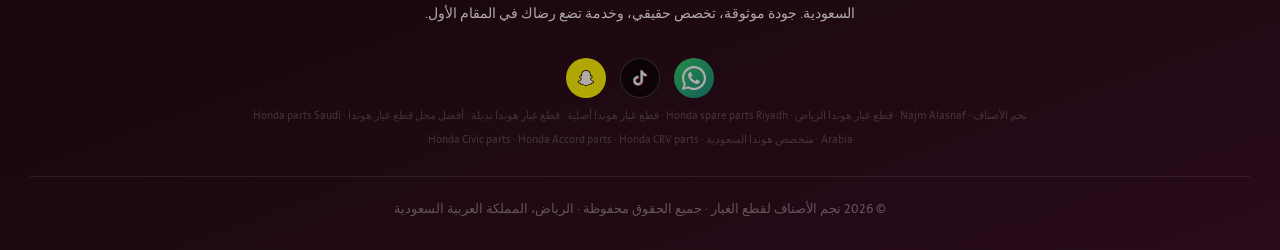
==== commit b442c89f: "Fix Google Maps icon background to white per brand guidelines" ====
--- a/index.html
+++ b/index.html
@@ -295,7 +295,7 @@
         .cinfo-ico{width:52px;height:52px;border-radius:14px;display:flex;align-items:center;justify-content:center;font-size:23px;flex-shrink:0;}
         .ico-wa{background:linear-gradient(135deg,#25D366,#128C7E);}
         .ico-phone{background:var(--grad);}
-        .ico-loc{background:linear-gradient(135deg,#FF6B35,#E63679);}
+        .ico-loc{background:#fff;border:1.5px solid #e8e8e8;}
         .cinfo-label{font-size:11.5px;color:var(--muted);margin-bottom:3px;}
         .cinfo-val{font-size:15.5px;font-weight:bold;}
 
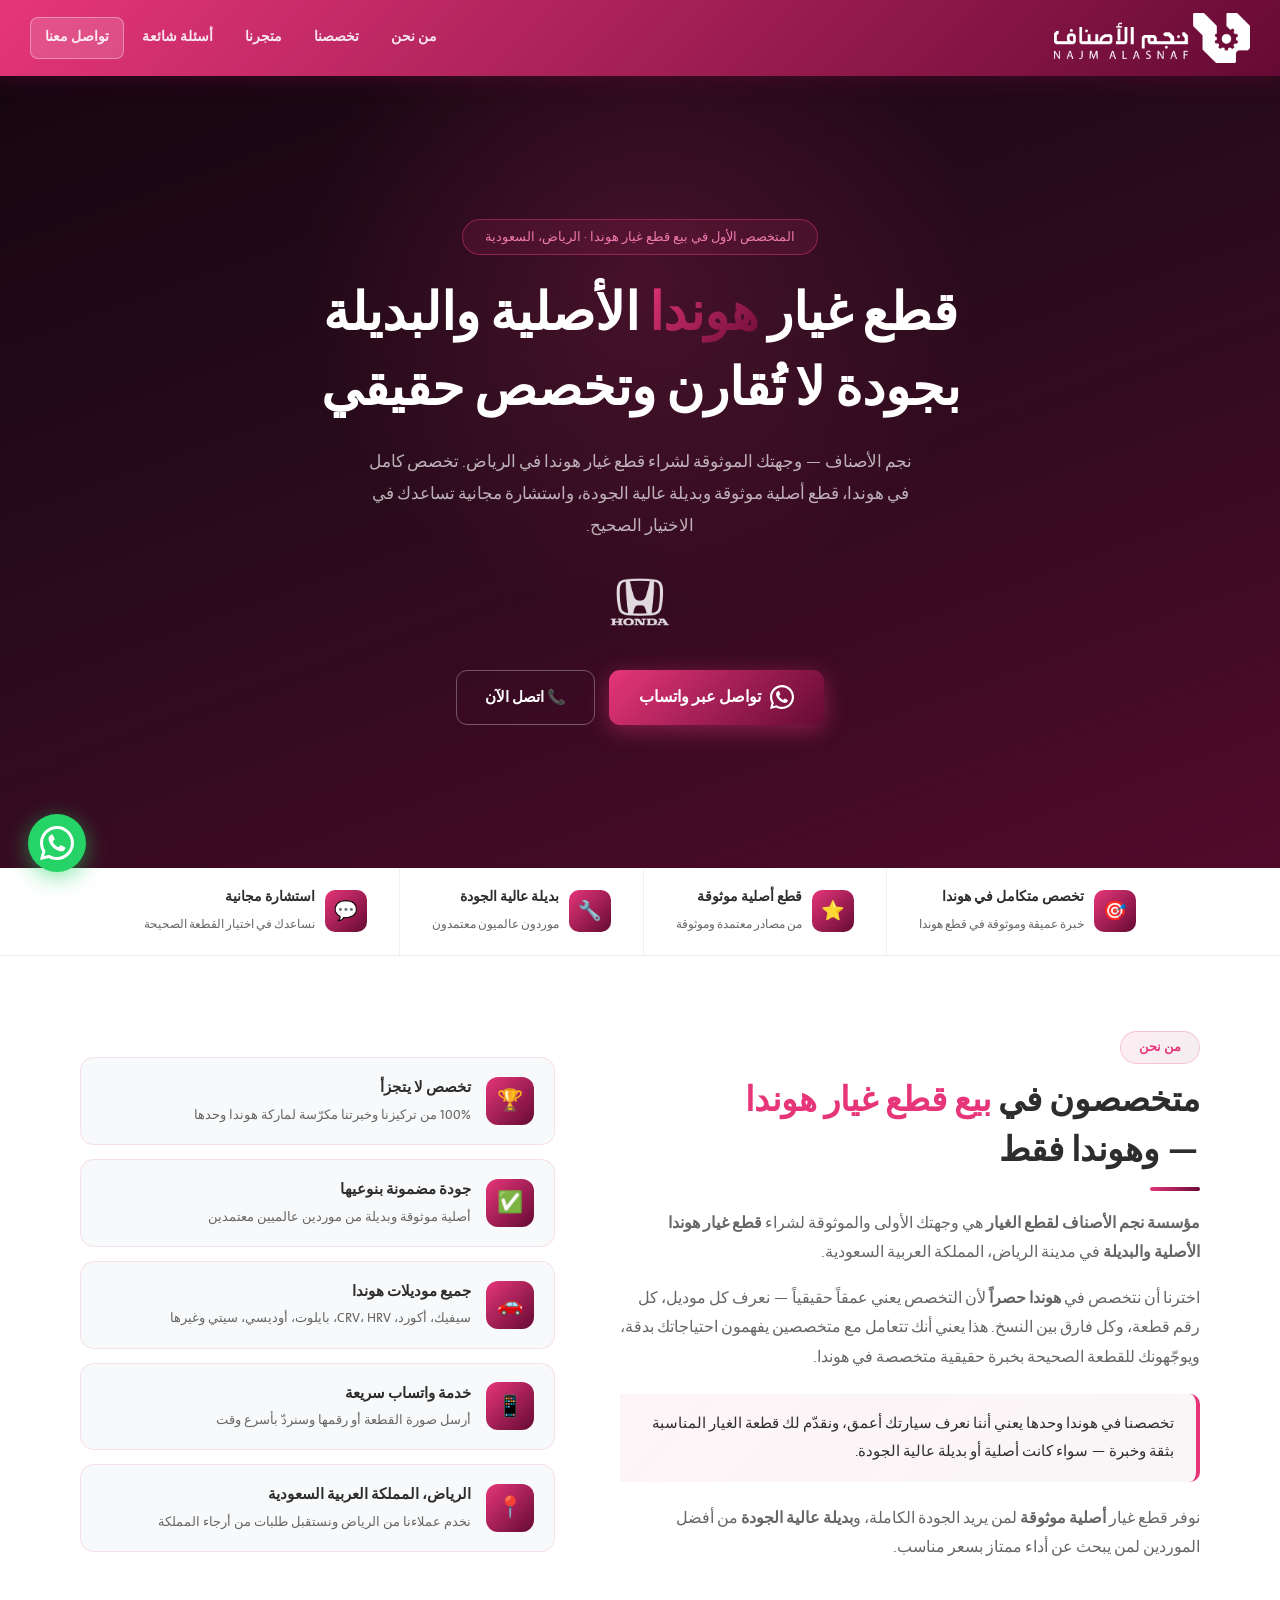
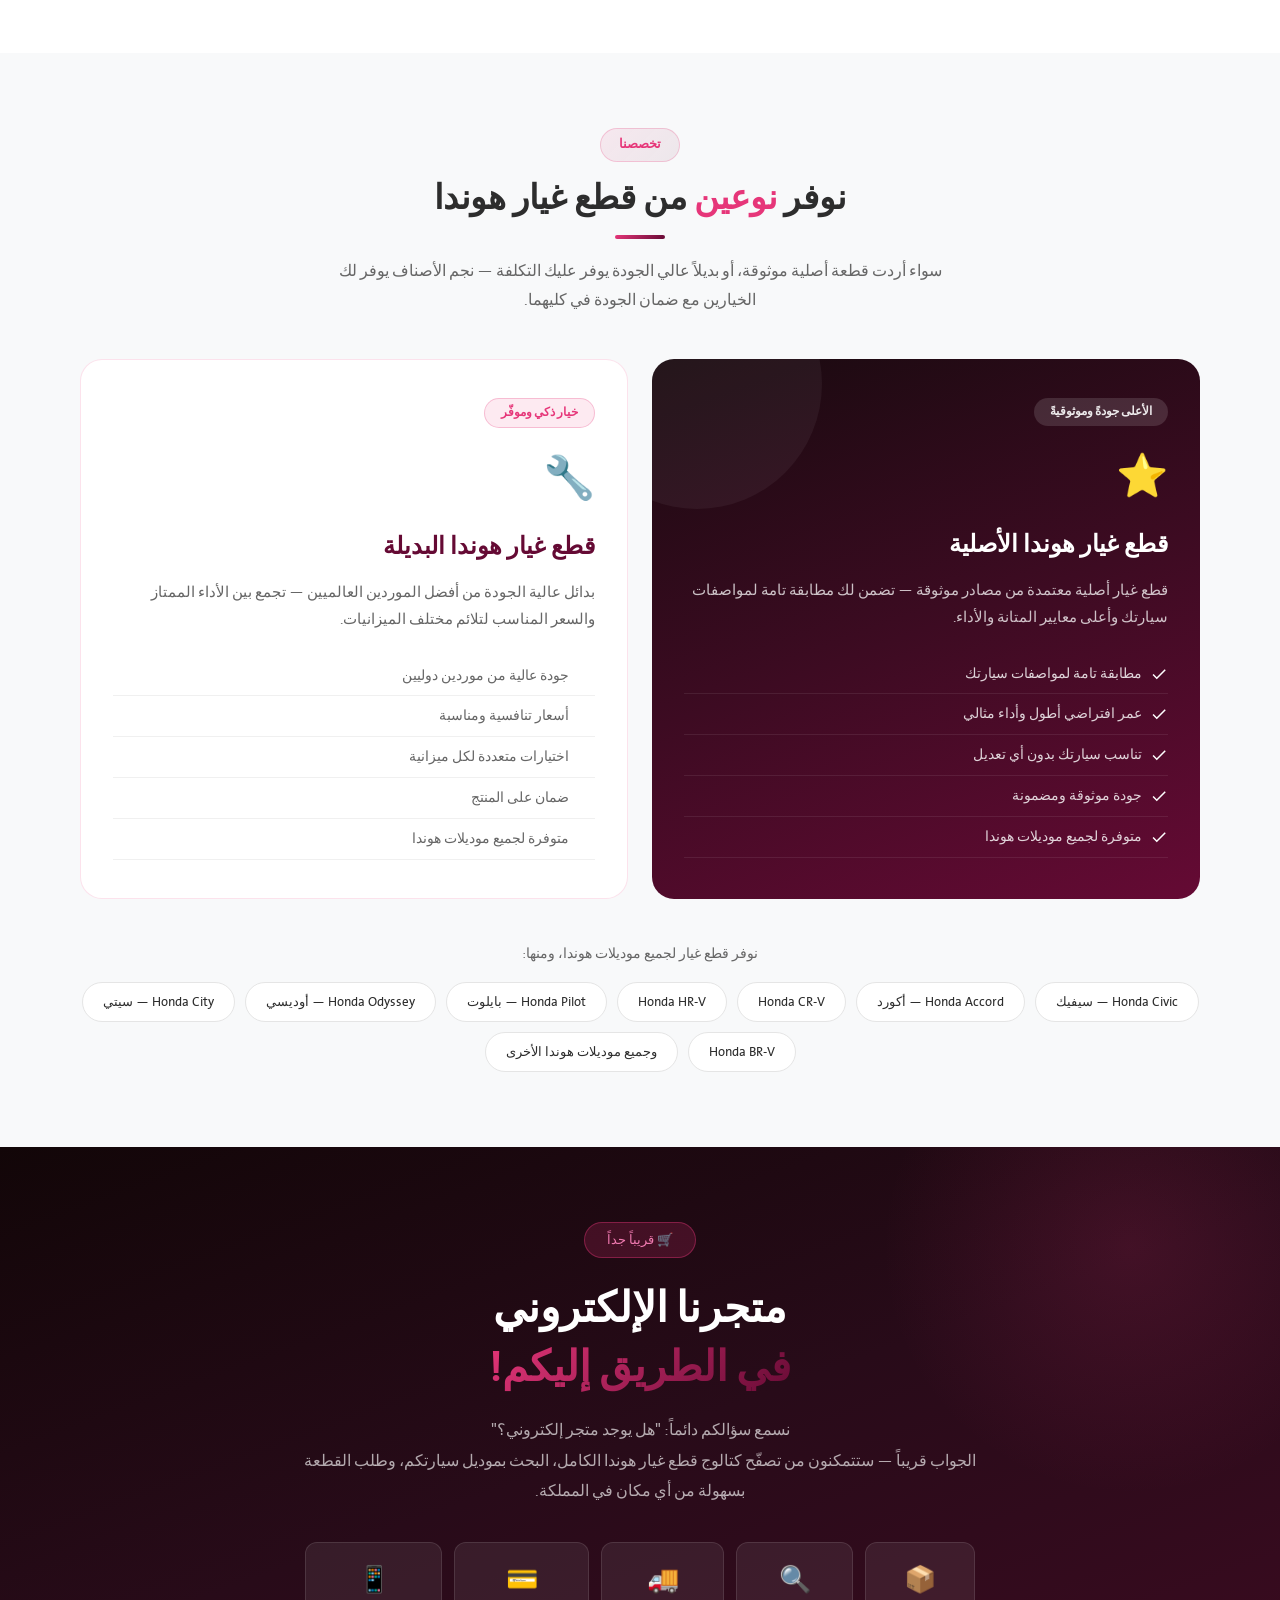
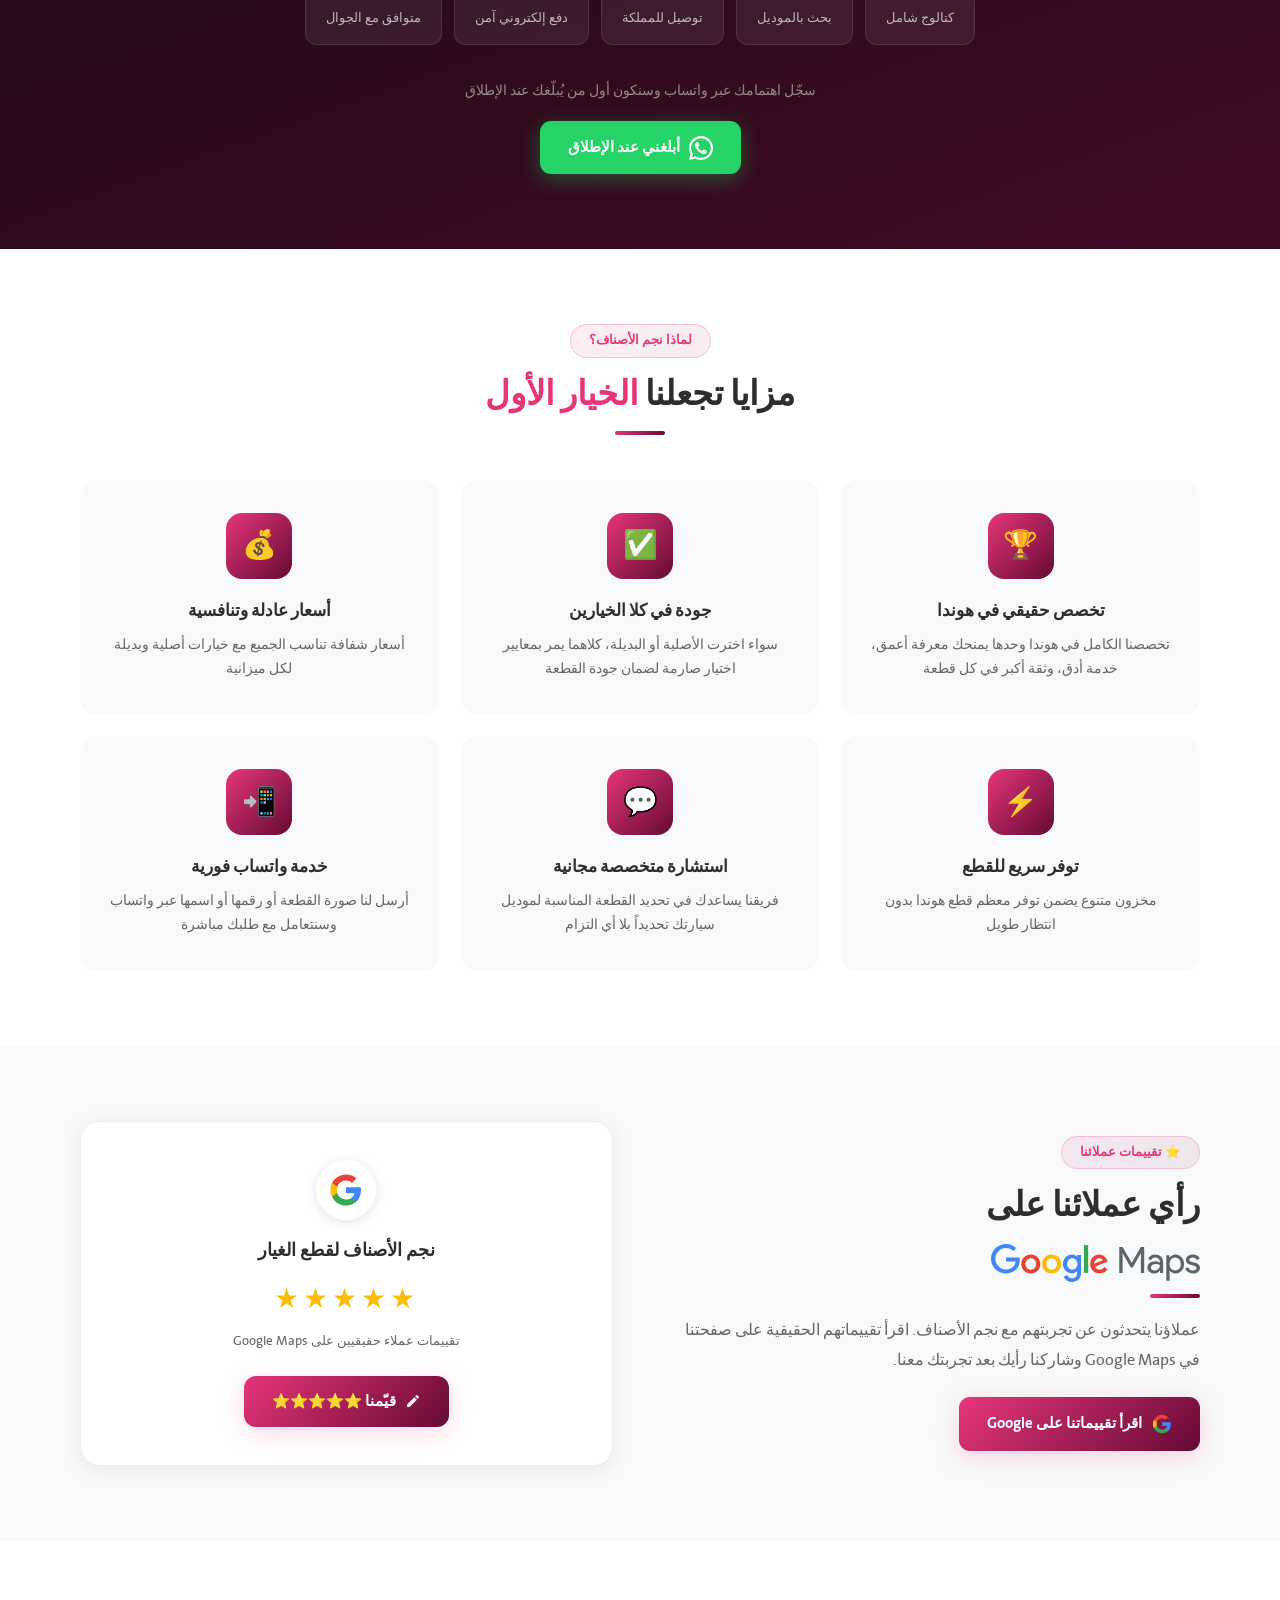
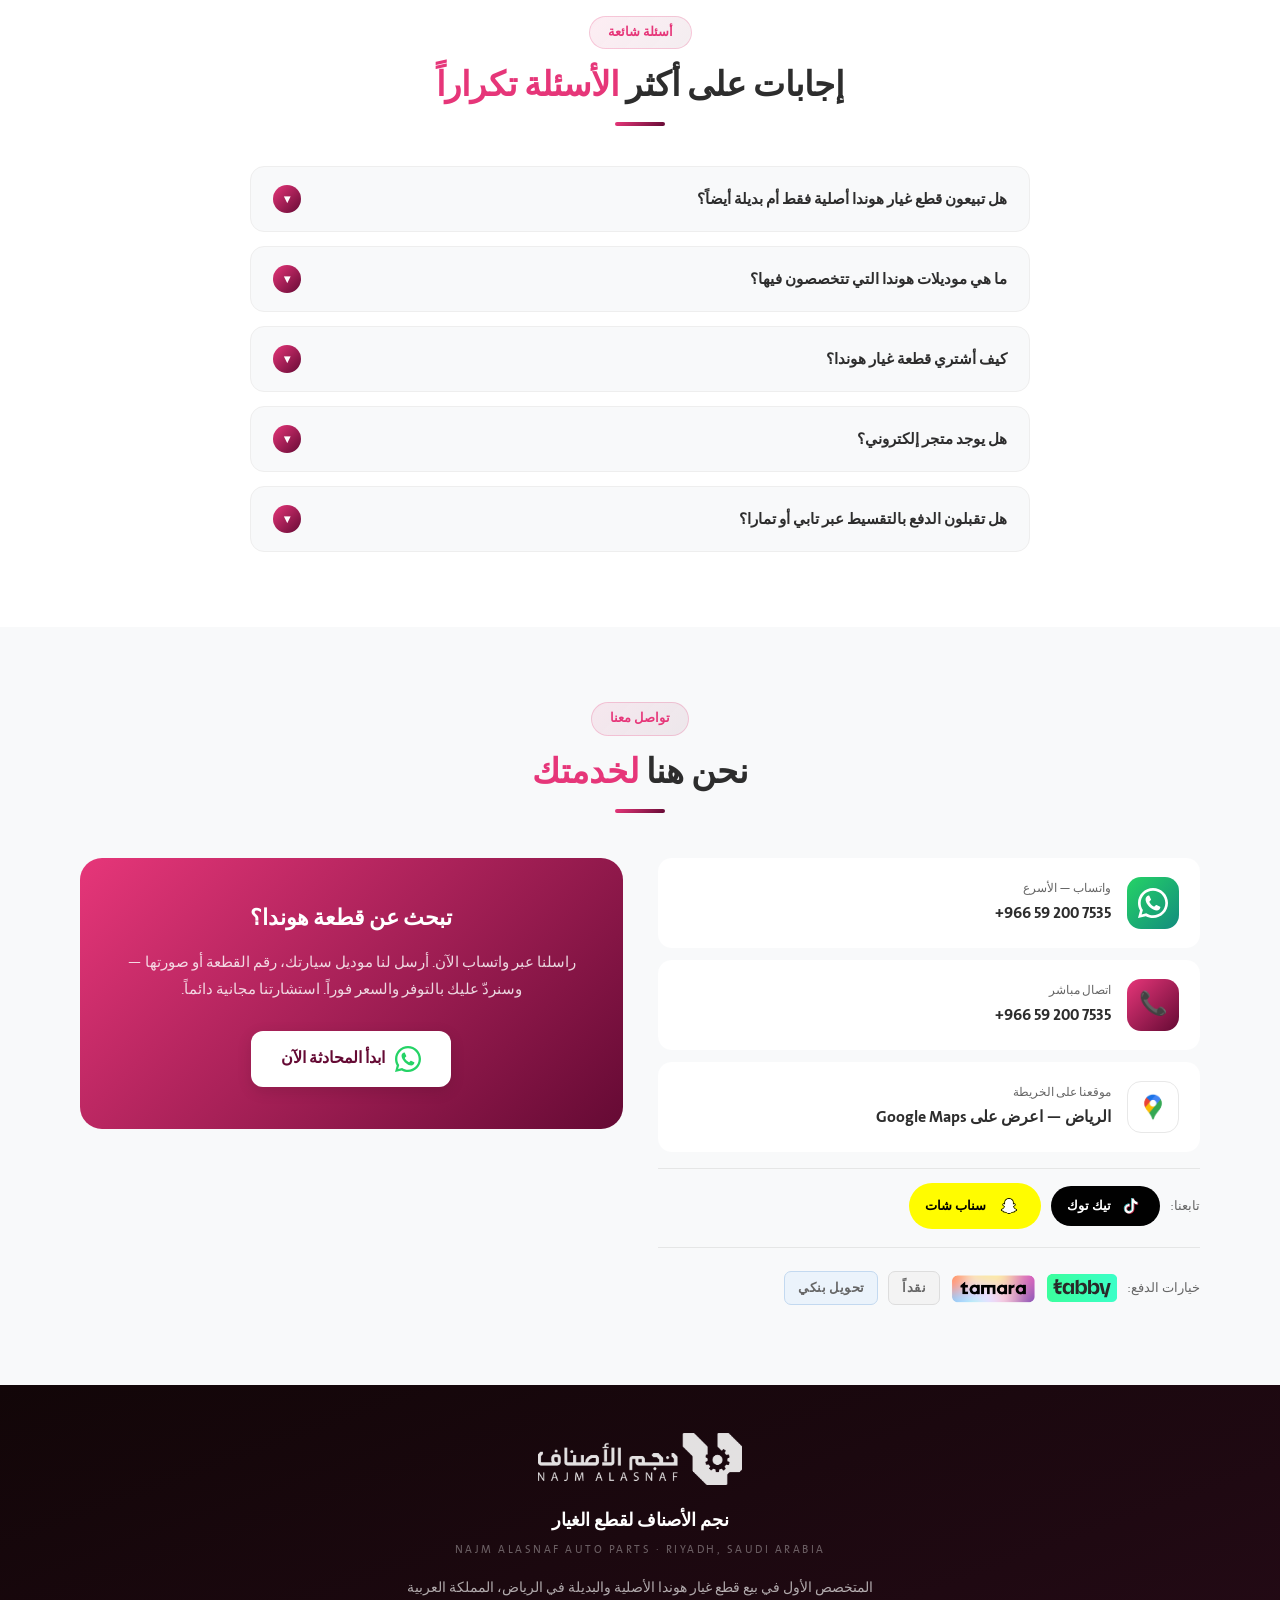
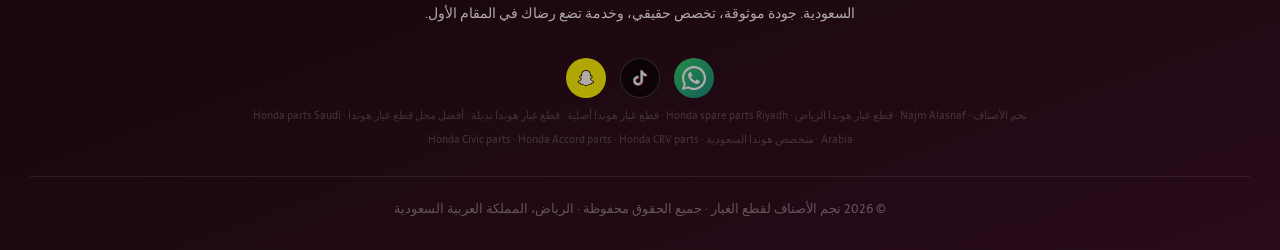
==== commit 779db581: "Replace Google Maps text with official lockup SVG" ====
--- a/index.html
+++ b/index.html
@@ -618,7 +618,7 @@
         <div class="reviews-layout">
             <div class="reviews-text">
                 <span class="sec-label">⭐ تقييمات عملائنا</span>
-                <h2 class="sec-title">رأي عملائنا على<br><span class="accent">Google Maps</span></h2>
+                <h2 class="sec-title">رأي عملائنا على<br><img src="lockup-google-maps.svg" alt="Google Maps" style="height:38px;width:auto;vertical-align:middle;margin-top:6px;"></h2>
                 <div class="sec-bar"></div>
                 <p>عملاؤنا يتحدثون عن تجربتهم مع نجم الأصناف. اقرأ تقييماتهم الحقيقية على صفحتنا في Google Maps وشاركنا رأيك بعد تجربتك معنا.</p>
                 <a href="https://maps.app.goo.gl/KuDKSQKcWWjye8t7A" target="_blank" rel="noopener" class="btn-google-text">
